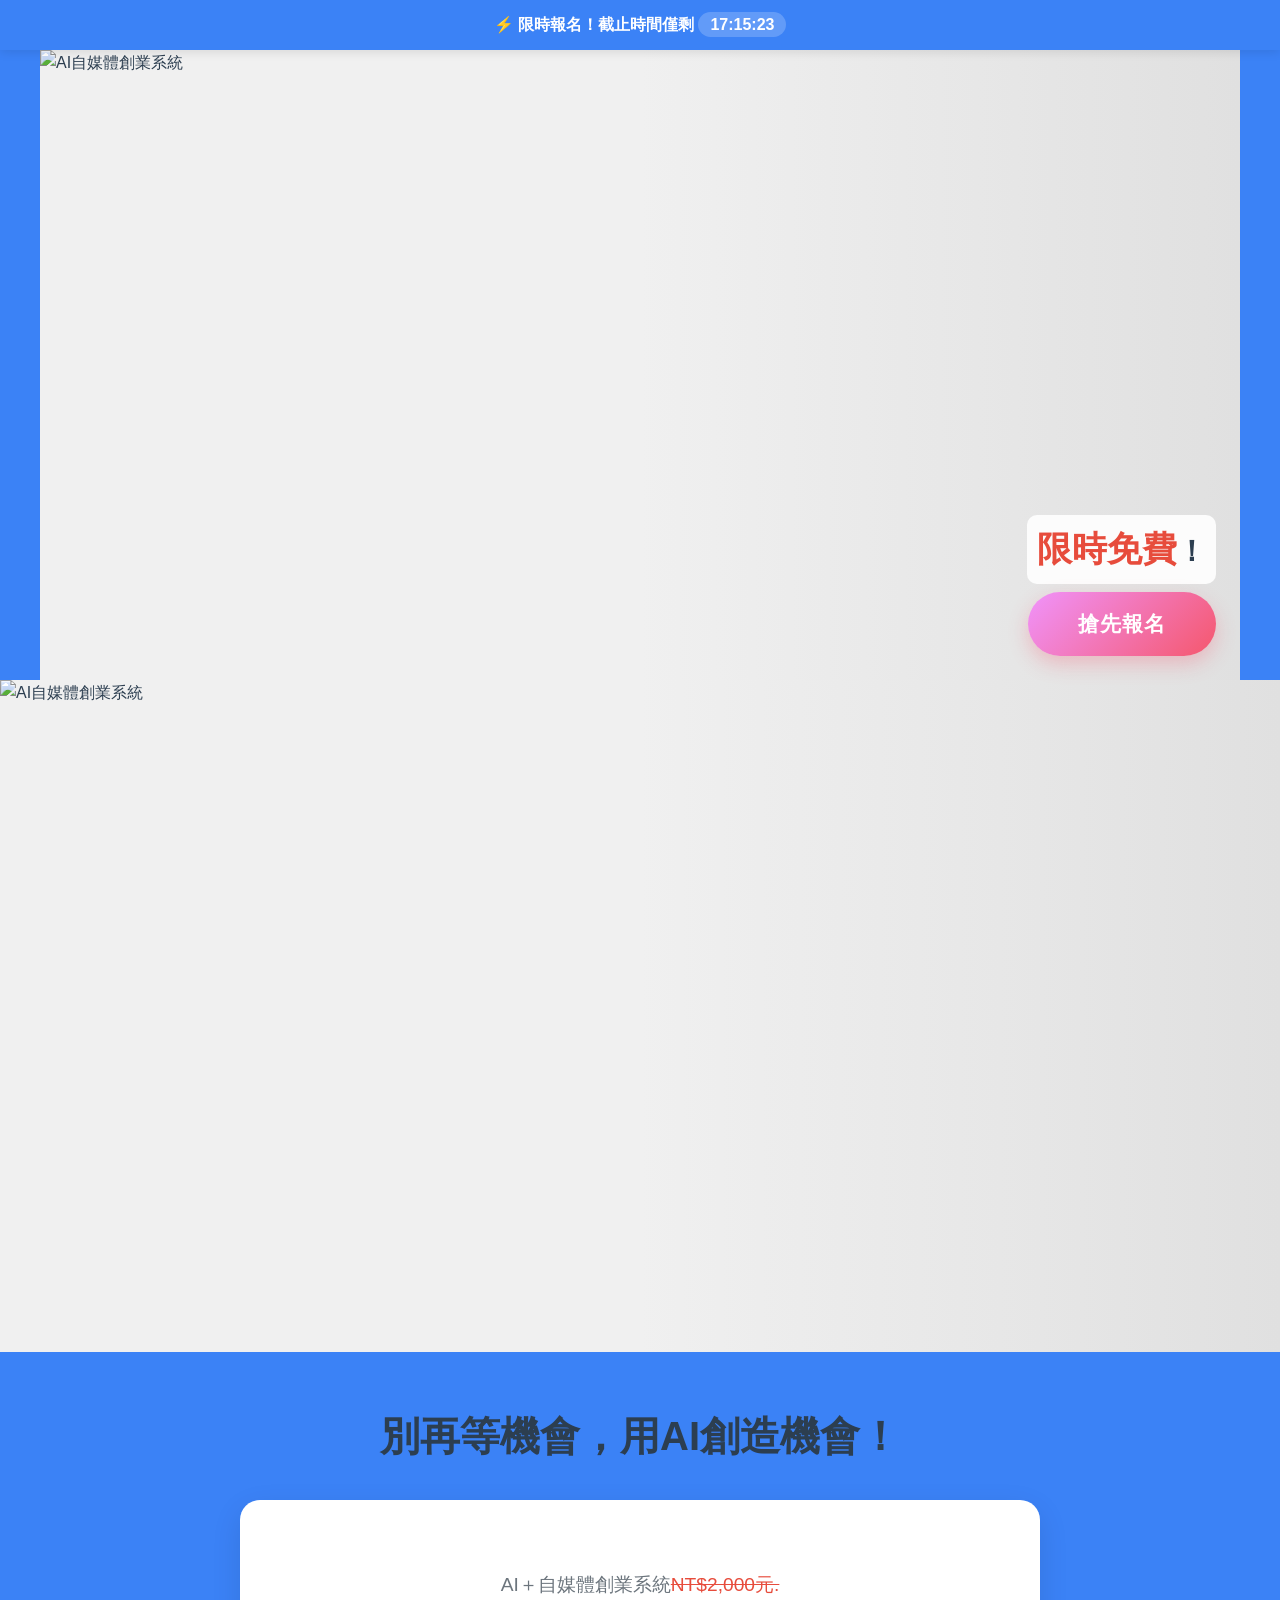
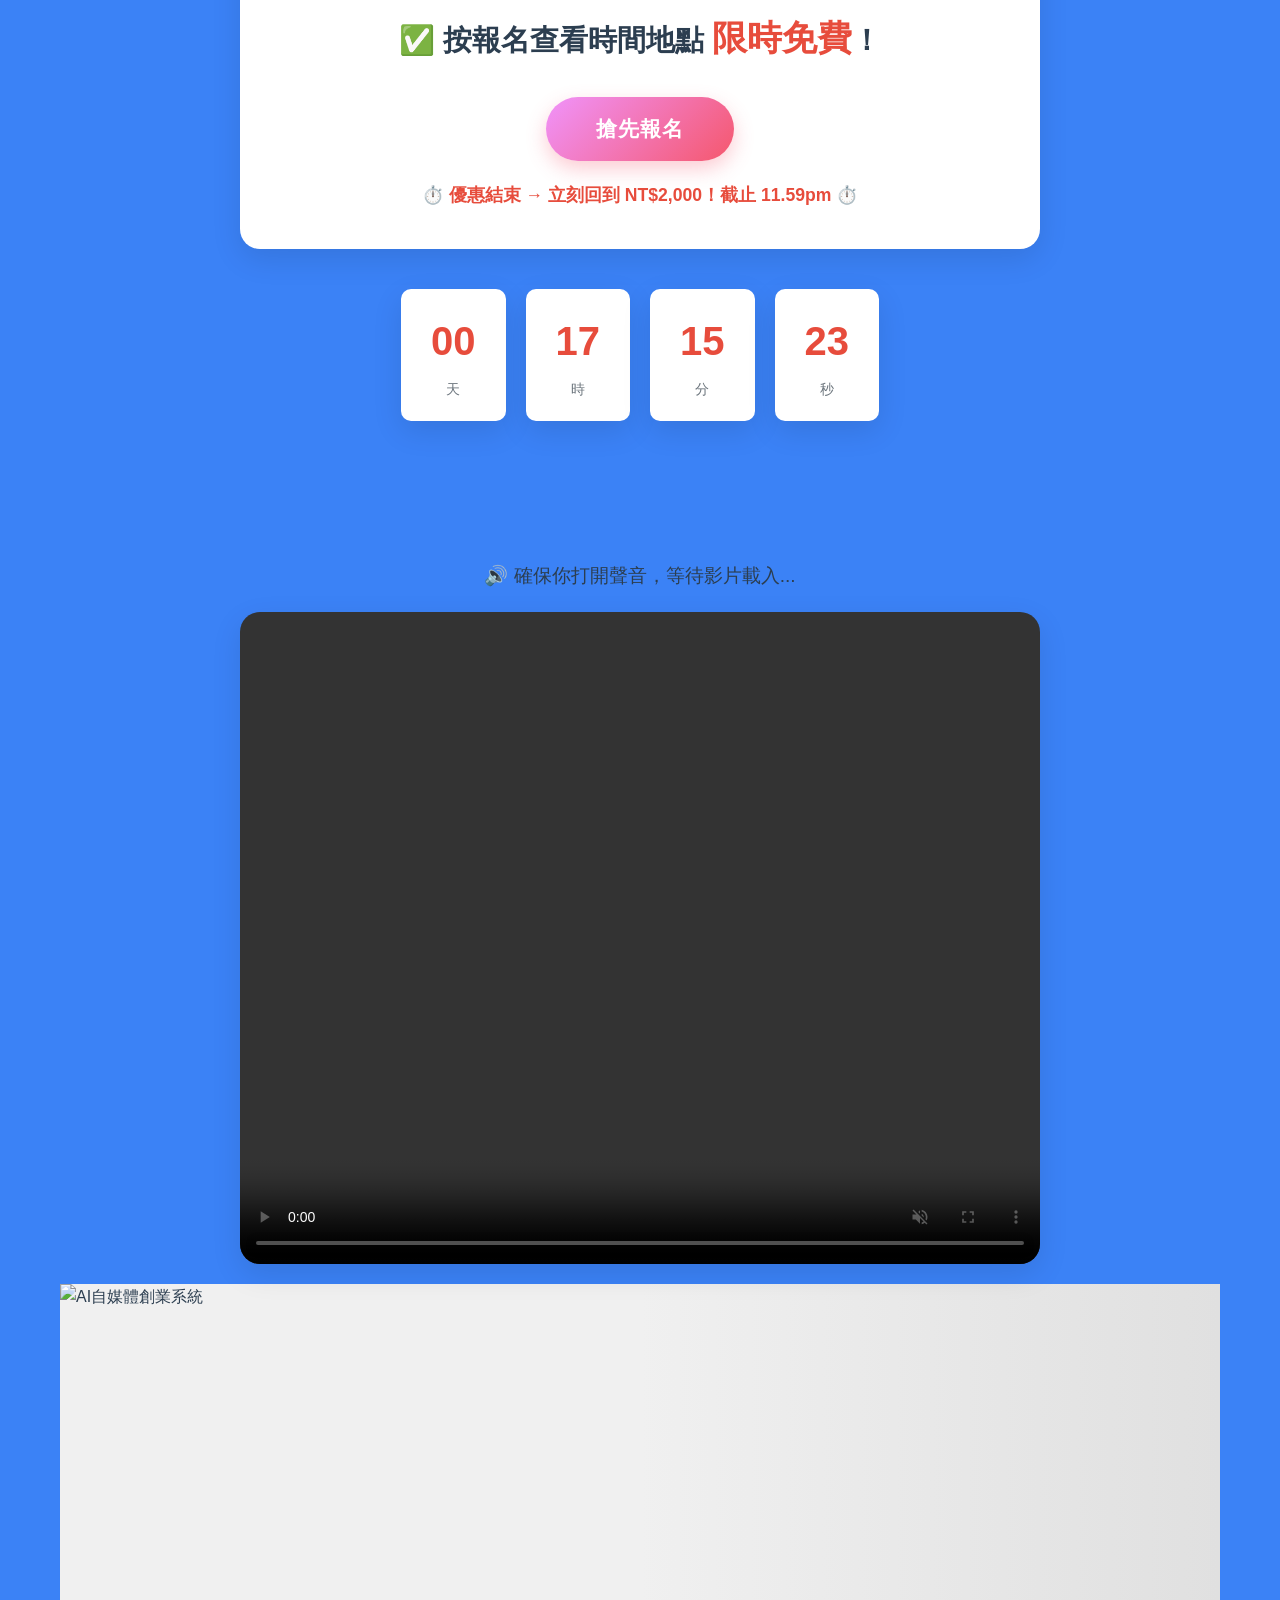
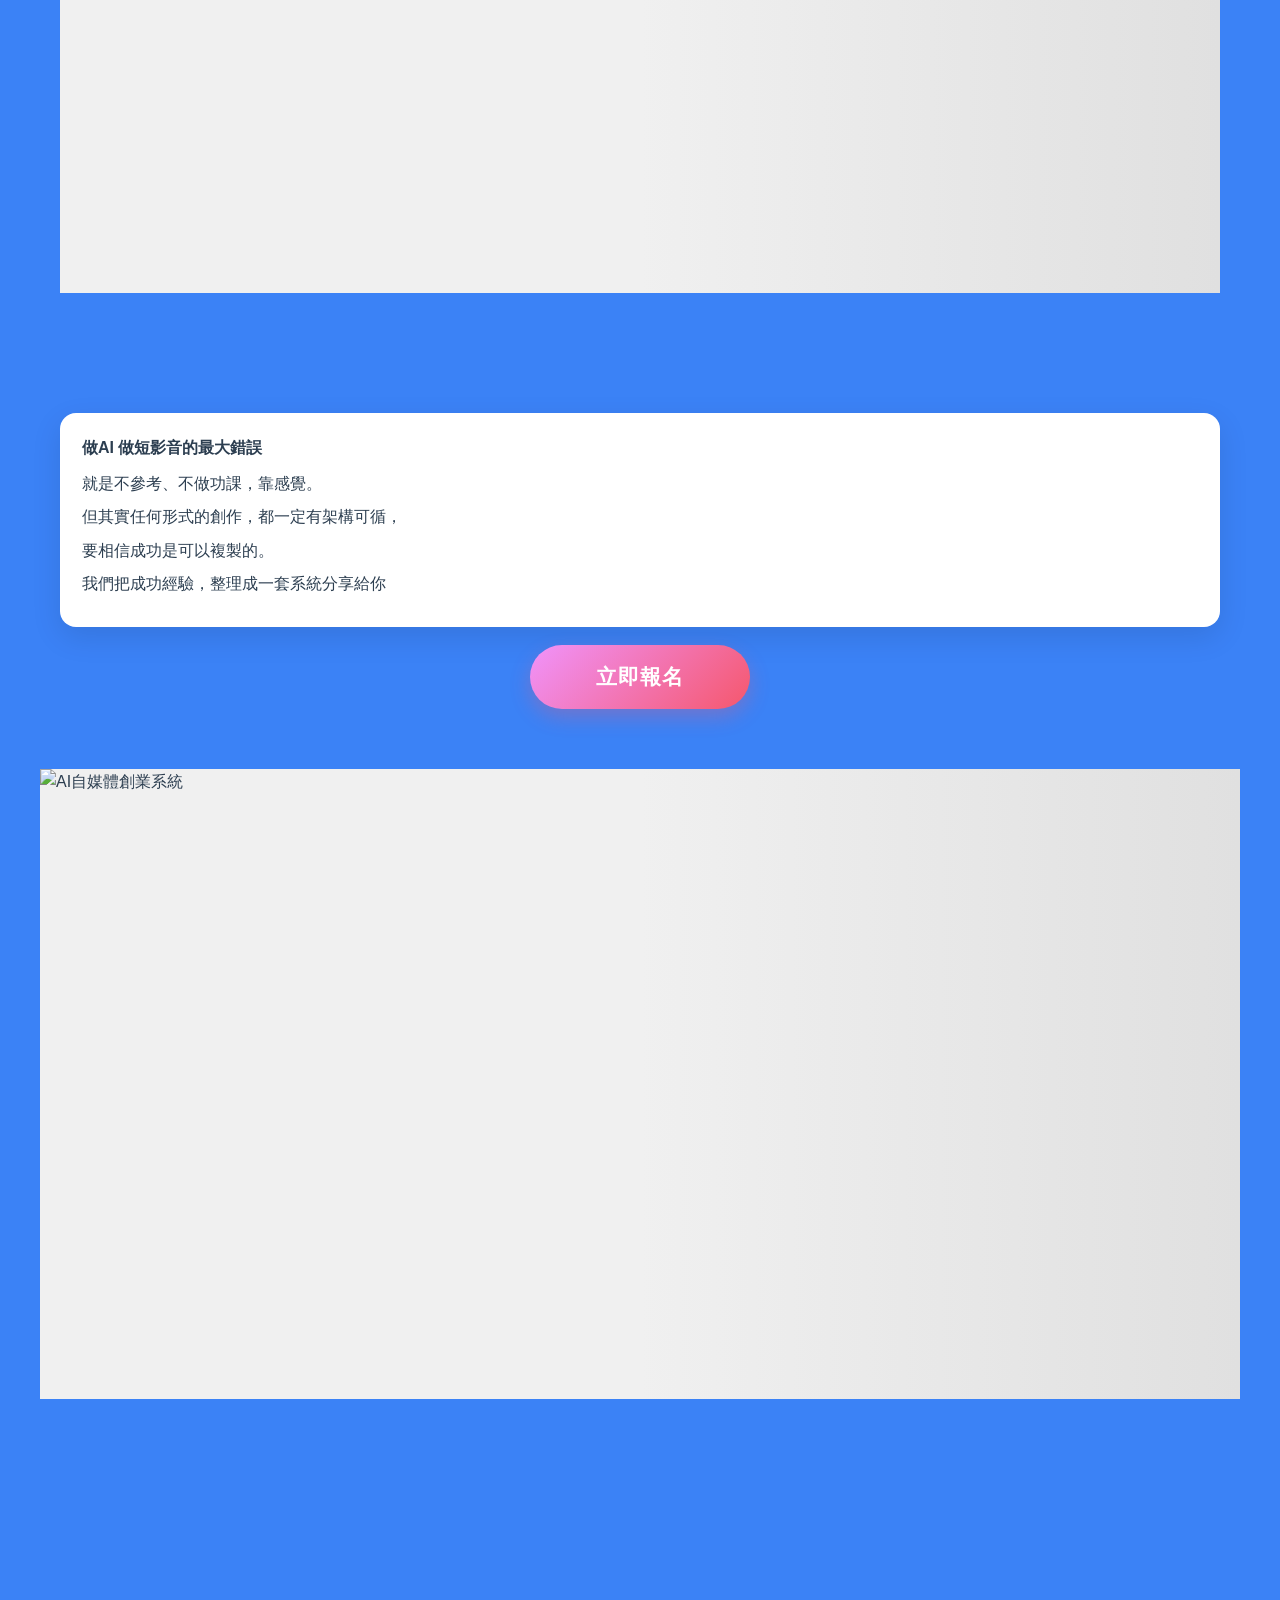
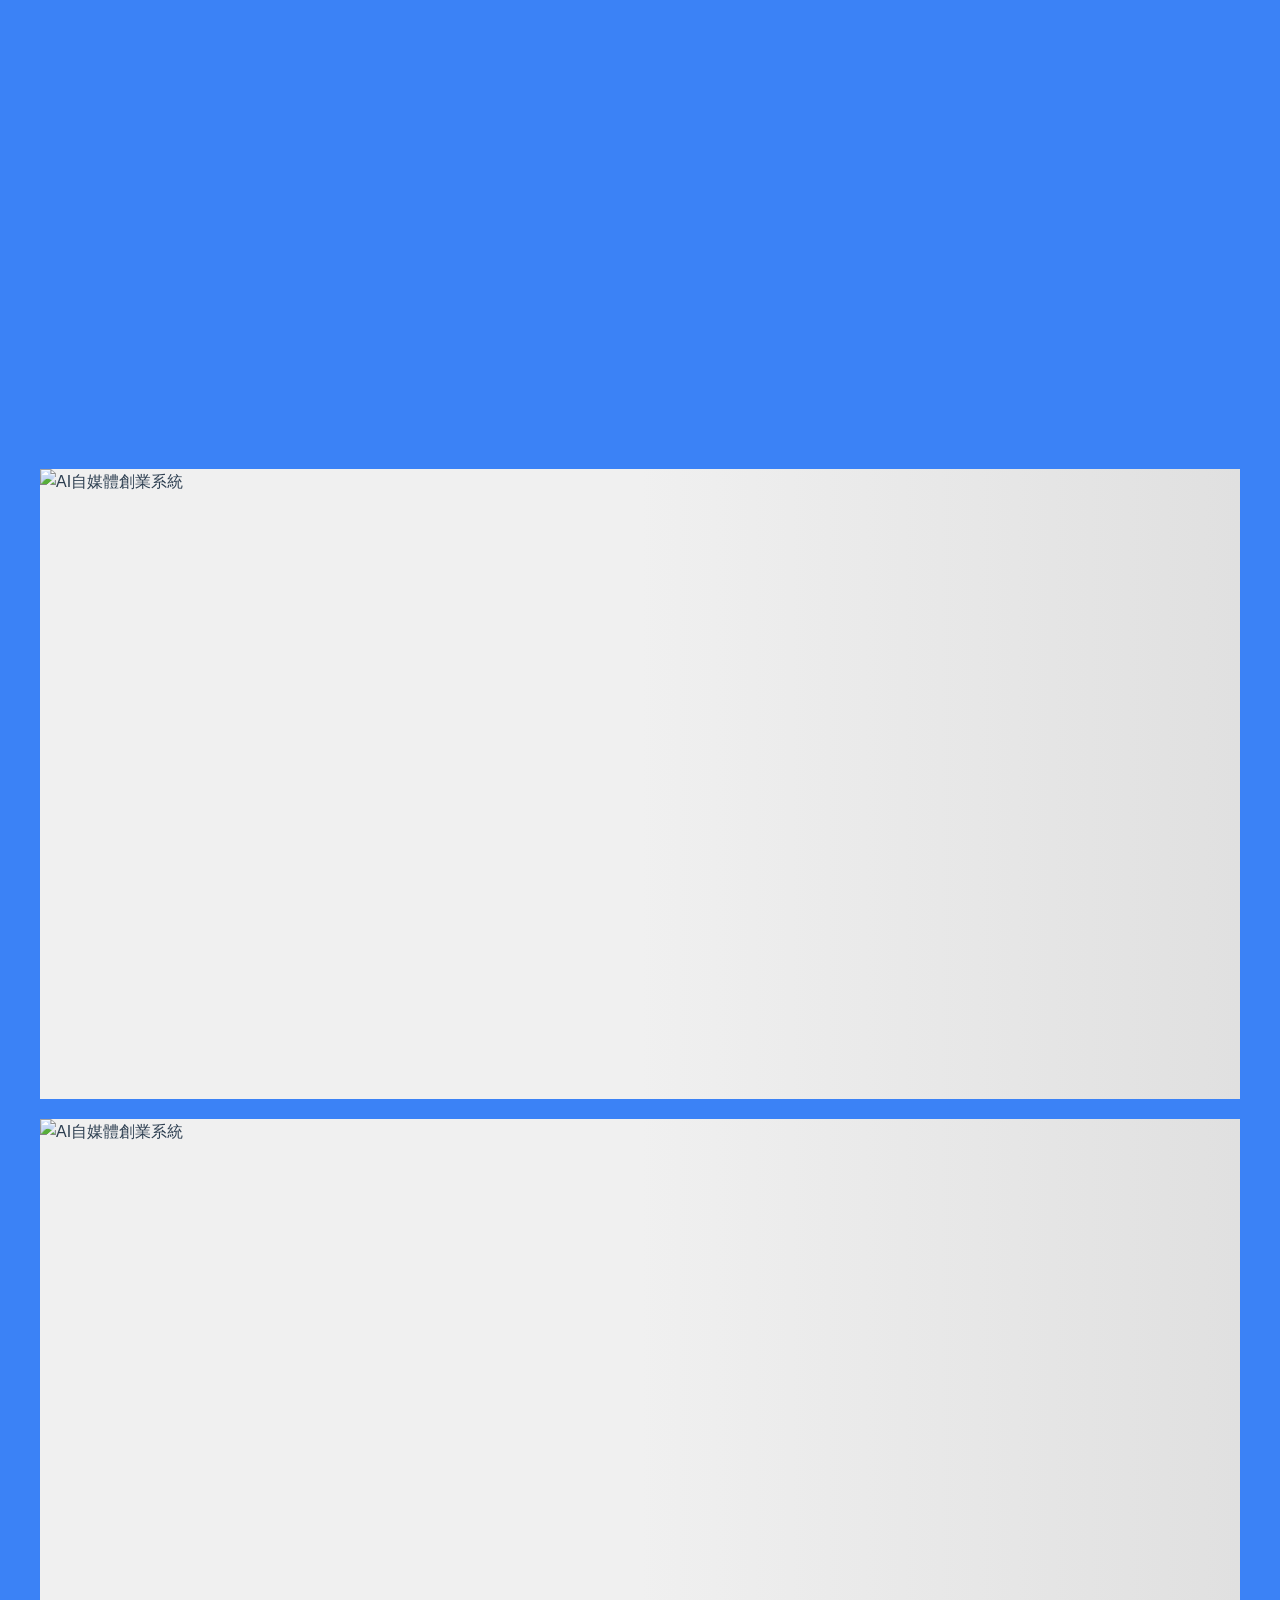
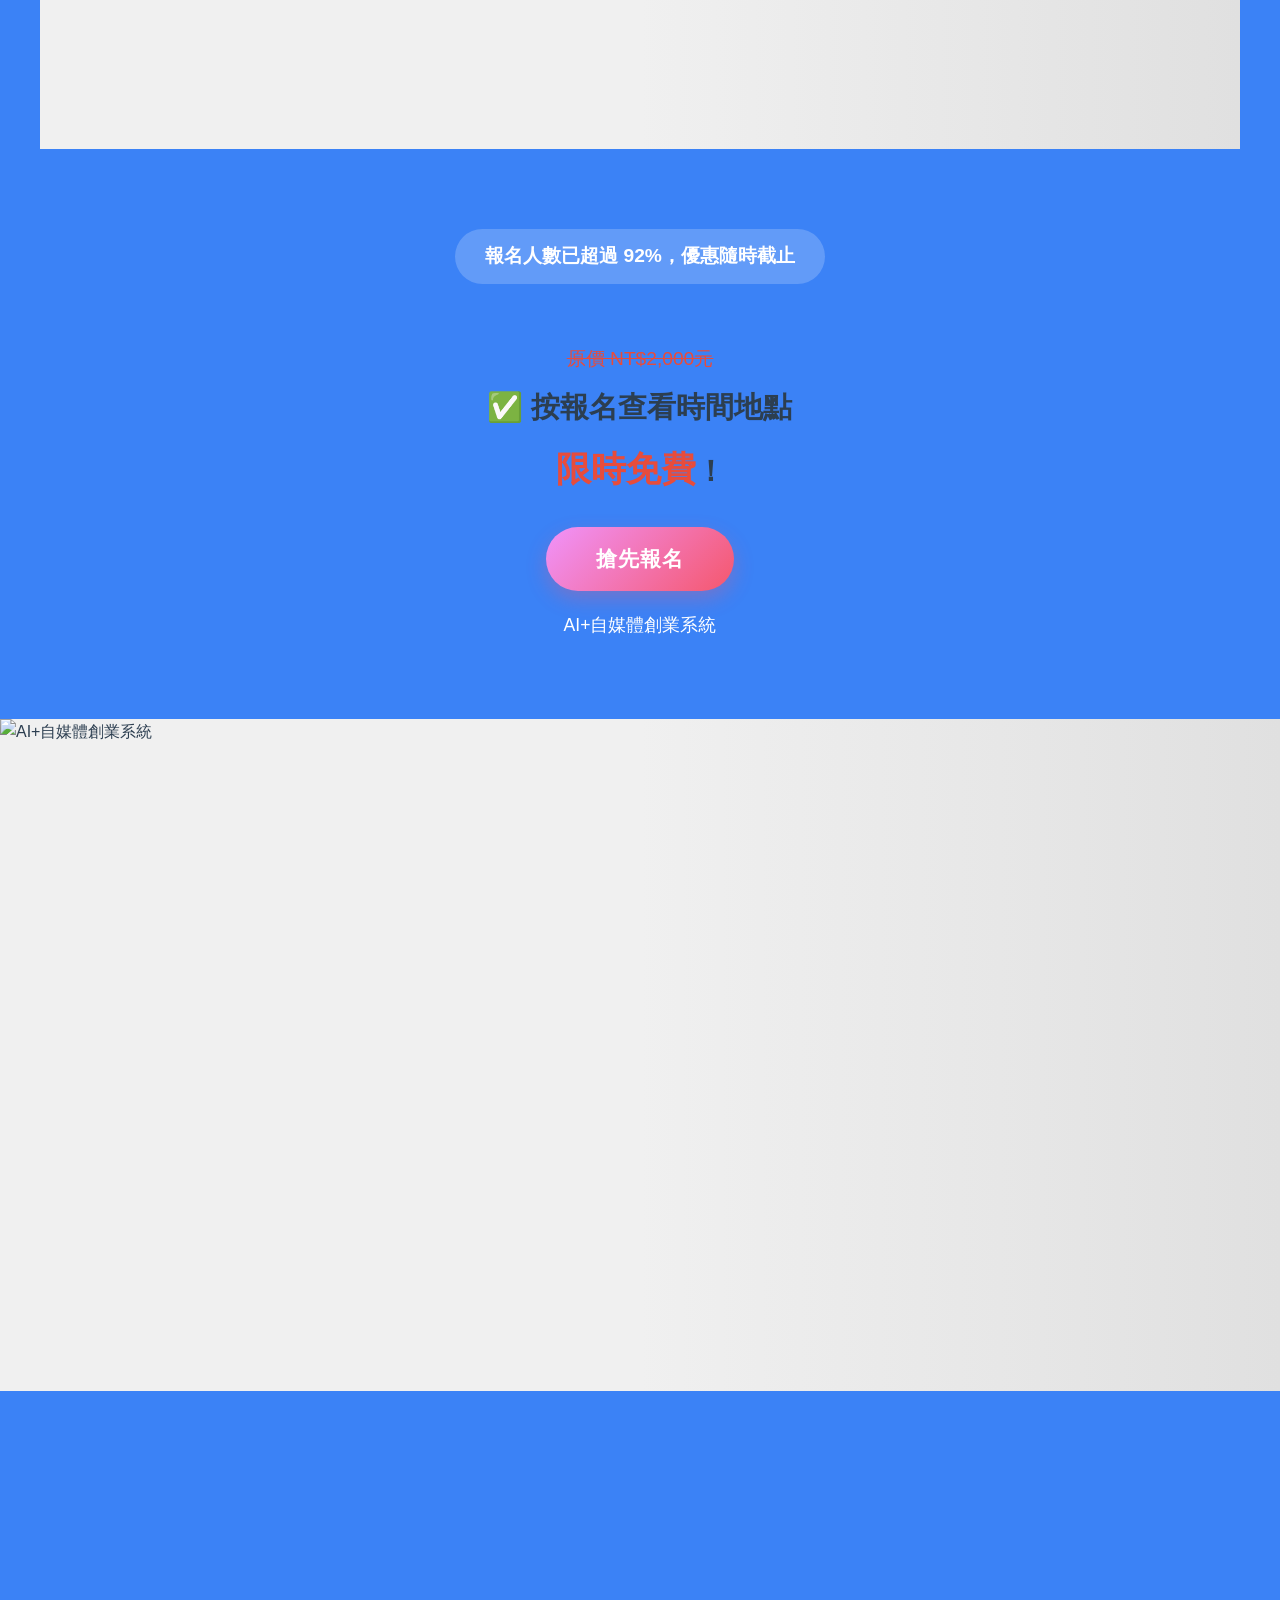
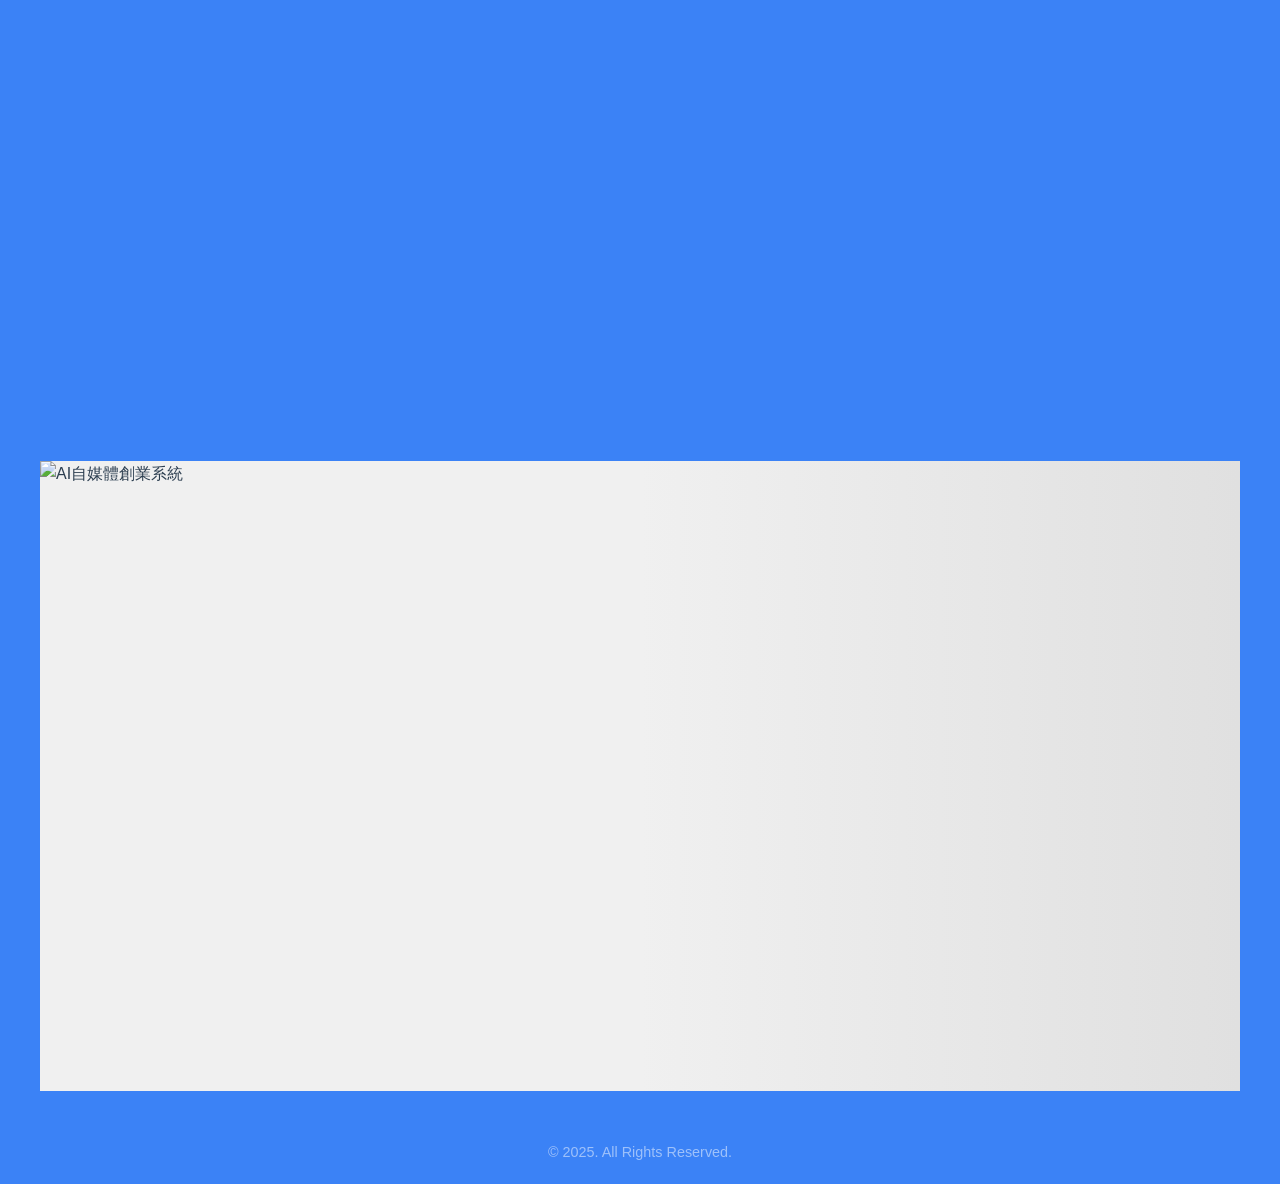
==== index.html @ 4306310f "Fix LINE QR code image loading Co-authored-by: Cursor <cursoragent@cursor.com>" ====
<!DOCTYPE html>
<html lang="zh-TW">
<head>
    <meta charset="UTF-8">
    <meta name="viewport" content="width=device-width, initial-scale=1.0">
    <title>AI+自媒體創業系統 - 打造個人賺錢機器</title>
    
    <!-- Open Graph / 社交媒體分享預覽 - LINE專用優化 -->
    <meta property="og:type" content="website">
    <meta property="og:title" content="AI+自媒體創業系統 - 打造個人賺錢機器">
    <meta property="og:description" content="限時優惠！AI+自媒體創業系統，前100名無需付費，原價NT$2000元，現在報名免費！">
    <meta property="og:url" content="https://ifittw01-ai.github.io/AI-PT/">
    <meta property="og:image" content="https://ifittw01-ai.github.io/AI-PT/data/top.png?v=20260221b">
    <meta property="og:image:secure_url" content="https://ifittw01-ai.github.io/AI-PT/data/top.png?v=20260221b">
    <meta property="og:image:type" content="image/png">
    <meta property="og:image:width" content="1200">
    <meta property="og:image:height" content="630">
    <meta property="og:image:alt" content="AI+自媒體創業系統">
    
    <!-- LINE專用優化 -->
    <meta name="line:card" content="summary_large_image">
    <meta name="line:title" content="AI+自媒體創業系統 - 打造個人賺錢機器">
    <meta name="line:description" content="限時優惠！AI+自媒體創業系統，前100名無需付費，原價NT$2000元，現在報名免費！">
    <meta name="line:image" content="https://ifittw01-ai.github.io/AI-PT/data/top.png?v=20260221b">
    
    <!-- Twitter Card -->
    <meta name="twitter:card" content="summary_large_image">
    <meta name="twitter:title" content="AI+自媒體創業系統 - 打造個人賺錢機器">
    <meta name="twitter:description" content="限時優惠！AI+自媒體創業系統，前100名無需付費，原價NT$2000元，現在報名免費！">
    <meta name="twitter:image" content="https://ifittw01-ai.github.io/AI-PT/data/top.png?v=20260221b">
    
    <!-- Canonical URL -->
    <link rel="canonical" href="https://ifittw01-ai.github.io/AI-PT/">
    
    <!-- Additional meta tags for better social media recognition -->
    <meta name="description" content="限時優惠！AI+自媒體創業系統，前100名無需付費，原價NT$2000元，現在報名免費！">
    <meta name="keywords" content="AI,自媒體,創業,賺錢,線上課程,限時優惠">
    
    <link rel="stylesheet" href="styles.css">
    
    <!-- 预加载关键资源 -->
    <link rel="preload" href="styles.css" as="style">
    <link rel="preload" href="translations.js" as="script">
    <link rel="preload" href="script.js" as="script">
    
    <!-- DNS 预解析 -->
    <link rel="dns-prefetch" href="https://script.google.com">
    <link rel="dns-prefetch" href="https://cdn.sheetjs.com">
    
    <!-- SheetJS 用於生成 Excel -->
    <script src="https://cdn.sheetjs.com/xlsx-0.20.1/package/dist/xlsx.full.min.js" defer></script>
</head>
<body>
    <!-- 页面加载进度条 -->
    <div id="loading-bar"></div>
    
    <!-- 語言切換器 -->
    <div class="language-switcher">
        <select id="language-select" onchange="setLanguage(this.value)">
            <option value="zh-TW">繁體中文</option>
            <option value="zh-CN">简体中文</option>
            <option value="en">English</option>
        </select>
    </div>

    <!-- 顶部优惠倒计时横幅 -->
    <div class="top-banner">
        <div class="container">
            <p><span data-i18n="countdown-banner-text">⚡ 限時報名！截止時間僅剩</span> <span id="countdown-banner">15:00:00</span></p>
        </div>
    </div>

    

    <!-- 顶部主视觉图 -->
    <div class="hero-image-section">
        <div class="hero-image-wrapper">
            <div class="hero-image-frame">
                <img src="data/top.png" alt="AI自媒體創業系統" class="hero-top-image" loading="lazy" width="1200" height="630">
                <div class="hero-top-cta-group">
                    <p class="current-price hero-top-price"><span class="highlight" data-i18n="highlight">限時免費</span>！</p>
                    <button class="cta-button pulse hero-top-cta" data-i18n="cta-button">搶先報名</button>
                </div>
            </div>
        </div>
    </div>

    <div class="hero-image-section">
        <div class="hero-image-wrapper">
            <img src="data/top2.jpg" alt="AI自媒體創業系統" class="hero-top-image" loading="lazy" width="1200" height="630">
        </div>
    </div>
    <!-- 短影音重點內容 
    <section class="short-video-note">
        <div class="container">
            <div class="note-layout">
                <div class="note-content">
                    <h2>短影音有兩件事情不要做</h2>
                    <div class="note-item">
                        <p class="note-title">第一.「不要拼質量」</p>
                        <p>一樣是超市話題，全聯最高觀看是 100 多萬；CitySuper 最高就是 5 萬。</p>
                        <p>有些話題，天生是有流量上限的。你再怎麼努力，都很難打破這個上限。</p>
                    </div>
                    <div class="note-item">
                        <p class="note-title">第二.「不要講乾貨」</p>
                        <p>短影音的本質是娛樂場。大家什麼時候滑手機？枕上、廁上、馬上，全是想放鬆的時候。</p>
                        <p>手機就像一個夜市，觀眾就是逛夜市的人。</p>
                        <p>你在影片上面講乾貨、講專業，就像在夜市裡面賣高級法國料理一樣，沒流量不用怪別人。</p>
                        <p>不是你的東西不好，是場景不對。你的專業，永遠只能吸引同行。</p>
                        <p>我就問你，你辛苦拍片，是為了增加客戶，還是吸引同行？</p>
                    </div>
                    <div class="note-cta">
                        <p class="note-title">歡迎來聽我的 2 小時「AI自媒體創業系統」體驗課</p>
                        <p>在體驗課，我還會分享：</p>
                        <p class="note-bullet">- 真實分析我的成功案例，讓你了解網路陌生開發操盤邏輯。</p>
                    </div>
                    <div class="note-action">
                        <button class="cta-button note-action-btn" onclick="openModal()">立即報名</button>
                    </div>
                </div>
            </div>
        </div>
    </section>

    <!-- Hero Section -->
    <section class="hero-section">
        <div class="container">
            <!--<div class="media-logos">
                <p>Windows | macOS | Android | iOS / iPadOS| Virtual | AWS | IBM | Google | Microsoft | Apple | Amazon | Facebook | Twitter | Instagram | LinkedIn | YouTube | TikTok | </p>
            </div>-->
            
            <h1 class="main-headline" data-i18n="main-headline">
                別再等機會，用AI創造機會！
            </h1>
            
            <div class="offer-box">
                
                <div class="pricing">
                    <p class="original-price"><span data-i18n="original-price">AI＋自媒體創業系統</span><span class="strikethrough">NT$2,000元.</span></p>
                    <p class="current-price"><span data-i18n="current-price">✅ 立即了解</span> <span class="highlight" data-i18n="highlight">限時免費</span>！</p>
                </div>
                
                <button class="cta-button pulse" data-i18n="cta-button">搶先報名</button>
                
                <p class="urgency-text" data-i18n="urgency-text">⏱️ 優惠結束 → 立刻回到 NT$2,000！截止 11.59pm ⏱️</p>
            </div>

            <!-- 倒计时器 -->
            <div class="countdown-timer">
                <div class="timer-item">
                    <span class="timer-value" id="days">00</span>
                    <span class="timer-label" data-i18n="timer-days">天</span>
                </div>
                <div class="timer-item">
                    <span class="timer-value" id="hours">00</span>
                    <span class="timer-label" data-i18n="timer-hours">時</span>
                </div>
                <div class="timer-item">
                    <span class="timer-value" id="minutes">00</span>
                    <span class="timer-label" data-i18n="timer-minutes">分</span>
                </div>
                <div class="timer-item">
                    <span class="timer-value" id="seconds">00</span>
                    <span class="timer-label" data-i18n="timer-seconds">秒</span>
                </div>
            </div>
        </div>
    </section>

    <!-- 视频演示区 -->
    <section class="video-section">
        <div class="container">
            <p class="video-instruction" data-i18n="video-instruction">🔊 確保你打開聲音，等待影片載入...</p>
            <div class="video-wrapper">
                <video id="mainVideo" width="100%" height="100%" controls controlsList="nodownload" autoplay muted loop playsinline style="border: none;">
                    <source src="data/IG6.mp4" type="video/mp4">
                    您的瀏覽器不支援影片播放。
                </video>
            </div>
            <img src="data/top3.jpg" alt="AI自媒體創業系統" class="video-below-image" loading="lazy" width="1200" height="630">
        </div>
    </section>

    <section class="short-video-note">
        <div class="container">
            <div class="note-layout">
                <div class="note-content">
                    <div class="note-item">
                        <p class="note-title">做AI 做短影音的最大錯誤</p>
                        <p>就是不參考、不做功課，靠感覺。</p>
                        <p>但其實任何形式的創作，都一定有架構可循，</p>
                        <p>要相信成功是可以複製的。</p> 
                        <p>我們把成功經驗，整理成一套系統分享給你 </p>
                    </div>
                    <div class="note-action">
                        <button class="cta-button note-action-btn" onclick="openModal()">立即報名</button>
                    </div>
                </div>
            </div>
        </div>
    </section>
   

    <!-- 目标受众区 
    <section class="target-audience">
        <div class="container">
            <h2 class="section-title" data-i18n="target-audience-title">誰適合與需要？</h2>
            <div class="audience-grid">
                <div class="audience-card">
                    <h3 data-i18n="audience-1-title">做預約服務的你</h3>
                    <p data-i18n="audience-1-subtitle">顧問 / 諮詢師 / 美容 / 教育 / 交易導師</p>
                    <p data-i18n="audience-1-text">
                        🌍 在這個AI時代，你不需要等待別人給你機會。
                        現在，人人都能用AI打造個人品牌、開啟第二收入，
                        即使沒有技術、沒有團隊，也能靠AI+自媒體創造被動收入！</p>
                </div>
                <div class="audience-card">
                    <h3 data-i18n="audience-2-title">做招商加盟的你</h3>
                    <p data-i18n="audience-2-subtitle">保險團隊 / 微商 / 餐飲招商</p>
                    <p data-i18n="audience-2-text">🌍 我們幫助你建立一套完整的「AI × 自媒體創業系統」——
                        從AI工具應用、內容行銷、品牌打造，到獲利變現，
                        一步步帶你從0開始，找到你的人生新方向。</p>
                </div>
                <div class="audience-card">
                    <h3 data-i18n="audience-3-title">每天上班打卡的你</h3>
                       <p data-i18n="audience-3-subtitle">行政 / 會計 / 助理 / 客服 / 行銷 / 內勤業務 / 社群小編</p>
                    <p data-i18n="audience-3-text">🌍 無論你是媽媽、上班族、自由工作者、或剛起步的創業者，
                        只要你願意學習、願意改變，
                        這套系統就能讓你用AI放大你的能力，
                        讓世界看見你、聽見你、並願意為你的價值付費。</p>
                </div>
                <div class="audience-card">
                    <h3 data-i18n="audience-4-title">做網路新媒體的你</h3>
                    <p data-i18n="audience-4-subtitle">自由業者 / 網路服務 / 個人教練 / 課程銷售 / 網紅 / 自媒體</p>
                    <p data-i18n="audience-4-text">🌍 你不是沒能力，只是缺少一個能讓努力變現的系統，
                        才華一直都在，只需要一個方法，讓它變成收入。
                        你不是沒機會，只是還沒用對工具與方向。</p>
                </div>
            </div>
        </div>
    </section>

    <section class="short-video-note">
        <div class="container">
            <div class="note-layout">
                <div class="note-content">
                    <div class="note-item">
                        <p class="note-title">上變現課的同學，主要有</p>
                        <p>1. 中小企業主：電商、傳產、餐飲</p>
                        <p>2. 個人工作者：講師、專家、美業、身心靈</p>
                        <p>3. 業務人員：保險、理專、房仲、汽車、直銷</p> 
                        <p>共通點是都需要流量，才有業績。</p>
                        <p>以前找新客，可以下廣告；但廣告是競價機制，只會越來越貴，有發現嗎？</p>
                        <p>所以你一定要來AI自媒體創業系統。</p>
                        <p>穩定高收入的實際操盤分享，等你來學。</p>
                    </div>
                    <div class="note-action">
                        <button class="cta-button note-action-btn" onclick="openModal()">立即報名</button>
                    </div>
                </div>
            </div>
        </div>
    </section>
-->
    <img src="data/top4.jpg" alt="AI自媒體創業系統" class="video-below-image" loading="lazy" width="1200" height="630">
    <button class="top5-cta" onclick="openModal()" aria-label="搶先報名">搶先報名</button>
    <img src="data/top6.png" alt="AI自媒體創業系統" class="video-below-image" loading="lazy" width="1200" height="630">
    <img src="data/top7.jpg" alt="AI自媒體創業系統" class="video-below-image" loading="lazy" width="1200" height="630">
    
    
    

    <!-- 系统演示案例 
    <section class="demo-cases">
        <div class="container">
            <div class="cases-grid">
                <div class="case-card">
                    <img src="data/1.png" alt="諮詢師案例" style="width: 100%; border-radius: 8px; margin-bottom: 15px;" loading="lazy">
                    <h3>諮詢師</h3>
                    <p>發了2篇內容就有人預約諮詢課程</p>
                </div>
                <div class="case-card">
                    <img src="data/2.png" alt="保險&招商案例" style="width: 100%; border-radius: 8px; margin-bottom: 15px;" loading="lazy">
                    <h3>保險&招商</h3>
                    <p>說明會前一天滿席，不再靠廣告</p>
                </div>
                <div class="case-card">
                    <img src="data/3.png" alt="自由工作者案例" style="width: 100%; border-radius: 8px; margin-bottom: 15px;" loading="lazy">
                    <h3>自由工作者</h3>
                    <p>剛睡醒，手機跳出客戶詢問：有人要服務</p>
                </div>
                <div class="case-card">
                    <img src="data/4.png" alt="教育顧問案例" style="width: 100%; border-radius: 8px; margin-bottom: 15px;" loading="lazy">
                    <h3>教育顧問</h3>
                    <p>使用一周後，十幾個家長帶孩子來上體驗課</p>
                </div>
            </div>
        </div>
    </section>
    -->
    <!-- CTA中间区 -->
    <section class="mid-cta">
        <div class="container">
            <p class="urgency-badge" data-i18n="urgency-badge">報名人數已超過 92%，優惠隨時截止</p>
            <div class="pricing">
                <p class="original-price"> <span class="strikethrough" data-i18n="mid-cta-original">原價 NT$2,000元</span></p>
                <p class="current-price" data-i18n="current-price">✅ 按報名查看時間地點</p>
                <p class="current-price"><span class="highlight" data-i18n="highlight">限時免費</span>！</p>
            </div>
            <button class="cta-button pulse" data-i18n="cta-button">搶先報名</button>
            <p class="package-info" data-i18n="package-info">AI+自媒體創業系統</p>
        </div>
    </section>

   

    <section class="hero-image-section">
        <div class="hero-image-wrapper">
            <img src="data/AIMakeMoney.png" alt="AI+自媒體創業系統" class="hero-main-image" loading="lazy" width="1200" height="630">
        </div>
    </section>
    <button class="top5-cta" onclick="openModal()" aria-label="搶先報名">搶先報名</button>

    <!-- 包含内容 
    <section class="whats-included">
        <div class="container">
            <h2 class="section-title">你將獲得什麼？</h2>
            <div class="included-grid">
                <div class="included-item">
                    <div class="item-number">1</div>
                    <h3>MIGRITY會員專區（客服協助）</h3>
                    <p>隨時登入系統、邊學邊做，不會可以詢問</p>
                </div>
                <div class="included-item">
                    <div class="item-number">2</div>
                    <h3>26堂實戰教學課程</h3>
                    <p>一步步從0打造你的「自動引流 → 自動預約」系統</p>
                </div>
                <div class="included-item">
                    <div class="item-number">3</div>
                    <h3>12大行業內容爆款範本</h3>
                    <p>一鍵生成吸引客戶上門的內容</p>
                </div>
                <div class="included-item">
                    <div class="item-number">4</div>
                    <h3>自動轉化系統：自動預約 & 報名</h3>
                    <p>無需寫程式碼，即可建立自動諮詢預約/招商報名系統</p>
                </div>
                <div class="included-item">
                    <div class="item-number">5</div>
                    <h3>Live課《一人公司賺錢機器》</h3>
                    <p>學會將流量變收入，打造真正「引流 + 成交」商業閉環</p>
                </div>
            </div>
        </div>
    </section>
--> 
    <!-- 订单摘要/定价 
    <section class="order-summary">
        <div class="container">
            <div class="order-box">
                <h2>訂單摘要</h2>
                <h3>AI自動引客系統+課程</h3>
                <p class="subtitle">直接給你範本 + 搭好系統</p>
                
                <div class="price-breakdown">
                    <div class="price-row">
                        <span>系統優惠即將結束，回到原價！</span>
                    </div>
                    <div class="price-display">
                        <span class="old-price">NT$6,927</span>
                        <span class="discount">-75%</span>
                        <span class="new-price">NT$1,727</span>
                    </div>
                    <div class="guarantee">
                        <p>✅ 7天學不會退包</p>
                    </div>
                </div>

                <div class="whats-included-summary">
                    <h4>內容包含：</h4>
                    <ul>
                        <li>✓ MIGRITY學習會員專區</li>
                        <li>✓ 26堂實戰教學課程</li>
                        <li>✓ 12大行業內容爆款範本</li>
                        <li>✓ 自動轉化系統：自動預約 & 報名</li>
                        <li>✓ Live課：4小時《一人公司賺錢機器》</li>
                    </ul>
                </div>

                <button class="cta-button large pulse">立即開始</button>
            </div>
        </div>
    </section>
--> 
    <!-- FAQ区域 -->
    <img src="data/top8.jpg" alt="AI自媒體創業系統" class="video-below-image" loading="lazy" width="1200" height="630">
    

    <!-- Footer -->
    <footer class="footer">
        <div class="container">
            <p class="copyright" style="margin: 0;" data-i18n="copyright">© 2025. All Rights Reserved.</p>
        </div>
    </footer>

    <!-- 订单表单模态框 -->
    <div id="orderModal" class="modal">
        <div class="modal-content">
            <span class="close-modal">&times;</span>
            <div class="modal-header">
                <h2 data-i18n="modal-title">🎉 立即獲取優惠</h2>
                <p class="modal-subtitle" data-i18n="modal-subtitle">填寫資料，開始您的AI自媒體創業之旅</p>
            </div>
            
            <div class="order-form-wrapper">
                <!-- 左侧：订单摘要 -->
                <!--<div class="order-summary-sidebar">
                    <h3>訂單摘要</h3>
                    <div class="product-info">
                        <h4>AI自動引客系統+課程</h4>
                        <p>直接給你範本 + 搭好系統</p>
                    </div>
                    
                    <div class="price-info">
                        <div class="price-row">
                            <span>原價</span>
                            <span class="old-price-text">NT$6,927</span>
                        </div>
                        <div class="price-row discount-row">
                            <span>限時優惠 (-75%)</span>
                            <span class="discount-text">-NT$5,200</span>
                        </div>
                        <hr>
                        <div class="price-row total-row">
                            <span>今日特價</span>
                            <span class="new-price-text">NT$1,727</span>
                        </div>
                    </div>
                    
                    <div class="included-items">
                        <h4>✓ 內容包含：</h4>
                        <ul>
                            <li>MIGRITY學習會員專區</li>
                            <li>26堂實戰教學課程</li>
                            <li>12大行業內容爆款範本</li>
                            <li>自動轉化系統：自動預約 & 報名</li>
                            <li>Live課：4小時《一人公司賺錢機器》</li>
                        </ul>
                    </div>
                    
                    <div class="guarantee-badge">
                        <span class="badge-icon">✅</span>
                        <span>7天學不會退包</span>
                    </div>
                </div>-->
                
                <!-- 右侧：表单 -->
                <div class="order-form-main">
                    <form id="orderForm" class="order-form" method="POST">
                        
                        <div class="form-section">
                            <h3 data-i18n="form-section-title">📋 您的資料</h3>
                            
                            <div class="form-group">
                                <label for="fullName"><span data-i18n="form-name">姓名(實名制)</span> <span class="required">*</span></label>
                                <input type="text" id="fullName" name="姓名" required data-i18n="form-name-placeholder" placeholder="請輸入您的全名">
                            </div>
                            
                            <div class="form-row">
                                <div class="form-group">
                                    <label for="email"><span data-i18n="form-email">電子郵件</span> <span class="required">*</span></label>
                                    <input type="email" id="email" name="電子郵件" required data-i18n="form-email-placeholder" placeholder="your@email.com">
                                </div>
                                
                                <div class="form-group">
                                    <label for="phone"><span data-i18n="form-phone">電話號碼</span> <span class="required"></span></label>
                                    <input type="tel" id="phone" name="電話號碼" data-i18n="form-phone-placeholder" placeholder="+886 912345678">
                                </div>
                            </div>
                            
                            <div class="form-group">
                                <label id="country-label"><span data-i18n="form-country">國家/地區</span> <span class="required">*</span></label>
                                <input type="hidden" id="country" name="國家地區" value="台灣 Taiwan" data-code="TW" required>
                                <div class="option-cards option-cards--country" id="countryCards" role="radiogroup" aria-labelledby="country-label">
                                    <button type="button" class="option-card selected" data-value="TW" data-i18n="form-country-tw" aria-pressed="true">台灣 Taiwan</button>
                                    <button type="button" class="option-card" data-value="MY" data-i18n="form-country-my">馬來西亞 Malaysia (Kuala Lumpur)</button>
                                </div>
                            </div>
                            
                            <div class="form-group form-field-hidden" aria-hidden="true">
                                <label for="industry"><span data-i18n="form-industry">您的行業</span> <span class="required">*</span></label>
                                <select id="industry" name="行業">
                                    <option value="" data-i18n="form-industry-placeholder">請選擇...</option>
                                    <option value="spiritual" data-i18n="form-industry-spiritual">身心靈導師</option>
                                    <option value="beauty" data-i18n="form-industry-beauty">美容 / 美髮</option>
                                    <option value="education" data-i18n="form-industry-education">教育 / 培訓</option>
                                    <option value="insurance" data-i18n="form-industry-insurance">保險 / 金融</option>
                                    <option value="realestate" data-i18n="form-industry-realestate">房地產</option>
                                    <option value="consultant" data-i18n="form-industry-consultant">諮詢顧問</option>
                                    <option value="freelancer" data-i18n="form-industry-freelancer">自由工作者</option>
                                    <option value="coach" data-i18n="form-industry-coach">個人教練</option>
                                    <option value="ecommerce" data-i18n="form-industry-ecommerce">電商 / 微商</option>
                                    <option value="other" data-i18n="form-industry-other">其他</option>
                                </select>
                            </div>
                            
                            <div class="form-group">
                                <label id="region-label"><span data-i18n="form-region">希望評估時間地點</span> <span class="required">*</span></label>
                                <input type="hidden" id="region" name="評估地區" required>
                                <div class="option-cards option-cards--region" id="regionCards" role="radiogroup" aria-labelledby="region-label">
                                    <p class="option-cards-placeholder" data-i18n="form-region-loading">載入中...</p>
                                </div>
                                <small style="color: #999; font-size: 0.85rem; margin-top: 5px; display: block;" data-i18n="form-region-hint">
                                    💡 地點由系統自動更新
                                </small>
                            </div>
                            
                            <div class="form-group">
                                <label for="lineId" data-i18n="form-line">LINE ID（選填，方便我們聯繫您）</label>
                                <input type="text" id="lineId" name="LINE_ID" data-i18n="form-line-placeholder" placeholder="請輸入您的 LINE ID">
                                <small style="color: #666; font-size: 0.85rem; margin-top: 5px; display: block;" data-i18n="form-line-hint">💡 提供 LINE ID 讓我們能更快速為您服務</small>
                            </div>
                            
                            <div class="form-group form-field-hidden" aria-hidden="true">
                                <label for="whatsapp" data-i18n="form-whatsapp">WhatsApp 號碼（選填）</label>
                                <input type="tel" id="whatsapp" name="WhatsApp號碼" data-i18n="form-whatsapp-placeholder" placeholder="+886 912 345 678">
                                <small style="color: #666; font-size: 0.85rem; margin-top: 5px; display: block;" data-i18n="form-whatsapp-hint">💡 提供 WhatsApp 讓我們能透過多種方式聯繫您</small>
                            </div>
                        </div>
                        <!--
                        <div class="form-section">
                            <label class="checkbox-label">
                                <input type="checkbox" id="termsCheckbox" name="terms" required>
                                <span>我同意 <a href="#" target="_blank">服務條款</a> 和 <a href="#" target="_blank">隱私政策</a></span>
                            </label>
                            
                        </div> -->
                        
                        <!-- 提交按鈕 -->
                        <div class="form-buttons">
                            <button type="submit" id="submitBtn" class="submit-info-btn">
                                <span data-i18n="form-submit">📝 提交資料</span>
                            </button>
                        </div>
                        
                        <div class="secure-notice">
                            <span>🔒</span>
                            <span data-i18n="form-secure">您的資料將安全受到保護</span>
                        </div>
                        <!--
                        <div class="view-data-link">
                            <a href="records.html" target="_blank">📊 查看已儲存的資料</a>
                        </div> -->
                    </form>
                </div>
            </div>
        </div>
    </div>

    <script src="translations.js?v=2024112202" defer></script>
    <script src="script.js?v=20260629" defer></script>
</body>
</html>
---- styles.css ----
/* 全局样式重置 */
* {
    margin: 0;
    padding: 0;
    box-sizing: border-box;
}

:root {
    --primary-color: #ff6b35;
    --secondary-color: #f7931e;
    --success-color: #28a745;
    --dark-bg: #1a1a2e;
    --light-bg: #eaf3ff;
    --text-dark: #2c3e50;
    --text-light: #6c757d;
    --white: #ffffff;
    --gradient-primary: linear-gradient(135deg, #667eea 0%, #764ba2 100%);
    --gradient-warm: linear-gradient(135deg, #f093fb 0%, #f5576c 100%);
    --shadow: 0 10px 30px rgba(0, 0, 0, 0.1);
    --shadow-hover: 0 15px 40px rgba(0, 0, 0, 0.15);
}

body {
    font-family: -apple-system, BlinkMacSystemFont, "Segoe UI", "Microsoft JhengHei", "微軟正黑體", Roboto, "Helvetica Neue", Arial, sans-serif;
    line-height: 1.6;
    color: var(--text-dark);
    background-color: #3b82f6;
}

/* 页面加载进度条 */
#loading-bar {
    position: fixed;
    top: 0;
    left: 0;
    width: 0%;
    height: 3px;
    background: linear-gradient(90deg, #667eea, #764ba2, #f093fb);
    z-index: 9999;
    transition: width 0.3s ease;
    box-shadow: 0 0 10px rgba(102, 126, 234, 0.5);
}

/* 图片渐进式加载效果 */
img {
    opacity: 0;
    transition: opacity 0.5s ease-in-out;
}

img.loaded {
    opacity: 1;
}

img[loading="lazy"] {
    background: linear-gradient(90deg, #f0f0f0 25%, #e0e0e0 50%, #f0f0f0 75%);
    background-size: 200% 100%;
    animation: loading 1.5s infinite;
}

@keyframes loading {
    0% { background-position: 200% 0; }
    100% { background-position: -200% 0; }
}

/* 骨架屏效果 */
.skeleton {
    background: linear-gradient(90deg, #f0f0f0 25%, #e0e0e0 50%, #f0f0f0 75%);
    background-size: 200% 100%;
    animation: skeleton-loading 1.5s infinite;
    border-radius: 8px;
}

.skeleton-text {
    height: 16px;
    margin-bottom: 8px;
    border-radius: 4px;
}

.skeleton-title {
    height: 32px;
    margin-bottom: 16px;
    border-radius: 8px;
}

.skeleton-image {
    width: 100%;
    padding-bottom: 56.25%; /* 16:9 宽高比 */
    border-radius: 12px;
}

@keyframes skeleton-loading {
    0% { background-position: 200% 0; }
    100% { background-position: -200% 0; }
}

/* 平滑滚动 */
html {
    scroll-behavior: smooth;
}

/* 页面淡入效果 */
body {
    animation: fadeIn 0.5s ease-in;
}

@keyframes fadeIn {
    from { opacity: 0; }
    to { opacity: 1; }
}

/* 語言切換器 */
.language-switcher {
    position: fixed;
    top: 60px;
    right: 20px;
    z-index: 9998;
    background: var(--white);
    border-radius: 30px;
    box-shadow: 0 5px 20px rgba(0, 0, 0, 0.15);
    padding: 8px;
    transition: all 0.3s ease;
    display: none;
}

.language-switcher:hover {
    box-shadow: 0 8px 30px rgba(0, 0, 0, 0.25);
    transform: translateY(-2px);
}

#language-select {
    border: none;
    background: transparent;
    padding: 8px 15px;
    font-size: 0.95rem;
    font-weight: 600;
    color: var(--text-dark);
    cursor: pointer;
    outline: none;
    border-radius: 20px;
    transition: all 0.3s ease;
    font-family: inherit;
}

#language-select:hover {
    background: var(--light-bg);
}

#language-select option {
    padding: 10px;
    background: var(--white);
    color: var(--text-dark);
}

/* 移動端語言切換器調整 */
@media (max-width: 768px) {
    .language-switcher {
        top: 50px;
        right: 10px;
        padding: 5px;
    }
    
    #language-select {
        font-size: 0.85rem;
        padding: 6px 10px;
    }
}

.container {
    max-width: 1200px;
    margin: 0 auto;
    padding: 0 20px;
}

/* 顶部主视觉图 */
.hero-image-section {
    width: 100%;
    background: var(--white);
    padding: 0;
    margin: 0;
}

/* 短影音重點內容 */
.short-video-note {
    background: rgba(255, 255, 255, 0.92);
    padding: 40px 0;
}

.short-video-note .note-layout {
    display: flex;
    align-items: center;
    gap: 24px;
}

.short-video-note .note-content {
    flex: 1;
    min-width: 0;
}

.short-video-note .note-action {
    flex: 0 0 220px;
    display: flex;
    justify-content: center;
    align-items: center;
}

.short-video-note .note-action-btn {
    width: 100%;
    max-width: 220px;
}

.short-video-note h2 {
    font-size: 1.8rem;
    font-weight: 800;
    margin-bottom: 24px;
    text-align: center;
}

.short-video-note .note-item,
.short-video-note .note-cta {
    background: var(--white);
    border-radius: 16px;
    padding: 22px;
    box-shadow: var(--shadow);
    margin-bottom: 18px;
}

.short-video-note .note-title {
    font-weight: 700;
    color: var(--text-dark);
    margin-bottom: 10px;
}

.short-video-note p {
    margin-bottom: 8px;
    color: var(--text-dark);
}

.short-video-note .note-bullet {
    margin-top: 6px;
    font-weight: 600;
    color: var(--text-dark);
}

@media (max-width: 900px) {
    .short-video-note .note-layout {
        flex-direction: column;
        align-items: stretch;
    }

    .short-video-note .note-action {
        flex: none;
    }
}

/* 全頁藍色背景（高優先權） */
body,
.top-banner,
.hero-image-section,
.hero-section,
.video-section,
.target-audience,
.comparison-section,
.new-daily-life,
.testimonials,
.faq-section,
.form-section,
.short-video-note,
.footer,
section {
    background: #3b82f6 !important;
}

/* 報名頁面（模態框）保持白色背景 */
.modal .modal-content,
.modal .order-form-wrapper,
.modal .order-form-main,
.modal .form-section {
    background: #ffffff !important;
}

.modal .modal-header {
    background: #ffffff !important;
    color: var(--text-dark);
}

.modal .modal-header h2,
.modal .modal-subtitle {
    color: var(--text-dark);
}

.hero-image-wrapper {
    width: 100%;
    max-width: 100%;
    margin: 0 auto;
    display: flex;
    justify-content: center;
    align-items: center;
    flex-direction: column;
    gap: 16px;
}

.hero-image-frame {
    position: relative;
    width: 100%;
    max-width: 1200px;
}

.hero-top-cta-group {
    position: absolute;
    right: 24px;
    bottom: 24px;
    display: flex;
    flex-direction: column;
    align-items: flex-end;
    gap: 8px;
}

.hero-top-price {
    margin: 0;
    background: rgba(255, 255, 255, 0.9);
    padding: 6px 10px;
    border-radius: 10px;
    font-weight: 700;
}

.hero-main-image {
    width: 100%;
    height: auto;
    display: block;
    object-fit: cover;
}

.hero-top-image {
    width: 100%;
    height: auto;
    display: block;
    object-fit: cover;
}

/* 顶部横幅 */
.top-banner {
    background: var(--gradient-primary);
    color: var(--white);
    padding: 12px 0;
    text-align: center;
    font-weight: 600;
    position: sticky;
    top: 0;
    z-index: 1000;
    box-shadow: 0 2px 10px rgba(0, 0, 0, 0.1);
}

#countdown-banner {
    background: rgba(255, 255, 255, 0.2);
    padding: 4px 12px;
    border-radius: 20px;
    font-weight: 700;
}

/* Hero Section */
.hero-section {
    background: var(--light-bg);
    padding: 60px 0;
    text-align: center;
}

.media-logos {
    margin-bottom: 30px;
    color: var(--text-light);
    font-size: 14px;
}

.main-headline {
    font-size: 2.5rem;
    font-weight: 800;
    color: var(--text-dark);
    margin-bottom: 40px;
    line-height: 1.2;
}

.offer-box {
    background: var(--white);
    border-radius: 20px;
    padding: 40px;
    max-width: 800px;
    margin: 0 auto;
    box-shadow: var(--shadow);
}

.features-list {
    list-style: none;
    text-align: left;
    margin-bottom: 30px;
}

.features-list li {
    padding: 12px 0;
    font-size: 1.1rem;
    border-bottom: 1px solid #eee;
}

.features-list li:last-child {
    border-bottom: none;
}

.pricing {
    margin: 30px 0;
}

.original-price {
    font-size: 1.2rem;
    color: var(--text-light);
}

.strikethrough {
    color: #e74c3c;
    text-decoration: line-through;
}

.current-price {
    font-size: 1.8rem;
    font-weight: 800;
    color: var(--text-dark);
    margin-top: 10px;
}

.highlight {
    color: #e74c3c;
    font-size: 2.2rem;
}

/* CTA按钮 */
.cta-button {
    background: var(--gradient-warm);
    color: var(--white);
    border: none;
    padding: 18px 50px;
    font-size: 1.3rem;
    font-weight: 700;
    border-radius: 50px;
    cursor: pointer;
    transition: all 0.3s ease;
    box-shadow: 0 8px 20px rgba(245, 87, 108, 0.3);
    text-transform: uppercase;
    letter-spacing: 1px;
}

.cta-button:hover {
    transform: translateY(-3px);
    box-shadow: 0 12px 30px rgba(245, 87, 108, 0.4);
}

.cta-button.large {
    padding: 22px 60px;
    font-size: 1.5rem;
    width: 100%;
}

.pulse {
    animation: pulse 2s infinite;
}

@keyframes pulse {
    0% {
        transform: scale(1);
    }
    50% {
        transform: scale(1.05);
    }
    100% {
        transform: scale(1);
    }
}

.urgency-text {
    margin-top: 20px;
    color: #e74c3c;
    font-weight: 600;
    font-size: 1.1rem;
}

/* 倒计时器 */
.countdown-timer {
    display: flex;
    justify-content: center;
    gap: 20px;
    margin-top: 40px;
}

.timer-item {
    background: var(--white);
    padding: 20px 30px;
    border-radius: 10px;
    box-shadow: var(--shadow);
    text-align: center;
}

.timer-value {
    display: block;
    font-size: 2.5rem;
    font-weight: 800;
    color: #e74c3c;
}

.timer-label {
    display: block;
    font-size: 0.9rem;
    color: var(--text-light);
    margin-top: 5px;
}

/* 视频区域 */
.video-section {
    padding: 80px 0;
    background: var(--white);
}

.video-instruction {
    text-align: center;
    font-size: 1.2rem;
    margin-bottom: 20px;
    color: var(--text-dark);
}

.video-wrapper {
    max-width: 800px; /* 横屏视频增加宽度 */
    margin: 0 auto;
    border-radius: 20px;
    overflow: hidden;
    box-shadow: var(--shadow);
    position: relative;
    padding-bottom: 56.25%; /* 16:9 横屏比例 */
    height: 0;
}

.video-wrapper video,
.video-wrapper iframe {
    position: absolute;
    top: 0;
    left: 0;
    width: 100%;
    height: 100%;
    display: block;
}

.video-below-image {
    width: 100%;
    height: auto;
    display: block;
    max-width: 1200px;
    margin: 20px auto 0;
}

.top5-cta {
    width: 100%;
    max-width: 1200px;
    aspect-ratio: 1200 / 630;
    display: block;
    margin: 20px auto 0;
    background: url("data/top5.jpg") center / contain no-repeat;
    border: none;
    padding: 0;
    cursor: pointer;
    font-size: 1rem;
    color: transparent;
}

.top5-cta:focus-visible {
    outline: 3px solid #ffffff;
    outline-offset: 4px;
}

/* 视频覆盖层 */
.video-overlay {
    position: absolute;
    top: 0;
    left: 0;
    right: 0;
    bottom: 0;
    background: rgba(0, 0, 0, 0.6);
    display: flex;
    align-items: center;
    justify-content: center;
    z-index: 10;
    pointer-events: none;
    transition: opacity 0.3s ease;
}

.video-overlay.hidden {
    opacity: 0;
    pointer-events: none;
}

.video-overlay-text {
    font-size: 3rem;
    font-weight: 800;
    color: var(--white);
    text-shadow: 
        -2px -2px 0 #667eea,
        2px -2px 0 #667eea,
        -2px 2px 0 #667eea,
        2px 2px 0 #667eea,
        0 0 20px rgba(102, 126, 234, 0.8);
    letter-spacing: 3px;
    animation: textPulse 2s ease-in-out infinite;
}

@keyframes textPulse {
    0%, 100% {
        transform: scale(1);
        text-shadow: 
            -2px -2px 0 #667eea,
            2px -2px 0 #667eea,
            -2px 2px 0 #667eea,
            2px 2px 0 #667eea,
            0 0 20px rgba(102, 126, 234, 0.8);
    }
    50% {
        transform: scale(1.05);
        text-shadow: 
            -2px -2px 0 #764ba2,
            2px -2px 0 #764ba2,
            -2px 2px 0 #764ba2,
            2px 2px 0 #764ba2,
            0 0 30px rgba(118, 75, 162, 1);
    }
}

/* 目标受众 */
.target-audience {
    padding: 80px 0;
    background: var(--light-bg);
}

.section-title {
    font-size: 2.5rem;
    font-weight: 800;
    text-align: center;
    margin-bottom: 50px;
    color: var(--text-dark);
}

/* 黄色描边标题效果 */
.stroke-title {
    font-size: 3rem;
    font-weight: 900;
    color: #000;
    text-shadow: 
        -3px -3px 0 #FFD700,
        3px -3px 0 #FFD700,
        -3px 3px 0 #FFD700,
        3px 3px 0 #FFD700,
        -4px 0 0 #FFD700,
        4px 0 0 #FFD700,
        0 -4px 0 #FFD700,
        0 4px 0 #FFD700,
        5px 5px 10px rgba(0, 0, 0, 0.8);
    letter-spacing: 2px;
}

/* 特殊标题样式 - 白色带描边效果 */
.special-title {
    font-size: 3rem;
    font-weight: 900;
    color: #ffffff;
    text-shadow: 
        -3px -3px 0 #2c3e50,
        3px -3px 0 #2c3e50,
        -3px 3px 0 #2c3e50,
        3px 3px 0 #2c3e50,
        -3px 0 0 #2c3e50,
        3px 0 0 #2c3e50,
        0 -3px 0 #2c3e50,
        0 3px 0 #2c3e50,
        0 0 10px rgba(0, 0, 0, 0.3);
    letter-spacing: 2px;
}

.audience-grid {
    display: grid;
    grid-template-columns: repeat(auto-fit, minmax(250px, 1fr));
    gap: 30px;
}

.audience-card {
    background: var(--white);
    padding: 30px;
    border-radius: 15px;
    box-shadow: var(--shadow);
    transition: transform 0.3s ease;
}

.audience-card:hover {
    transform: translateY(-10px);
    box-shadow: var(--shadow-hover);
}

.audience-card h3 {
    font-size: 1.5rem;
    margin-bottom: 15px;
    color: var(--text-dark);
}

.audience-card p {
    color: var(--text-light);
}

/* 对比区域 */
.comparison-section {
    padding: 80px 0;
    background: var(--white);
}

.comparison-wrapper {
    display: grid;
    grid-template-columns: 1fr auto 1fr;
    gap: 30px;
    align-items: center;
    max-width: 1000px;
    margin: 0 auto;
}

.before-box,
.after-box {
    background: var(--light-bg);
    padding: 40px;
    border-radius: 15px;
    box-shadow: var(--shadow);
}

/* 对比区域内的图片样式 */
.comparison-image-wrapper {
    margin-bottom: 25px;
    border-radius: 12px;
    overflow: hidden;
    box-shadow: 0 5px 20px rgba(0, 0, 0, 0.15);
    transition: transform 0.3s ease, box-shadow 0.3s ease;
}

.comparison-image-wrapper:hover {
    transform: translateY(-3px);
    box-shadow: 0 8px 30px rgba(0, 0, 0, 0.2);
}

.comparison-image {
    width: 100%;
    height: auto;
    display: block;
    object-fit: cover;
}

.before-box h2 {
    color: #e74c3c;
    margin-bottom: 20px;
    font-size: 2rem;
}

.after-box {
    background: linear-gradient(135deg, #667eea 0%, #764ba2 100%);
    color: var(--white);
}

.after-box h2 {
    color: var(--white);
    margin-bottom: 20px;
    font-size: 2rem;
}

.before-box ul,
.after-box ul {
    list-style: none;
}

.before-box ul li,
.after-box ul li {
    padding: 12px 0;
    font-size: 1.05rem;
    line-height: 1.6;
}

.vs-divider {
    font-size: 2.5rem;
    font-weight: 800;
    color: var(--primary-color);
    background: var(--white);
    width: 80px;
    height: 80px;
    border-radius: 50%;
    display: flex;
    align-items: center;
    justify-content: center;
    box-shadow: var(--shadow);
}

/* 新日常 */
.new-daily-life {
    padding: 80px 0;
    background: linear-gradient(135deg, #f5f7fa 0%, #c3cfe2 100%);
}

.daily-life-image {
    width: 100%;
    max-width: 1200px;
    margin: 40px auto;
    text-align: center;
}

.daily-life-image img {
    width: 100%;
    height: auto;
    border-radius: 20px;
    box-shadow: 0 10px 40px rgba(0, 0, 0, 0.15);
}

.daily-scenarios {
    display: grid;
    grid-template-columns: repeat(auto-fit, minmax(300px, 1fr));
    gap: 30px;
    margin-bottom: 40px;
}

.scenario-item {
    background: var(--white);
    padding: 30px;
    border-radius: 15px;
    box-shadow: var(--shadow);
    text-align: center;
    transition: transform 0.3s ease;
}

.scenario-item:hover {
    transform: scale(1.05);
}

.scenario-icon {
    font-size: 3rem;
    margin-bottom: 15px;
}

.scenario-item p {
    font-size: 1.1rem;
    color: var(--text-dark);
}

.highlight-text {
    text-align: center;
    font-size: 1.8rem;
    font-weight: 700;
    color: var(--text-dark);
    margin-top: 30px;
}

/* 演示案例 */
.demo-cases {
    padding: 80px 0;
    background: var(--white);
}

.cases-grid {
    display: grid;
    grid-template-columns: repeat(auto-fit, minmax(250px, 1fr));
    gap: 30px;
}

.case-card {
    background: var(--light-bg);
    padding: 30px;
    border-radius: 15px;
    box-shadow: var(--shadow);
    border-left: 5px solid var(--primary-color);
    transition: all 0.3s ease;
}

.case-card:hover {
    transform: translateX(5px);
    border-left-color: var(--secondary-color);
}

.case-card h3 {
    font-size: 1.4rem;
    margin-bottom: 15px;
    color: var(--text-dark);
}

.case-card p {
    color: var(--text-light);
    font-size: 1.05rem;
}

/* 中间CTA */
.mid-cta {
    padding: 80px 0;
    background: var(--gradient-primary);
    color: var(--white);
    text-align: center;
}

.urgency-badge {
    background: rgba(255, 255, 255, 0.2);
    display: inline-block;
    padding: 12px 30px;
    border-radius: 50px;
    font-size: 1.2rem;
    font-weight: 600;
    margin-bottom: 30px;
}

.mid-cta .pricing {
    color: var(--white);
}

.package-info {
    margin-top: 20px;
    font-size: 1.1rem;
}

/* 学员评价 */
.testimonials {
    padding: 80px 0;
    background: #1a2a4e;
}

.testimonials .section-title {
    color: var(--white);
}

.testimonials .subtitle {
    color: rgba(255, 255, 255, 0.9);
}

.subtitle {
    text-align: center;
    color: var(--text-light);
    margin-bottom: 50px;
}

.testimonials-grid {
    display: grid;
    grid-template-columns: repeat(auto-fit, minmax(300px, 1fr));
    gap: 30px;
}

.testimonial-card {
    background: var(--white);
    padding: 30px;
    border-radius: 15px;
    box-shadow: var(--shadow);
    transition: transform 0.3s ease;
}

.testimonial-card:hover {
    transform: translateY(-5px);
    box-shadow: var(--shadow-hover);
}

.testimonial-header {
    display: flex;
    gap: 15px;
    margin-bottom: 20px;
}

.avatar {
    width: 60px;
    height: 60px;
    border-radius: 50%;
    background: var(--gradient-primary);
    color: var(--white);
    display: flex;
    align-items: center;
    justify-content: center;
    font-size: 1.5rem;
    font-weight: 700;
}

.testimonial-info h4 {
    font-size: 1.2rem;
    margin-bottom: 5px;
}

.role {
    color: var(--text-light);
    font-size: 0.9rem;
}

.stars {
    color: #ffd700;
    font-size: 1rem;
    margin-top: 5px;
}

.testimonial-text {
    line-height: 1.8;
    color: var(--text-dark);
}

/* 包含内容 */
.whats-included {
    padding: 80px 0;
    background: var(--white);
}

.included-grid {
    display: grid;
    grid-template-columns: repeat(auto-fit, minmax(300px, 1fr));
    gap: 30px;
}

.included-item {
    background: var(--light-bg);
    padding: 30px;
    border-radius: 15px;
    box-shadow: var(--shadow);
    position: relative;
}

.item-number {
    position: absolute;
    top: -15px;
    left: 30px;
    width: 50px;
    height: 50px;
    background: var(--gradient-warm);
    color: var(--white);
    border-radius: 50%;
    display: flex;
    align-items: center;
    justify-content: center;
    font-size: 1.5rem;
    font-weight: 700;
    box-shadow: 0 5px 15px rgba(245, 87, 108, 0.3);
}

.included-item h3 {
    margin-top: 20px;
    margin-bottom: 15px;
    font-size: 1.3rem;
    color: var(--text-dark);
}

.included-item p {
    color: var(--text-light);
    line-height: 1.6;
}

/* 订单摘要 */
.order-summary {
    padding: 80px 0;
    background: linear-gradient(135deg, #667eea 0%, #764ba2 100%);
}

.order-box {
    background: var(--white);
    max-width: 600px;
    margin: 0 auto;
    padding: 50px;
    border-radius: 20px;
    box-shadow: 0 20px 60px rgba(0, 0, 0, 0.3);
    text-align: center;
}

.order-box h2 {
    font-size: 2rem;
    margin-bottom: 20px;
}

.order-box h3 {
    font-size: 1.5rem;
    margin-bottom: 10px;
    color: var(--text-dark);
}

.price-breakdown {
    margin: 30px 0;
}

.price-display {
    display: flex;
    align-items: center;
    justify-content: center;
    gap: 15px;
    margin: 20px 0;
}

.old-price {
    font-size: 1.5rem;
    text-decoration: line-through;
    color: var(--text-light);
}

.discount {
    background: #e74c3c;
    color: var(--white);
    padding: 5px 15px;
    border-radius: 20px;
    font-weight: 700;
}

.new-price {
    font-size: 2.5rem;
    font-weight: 800;
    color: #e74c3c;
}

.guarantee {
    margin: 20px 0;
    padding: 15px;
    background: #d4edda;
    border-radius: 10px;
}

.guarantee p {
    color: var(--success-color);
    font-weight: 600;
    font-size: 1.1rem;
}

.whats-included-summary {
    text-align: left;
    margin: 30px 0;
    padding: 20px;
    background: var(--light-bg);
    border-radius: 10px;
}

.whats-included-summary h4 {
    margin-bottom: 15px;
    font-size: 1.2rem;
}

.whats-included-summary ul {
    list-style: none;
}

.whats-included-summary li {
    padding: 8px 0;
    color: var(--text-dark);
}

/* FAQ */
.faq-section {
    padding: 80px 0;
    background: var(--light-bg);
}

.faq-list {
    max-width: 800px;
    margin: 0 auto;
}

.faq-item {
    background: var(--white);
    margin-bottom: 15px;
    border-radius: 10px;
    overflow: hidden;
    box-shadow: var(--shadow);
}

.faq-question {
    padding: 25px;
    cursor: pointer;
    display: flex;
    justify-content: space-between;
    align-items: center;
    font-weight: 600;
    font-size: 1.1rem;
    transition: background 0.3s ease;
}

.faq-question:hover {
    background: var(--light-bg);
}

.faq-icon {
    font-size: 1.5rem;
    color: var(--primary-color);
    transition: transform 0.3s ease;
}

.faq-item.active .faq-icon {
    transform: rotate(45deg);
}

.faq-answer {
    max-height: 0;
    overflow: hidden;
    transition: max-height 0.3s ease;
}

.faq-item.active .faq-answer {
    max-height: 200px;
}

.faq-answer p {
    padding: 0 25px 25px 25px;
    color: var(--text-light);
    line-height: 1.8;
}

/* Footer */
.footer {
    background: var(--dark-bg);
    color: var(--white);
    padding: 50px 0 20px;
    text-align: center;
}

.footer-content {
    margin-bottom: 30px;
}

.footer-content h4 {
    font-size: 1.3rem;
    margin-bottom: 15px;
}

.footer-content p {
    color: rgba(255, 255, 255, 0.7);
    line-height: 1.8;
}

.footer-content a {
    color: var(--secondary-color);
    text-decoration: none;
}

.footer-links {
    margin: 20px 0;
}

.footer-links a {
    color: var(--white);
    text-decoration: none;
    margin: 0 10px;
}

.footer-links a:hover {
    color: var(--secondary-color);
}

.copyright {
    color: rgba(255, 255, 255, 0.5);
    margin-top: 20px;
    font-size: 0.9rem;
}

/* ============================================
   模态框样式
   ============================================ */

.modal {
    display: none;
    position: fixed;
    z-index: 9999;
    left: 0;
    top: 0;
    width: 100%;
    height: 100%;
    overflow: auto;
    background-color: rgba(0, 0, 0, 0.7);
    backdrop-filter: blur(5px);
    animation: fadeIn 0.3s ease;
}

@keyframes fadeIn {
    from {
        opacity: 0;
    }
    to {
        opacity: 1;
    }
}

.modal.show {
    display: flex;
    align-items: center;
    justify-content: center;
    padding: 20px;
}

.modal-content {
    background: var(--white);
    border-radius: 20px;
    max-width: 1100px;
    width: 100%;
    max-height: 90vh;
    overflow-y: auto;
    position: relative;
    box-shadow: 0 25px 60px rgba(0, 0, 0, 0.3);
    animation: slideUp 0.4s ease;
}

@keyframes slideUp {
    from {
        transform: translateY(50px);
        opacity: 0;
    }
    to {
        transform: translateY(0);
        opacity: 1;
    }
}

.close-modal {
    position: absolute;
    right: 20px;
    top: 20px;
    font-size: 35px;
    font-weight: 300;
    color: var(--text-light);
    cursor: pointer;
    z-index: 10;
    width: 40px;
    height: 40px;
    display: flex;
    align-items: center;
    justify-content: center;
    border-radius: 50%;
    transition: all 0.3s ease;
}

.close-modal:hover {
    background: var(--light-bg);
    color: var(--text-dark);
    transform: rotate(90deg);
}

.modal-header {
    text-align: center;
    padding: 40px 40px 30px;
    background: linear-gradient(135deg, #667eea 0%, #764ba2 100%);
    color: var(--white);
    border-radius: 20px 20px 0 0;
}

.modal-header h2 {
    font-size: 2rem;
    margin-bottom: 10px;
}

.modal-subtitle {
    font-size: 1.1rem;
    opacity: 0.95;
}

/* 表单包装器 */
.order-form-wrapper {
    display: flex;
    justify-content: center;
    gap: 0;
}

/* 左侧订单摘要 */
.order-summary-sidebar {
    background: var(--light-bg);
    padding: 40px 30px;
    border-radius: 0 0 0 20px;
}

.order-summary-sidebar h3 {
    font-size: 1.5rem;
    margin-bottom: 20px;
    color: var(--text-dark);
}

.product-info {
    background: var(--white);
    padding: 20px;
    border-radius: 10px;
    margin-bottom: 20px;
}

.product-info h4 {
    font-size: 1.1rem;
    margin-bottom: 8px;
    color: var(--text-dark);
}

.product-info p {
    font-size: 0.9rem;
    color: var(--text-light);
}

.price-info {
    background: var(--white);
    padding: 20px;
    border-radius: 10px;
    margin-bottom: 20px;
}

.price-row {
    display: flex;
    justify-content: space-between;
    margin-bottom: 12px;
    font-size: 0.95rem;
}

.old-price-text {
    text-decoration: line-through;
    color: var(--text-light);
}

.discount-row {
    color: var(--success-color);
    font-weight: 600;
}

.discount-text {
    color: var(--success-color);
}

.price-info hr {
    border: none;
    border-top: 2px solid var(--light-bg);
    margin: 15px 0;
}

.total-row {
    font-size: 1.2rem;
    font-weight: 800;
    color: var(--text-dark);
}

.new-price-text {
    color: #e74c3c;
    font-size: 1.5rem;
}

.included-items {
    margin-bottom: 20px;
}

.included-items h4 {
    font-size: 1rem;
    margin-bottom: 15px;
    color: var(--text-dark);
}

.included-items ul {
    list-style: none;
}

.included-items li {
    padding: 8px 0;
    font-size: 0.9rem;
    color: var(--text-dark);
    padding-left: 20px;
    position: relative;
}

.included-items li:before {
    content: "✓";
    position: absolute;
    left: 0;
    color: var(--success-color);
    font-weight: 700;
}

.guarantee-badge {
    background: linear-gradient(135deg, #667eea 0%, #764ba2 100%);
    color: var(--white);
    padding: 15px;
    border-radius: 10px;
    text-align: center;
    font-weight: 600;
    display: flex;
    align-items: center;
    justify-content: center;
    gap: 10px;
}

.badge-icon {
    font-size: 1.3rem;
}

/* 右侧表单 */
.order-form-main {
    padding: 40px;
    max-width: 700px;
    width: 100%;
}

.order-form {
    max-width: 600px;
}

.form-section {
    margin-bottom: 30px;
}

.form-section h3 {
    font-size: 1.3rem;
    margin-bottom: 20px;
    color: var(--text-dark);
}

.form-group {
    margin-bottom: 20px;
}

.form-row {
    display: grid;
    grid-template-columns: 1fr 1fr;
    gap: 15px;
}

.form-group label {
    display: block;
    margin-bottom: 8px;
    font-weight: 600;
    color: var(--text-dark);
    font-size: 0.95rem;
}

.required {
    color: #e74c3c;
}

.form-group input,
.form-group select {
    width: 100%;
    padding: 12px 15px;
    border: 2px solid #e0e0e0;
    border-radius: 8px;
    font-size: 1rem;
    font-family: inherit;
    transition: all 0.3s ease;
    background: var(--white);
}

.form-group input:focus,
.form-group select:focus {
    outline: none;
    border-color: #667eea;
    box-shadow: 0 0 0 3px rgba(102, 126, 234, 0.1);
}

.form-group input::placeholder {
    color: #aaa;
}

/* 隱藏欄位（行業、WhatsApp 等） */
.form-field-hidden {
    display: none !important;
}

/* 卡片式選項（國家 / 評估地點） */
.option-cards {
    display: grid;
    grid-template-columns: 1fr;
    gap: 10px;
}

.option-cards--country {
    grid-template-columns: 1fr;
}

@media (min-width: 420px) {
    .option-cards--country {
        grid-template-columns: 1fr 1fr;
    }
}

.option-card {
    width: 100%;
    padding: 14px 16px;
    border: 2px solid #e0e0e0;
    border-radius: 10px;
    background: var(--white);
    text-align: left;
    cursor: pointer;
    font-size: 0.95rem;
    font-family: inherit;
    line-height: 1.4;
    transition: border-color 0.2s ease, box-shadow 0.2s ease, background 0.2s ease;
    color: var(--text-dark);
}

.option-card:hover {
    border-color: #667eea;
}

.option-card.selected {
    border-color: #667eea;
    background: linear-gradient(135deg, rgba(102, 126, 234, 0.12), rgba(118, 75, 162, 0.08));
    box-shadow: 0 0 0 3px rgba(102, 126, 234, 0.15);
    font-weight: 600;
}

.option-cards.is-disabled {
    pointer-events: none;
    opacity: 0.7;
}

.option-cards-placeholder {
    color: #999;
    font-size: 0.9rem;
    padding: 10px 2px;
    margin: 0;
    line-height: 1.5;
}

.option-cards--region .option-card {
    text-align: left;
}

.option-cards--error {
    padding: 4px;
    border-radius: 12px;
    box-shadow: 0 0 0 2px #e74c3c;
}

#submitBtn:disabled {
    opacity: 0.55;
    cursor: not-allowed;
}

/* 付款方式 */
.payment-methods {
    display: flex;
    flex-direction: column;
    gap: 12px;
}

.payment-option {
    display: block;
    cursor: pointer;
}

.payment-option input[type="radio"] {
    display: none;
}

.payment-label {
    display: flex;
    align-items: center;
    gap: 12px;
    padding: 15px 20px;
    border: 2px solid #e0e0e0;
    border-radius: 10px;
    transition: all 0.3s ease;
    font-weight: 500;
}

.payment-option input[type="radio"]:checked + .payment-label {
    border-color: #667eea;
    background: rgba(102, 126, 234, 0.05);
}

.payment-label:hover {
    border-color: #667eea;
}

.payment-icon {
    font-size: 1.5rem;
}

/* 复选框 */
.checkbox-label {
    display: flex;
    align-items: flex-start;
    gap: 10px;
    margin-bottom: 15px;
    cursor: pointer;
    font-size: 0.95rem;
}

.checkbox-label input[type="checkbox"] {
    margin-top: 3px;
    width: 18px;
    height: 18px;
    cursor: pointer;
}

.checkbox-label a {
    color: #667eea;
    text-decoration: none;
}

.checkbox-label a:hover {
    text-decoration: underline;
}

/* 表單按鈕容器 */
.form-buttons {
    display: flex;
    flex-direction: column;
    gap: 15px;
    margin-top: 10px;
}

/* 提交資料按鈕 */
.submit-info-btn {
    width: 100%;
    background: var(--gradient-primary);
    color: var(--white);
    border: none;
    padding: 18px 30px;
    font-size: 1.2rem;
    font-weight: 600;
    border-radius: 50px;
    cursor: pointer;
    display: flex;
    align-items: center;
    justify-content: center;
    gap: 10px;
    transition: all 0.3s ease;
    box-shadow: 0 8px 25px rgba(102, 126, 234, 0.3);
}

.submit-info-btn:hover {
    transform: translateY(-3px);
    box-shadow: 0 12px 35px rgba(102, 126, 234, 0.4);
}

.submit-info-btn:disabled {
    opacity: 0.6;
    cursor: not-allowed;
    transform: none;
}

/* 購買按鈕 */
.submit-order-btn {
    width: 100%;
    background: var(--gradient-warm);
    color: var(--white);
    border: none;
    padding: 18px 30px;
    font-size: 1.3rem;
    font-weight: 700;
    border-radius: 50px;
    cursor: pointer;
    display: flex;
    align-items: center;
    justify-content: center;
    gap: 10px;
    transition: all 0.3s ease;
    box-shadow: 0 8px 25px rgba(245, 87, 108, 0.3);
}

.submit-order-btn:hover {
    transform: translateY(-3px);
    box-shadow: 0 12px 35px rgba(245, 87, 108, 0.4);
}

.btn-icon {
    font-size: 1.5rem;
    transition: transform 0.3s ease;
}

.submit-order-btn:hover .btn-icon {
    transform: translateX(5px);
}

/* 安全提示 */
.secure-notice {
    display: flex;
    align-items: center;
    justify-content: center;
    gap: 8px;
    margin-top: 20px;
    color: var(--text-light);
    font-size: 0.9rem;
}

/* 查看資料連結 */
.view-data-link {
    text-align: center;
    margin-top: 15px;
    padding-top: 15px;
    border-top: 1px solid #e0e0e0;
}

.view-data-link a {
    color: #667eea;
    text-decoration: none;
    font-weight: 600;
    font-size: 1rem;
    display: inline-flex;
    align-items: center;
    gap: 8px;
    padding: 10px 20px;
    border-radius: 8px;
    transition: all 0.3s ease;
}

.view-data-link a:hover {
    background: rgba(102, 126, 234, 0.1);
    transform: translateY(-2px);
}

/* 响应式设计 */
@media (max-width: 768px) {
    .main-headline {
        font-size: 1.8rem;
    }

    .offer-box {
        padding: 25px;
    }

    .current-price {
        font-size: 1.4rem;
    }

    .highlight {
        font-size: 1.8rem;
    }

    .countdown-timer {
        gap: 10px;
    }

    .timer-item {
        padding: 15px 20px;
    }

    .timer-value {
        font-size: 1.8rem;
    }

    .comparison-wrapper {
        grid-template-columns: 1fr;
    }

    .vs-divider {
        width: 60px;
        height: 60px;
        font-size: 1.8rem;
        margin: 20px auto;
    }

    /* 对比区域图片移动端样式 */
    .comparison-image-wrapper {
        margin-bottom: 20px;
        border-radius: 10px;
    }

    .before-box,
    .after-box {
        padding: 25px;
    }

    .section-title {
        font-size: 1.8rem;
    }

    .order-box {
        padding: 30px 20px;
    }

    .cta-button {
        padding: 15px 30px;
        font-size: 1.1rem;
    }

    /* 模态框移动端样式 */
    .modal-content {
        max-height: 95vh;
        margin: 10px;
    }

    .modal-header {
        padding: 30px 20px 20px;
    }

    .modal-header h2 {
        font-size: 1.5rem;
    }

    .modal-subtitle {
        font-size: 1rem;
    }

    .close-modal {
        right: 10px;
        top: 10px;
        font-size: 28px;
        width: 35px;
        height: 35px;
    }

    .order-form-wrapper {
        grid-template-columns: 1fr;
    }

    .order-summary-sidebar {
        border-radius: 0;
        padding: 25px 20px;
    }

    .order-form-main {
        padding: 25px 20px;
    }

    .form-row {
        grid-template-columns: 1fr;
        gap: 0;
    }

    .submit-order-btn {
        padding: 16px 25px;
        font-size: 1.1rem;
    }

    .submit-info-btn {
        padding: 16px 25px;
        font-size: 1.1rem;
    }

    .form-buttons {
        gap: 12px;
    }

    /* 视频覆盖层移动端样式 */
    .video-overlay-text {
        font-size: 2rem;
        letter-spacing: 2px;
    }

    /* 横屏视频手机端全宽显示 */
    .video-wrapper {
        max-width: 100%; /* 手机端占满宽度 */
        border-radius: 0; /* 移除圆角，更像原生体验 */
        padding-bottom: 56.25%; /* 保持16:9横屏比例 */
    }

    .video-section {
        padding: 40px 0;
    }

    .video-section .container {
        padding: 0; /* 移除左右padding */
    }

    .video-instruction {
        padding: 0 15px;
        margin-bottom: 15px;
    }
}
---- styles.css ----
/* 全局样式重置 */
* {
    margin: 0;
    padding: 0;
    box-sizing: border-box;
}

:root {
    --primary-color: #ff6b35;
    --secondary-color: #f7931e;
    --success-color: #28a745;
    --dark-bg: #1a1a2e;
    --light-bg: #eaf3ff;
    --text-dark: #2c3e50;
    --text-light: #6c757d;
    --white: #ffffff;
    --gradient-primary: linear-gradient(135deg, #667eea 0%, #764ba2 100%);
    --gradient-warm: linear-gradient(135deg, #f093fb 0%, #f5576c 100%);
    --shadow: 0 10px 30px rgba(0, 0, 0, 0.1);
    --shadow-hover: 0 15px 40px rgba(0, 0, 0, 0.15);
}

body {
    font-family: -apple-system, BlinkMacSystemFont, "Segoe UI", "Microsoft JhengHei", "微軟正黑體", Roboto, "Helvetica Neue", Arial, sans-serif;
    line-height: 1.6;
    color: var(--text-dark);
    background-color: #3b82f6;
}

/* 页面加载进度条 */
#loading-bar {
    position: fixed;
    top: 0;
    left: 0;
    width: 0%;
    height: 3px;
    background: linear-gradient(90deg, #667eea, #764ba2, #f093fb);
    z-index: 9999;
    transition: width 0.3s ease;
    box-shadow: 0 0 10px rgba(102, 126, 234, 0.5);
}

/* 图片渐进式加载效果 */
img {
    opacity: 0;
    transition: opacity 0.5s ease-in-out;
}

img.loaded {
    opacity: 1;
}

img[loading="lazy"] {
    background: linear-gradient(90deg, #f0f0f0 25%, #e0e0e0 50%, #f0f0f0 75%);
    background-size: 200% 100%;
    animation: loading 1.5s infinite;
}

@keyframes loading {
    0% { background-position: 200% 0; }
    100% { background-position: -200% 0; }
}

/* 骨架屏效果 */
.skeleton {
    background: linear-gradient(90deg, #f0f0f0 25%, #e0e0e0 50%, #f0f0f0 75%);
    background-size: 200% 100%;
    animation: skeleton-loading 1.5s infinite;
    border-radius: 8px;
}

.skeleton-text {
    height: 16px;
    margin-bottom: 8px;
    border-radius: 4px;
}

.skeleton-title {
    height: 32px;
    margin-bottom: 16px;
    border-radius: 8px;
}

.skeleton-image {
    width: 100%;
    padding-bottom: 56.25%; /* 16:9 宽高比 */
    border-radius: 12px;
}

@keyframes skeleton-loading {
    0% { background-position: 200% 0; }
    100% { background-position: -200% 0; }
}

/* 平滑滚动 */
html {
    scroll-behavior: smooth;
}

/* 页面淡入效果 */
body {
    animation: fadeIn 0.5s ease-in;
}

@keyframes fadeIn {
    from { opacity: 0; }
    to { opacity: 1; }
}

/* 語言切換器 */
.language-switcher {
    position: fixed;
    top: 60px;
    right: 20px;
    z-index: 9998;
    background: var(--white);
    border-radius: 30px;
    box-shadow: 0 5px 20px rgba(0, 0, 0, 0.15);
    padding: 8px;
    transition: all 0.3s ease;
    display: none;
}

.language-switcher:hover {
    box-shadow: 0 8px 30px rgba(0, 0, 0, 0.25);
    transform: translateY(-2px);
}

#language-select {
    border: none;
    background: transparent;
    padding: 8px 15px;
    font-size: 0.95rem;
    font-weight: 600;
    color: var(--text-dark);
    cursor: pointer;
    outline: none;
    border-radius: 20px;
    transition: all 0.3s ease;
    font-family: inherit;
}

#language-select:hover {
    background: var(--light-bg);
}

#language-select option {
    padding: 10px;
    background: var(--white);
    color: var(--text-dark);
}

/* 移動端語言切換器調整 */
@media (max-width: 768px) {
    .language-switcher {
        top: 50px;
        right: 10px;
        padding: 5px;
    }
    
    #language-select {
        font-size: 0.85rem;
        padding: 6px 10px;
    }
}

.container {
    max-width: 1200px;
    margin: 0 auto;
    padding: 0 20px;
}

/* 顶部主视觉图 */
.hero-image-section {
    width: 100%;
    background: var(--white);
    padding: 0;
    margin: 0;
}

/* 短影音重點內容 */
.short-video-note {
    background: rgba(255, 255, 255, 0.92);
    padding: 40px 0;
}

.short-video-note .note-layout {
    display: flex;
    align-items: center;
    gap: 24px;
}

.short-video-note .note-content {
    flex: 1;
    min-width: 0;
}

.short-video-note .note-action {
    flex: 0 0 220px;
    display: flex;
    justify-content: center;
    align-items: center;
}

.short-video-note .note-action-btn {
    width: 100%;
    max-width: 220px;
}

.short-video-note h2 {
    font-size: 1.8rem;
    font-weight: 800;
    margin-bottom: 24px;
    text-align: center;
}

.short-video-note .note-item,
.short-video-note .note-cta {
    background: var(--white);
    border-radius: 16px;
    padding: 22px;
    box-shadow: var(--shadow);
    margin-bottom: 18px;
}

.short-video-note .note-title {
    font-weight: 700;
    color: var(--text-dark);
    margin-bottom: 10px;
}

.short-video-note p {
    margin-bottom: 8px;
    color: var(--text-dark);
}

.short-video-note .note-bullet {
    margin-top: 6px;
    font-weight: 600;
    color: var(--text-dark);
}

@media (max-width: 900px) {
    .short-video-note .note-layout {
        flex-direction: column;
        align-items: stretch;
    }

    .short-video-note .note-action {
        flex: none;
    }
}

/* 全頁藍色背景（高優先權） */
body,
.top-banner,
.hero-image-section,
.hero-section,
.video-section,
.target-audience,
.comparison-section,
.new-daily-life,
.testimonials,
.faq-section,
.form-section,
.short-video-note,
.footer,
section {
    background: #3b82f6 !important;
}

/* 報名頁面（模態框）保持白色背景 */
.modal .modal-content,
.modal .order-form-wrapper,
.modal .order-form-main,
.modal .form-section {
    background: #ffffff !important;
}

.modal .modal-header {
    background: #ffffff !important;
    color: var(--text-dark);
}

.modal .modal-header h2,
.modal .modal-subtitle {
    color: var(--text-dark);
}

.hero-image-wrapper {
    width: 100%;
    max-width: 100%;
    margin: 0 auto;
    display: flex;
    justify-content: center;
    align-items: center;
    flex-direction: column;
    gap: 16px;
}

.hero-image-frame {
    position: relative;
    width: 100%;
    max-width: 1200px;
}

.hero-top-cta-group {
    position: absolute;
    right: 24px;
    bottom: 24px;
    display: flex;
    flex-direction: column;
    align-items: flex-end;
    gap: 8px;
}

.hero-top-price {
    margin: 0;
    background: rgba(255, 255, 255, 0.9);
    padding: 6px 10px;
    border-radius: 10px;
    font-weight: 700;
}

.hero-main-image {
    width: 100%;
    height: auto;
    display: block;
    object-fit: cover;
}

.hero-top-image {
    width: 100%;
    height: auto;
    display: block;
    object-fit: cover;
}

/* 顶部横幅 */
.top-banner {
    background: var(--gradient-primary);
    color: var(--white);
    padding: 12px 0;
    text-align: center;
    font-weight: 600;
    position: sticky;
    top: 0;
    z-index: 1000;
    box-shadow: 0 2px 10px rgba(0, 0, 0, 0.1);
}

#countdown-banner {
    background: rgba(255, 255, 255, 0.2);
    padding: 4px 12px;
    border-radius: 20px;
    font-weight: 700;
}

/* Hero Section */
.hero-section {
    background: var(--light-bg);
    padding: 60px 0;
    text-align: center;
}

.media-logos {
    margin-bottom: 30px;
    color: var(--text-light);
    font-size: 14px;
}

.main-headline {
    font-size: 2.5rem;
    font-weight: 800;
    color: var(--text-dark);
    margin-bottom: 40px;
    line-height: 1.2;
}

.offer-box {
    background: var(--white);
    border-radius: 20px;
    padding: 40px;
    max-width: 800px;
    margin: 0 auto;
    box-shadow: var(--shadow);
}

.features-list {
    list-style: none;
    text-align: left;
    margin-bottom: 30px;
}

.features-list li {
    padding: 12px 0;
    font-size: 1.1rem;
    border-bottom: 1px solid #eee;
}

.features-list li:last-child {
    border-bottom: none;
}

.pricing {
    margin: 30px 0;
}

.original-price {
    font-size: 1.2rem;
    color: var(--text-light);
}

.strikethrough {
    color: #e74c3c;
    text-decoration: line-through;
}

.current-price {
    font-size: 1.8rem;
    font-weight: 800;
    color: var(--text-dark);
    margin-top: 10px;
}

.highlight {
    color: #e74c3c;
    font-size: 2.2rem;
}

/* CTA按钮 */
.cta-button {
    background: var(--gradient-warm);
    color: var(--white);
    border: none;
    padding: 18px 50px;
    font-size: 1.3rem;
    font-weight: 700;
    border-radius: 50px;
    cursor: pointer;
    transition: all 0.3s ease;
    box-shadow: 0 8px 20px rgba(245, 87, 108, 0.3);
    text-transform: uppercase;
    letter-spacing: 1px;
}

.cta-button:hover {
    transform: translateY(-3px);
    box-shadow: 0 12px 30px rgba(245, 87, 108, 0.4);
}

.cta-button.large {
    padding: 22px 60px;
    font-size: 1.5rem;
    width: 100%;
}

.pulse {
    animation: pulse 2s infinite;
}

@keyframes pulse {
    0% {
        transform: scale(1);
    }
    50% {
        transform: scale(1.05);
    }
    100% {
        transform: scale(1);
    }
}

.urgency-text {
    margin-top: 20px;
    color: #e74c3c;
    font-weight: 600;
    font-size: 1.1rem;
}

/* 倒计时器 */
.countdown-timer {
    display: flex;
    justify-content: center;
    gap: 20px;
    margin-top: 40px;
}

.timer-item {
    background: var(--white);
    padding: 20px 30px;
    border-radius: 10px;
    box-shadow: var(--shadow);
    text-align: center;
}

.timer-value {
    display: block;
    font-size: 2.5rem;
    font-weight: 800;
    color: #e74c3c;
}

.timer-label {
    display: block;
    font-size: 0.9rem;
    color: var(--text-light);
    margin-top: 5px;
}

/* 视频区域 */
.video-section {
    padding: 80px 0;
    background: var(--white);
}

.video-instruction {
    text-align: center;
    font-size: 1.2rem;
    margin-bottom: 20px;
    color: var(--text-dark);
}

.video-wrapper {
    max-width: 800px; /* 横屏视频增加宽度 */
    margin: 0 auto;
    border-radius: 20px;
    overflow: hidden;
    box-shadow: var(--shadow);
    position: relative;
    padding-bottom: 56.25%; /* 16:9 横屏比例 */
    height: 0;
}

.video-wrapper video,
.video-wrapper iframe {
    position: absolute;
    top: 0;
    left: 0;
    width: 100%;
    height: 100%;
    display: block;
}

.video-below-image {
    width: 100%;
    height: auto;
    display: block;
    max-width: 1200px;
    margin: 20px auto 0;
}

.top5-cta {
    width: 100%;
    max-width: 1200px;
    aspect-ratio: 1200 / 630;
    display: block;
    margin: 20px auto 0;
    background: url("data/top5.jpg") center / contain no-repeat;
    border: none;
    padding: 0;
    cursor: pointer;
    font-size: 1rem;
    color: transparent;
}

.top5-cta:focus-visible {
    outline: 3px solid #ffffff;
    outline-offset: 4px;
}

/* 视频覆盖层 */
.video-overlay {
    position: absolute;
    top: 0;
    left: 0;
    right: 0;
    bottom: 0;
    background: rgba(0, 0, 0, 0.6);
    display: flex;
    align-items: center;
    justify-content: center;
    z-index: 10;
    pointer-events: none;
    transition: opacity 0.3s ease;
}

.video-overlay.hidden {
    opacity: 0;
    pointer-events: none;
}

.video-overlay-text {
    font-size: 3rem;
    font-weight: 800;
    color: var(--white);
    text-shadow: 
        -2px -2px 0 #667eea,
        2px -2px 0 #667eea,
        -2px 2px 0 #667eea,
        2px 2px 0 #667eea,
        0 0 20px rgba(102, 126, 234, 0.8);
    letter-spacing: 3px;
    animation: textPulse 2s ease-in-out infinite;
}

@keyframes textPulse {
    0%, 100% {
        transform: scale(1);
        text-shadow: 
            -2px -2px 0 #667eea,
            2px -2px 0 #667eea,
            -2px 2px 0 #667eea,
            2px 2px 0 #667eea,
            0 0 20px rgba(102, 126, 234, 0.8);
    }
    50% {
        transform: scale(1.05);
        text-shadow: 
            -2px -2px 0 #764ba2,
            2px -2px 0 #764ba2,
            -2px 2px 0 #764ba2,
            2px 2px 0 #764ba2,
            0 0 30px rgba(118, 75, 162, 1);
    }
}

/* 目标受众 */
.target-audience {
    padding: 80px 0;
    background: var(--light-bg);
}

.section-title {
    font-size: 2.5rem;
    font-weight: 800;
    text-align: center;
    margin-bottom: 50px;
    color: var(--text-dark);
}

/* 黄色描边标题效果 */
.stroke-title {
    font-size: 3rem;
    font-weight: 900;
    color: #000;
    text-shadow: 
        -3px -3px 0 #FFD700,
        3px -3px 0 #FFD700,
        -3px 3px 0 #FFD700,
        3px 3px 0 #FFD700,
        -4px 0 0 #FFD700,
        4px 0 0 #FFD700,
        0 -4px 0 #FFD700,
        0 4px 0 #FFD700,
        5px 5px 10px rgba(0, 0, 0, 0.8);
    letter-spacing: 2px;
}

/* 特殊标题样式 - 白色带描边效果 */
.special-title {
    font-size: 3rem;
    font-weight: 900;
    color: #ffffff;
    text-shadow: 
        -3px -3px 0 #2c3e50,
        3px -3px 0 #2c3e50,
        -3px 3px 0 #2c3e50,
        3px 3px 0 #2c3e50,
        -3px 0 0 #2c3e50,
        3px 0 0 #2c3e50,
        0 -3px 0 #2c3e50,
        0 3px 0 #2c3e50,
        0 0 10px rgba(0, 0, 0, 0.3);
    letter-spacing: 2px;
}

.audience-grid {
    display: grid;
    grid-template-columns: repeat(auto-fit, minmax(250px, 1fr));
    gap: 30px;
}

.audience-card {
    background: var(--white);
    padding: 30px;
    border-radius: 15px;
    box-shadow: var(--shadow);
    transition: transform 0.3s ease;
}

.audience-card:hover {
    transform: translateY(-10px);
    box-shadow: var(--shadow-hover);
}

.audience-card h3 {
    font-size: 1.5rem;
    margin-bottom: 15px;
    color: var(--text-dark);
}

.audience-card p {
    color: var(--text-light);
}

/* 对比区域 */
.comparison-section {
    padding: 80px 0;
    background: var(--white);
}

.comparison-wrapper {
    display: grid;
    grid-template-columns: 1fr auto 1fr;
    gap: 30px;
    align-items: center;
    max-width: 1000px;
    margin: 0 auto;
}

.before-box,
.after-box {
    background: var(--light-bg);
    padding: 40px;
    border-radius: 15px;
    box-shadow: var(--shadow);
}

/* 对比区域内的图片样式 */
.comparison-image-wrapper {
    margin-bottom: 25px;
    border-radius: 12px;
    overflow: hidden;
    box-shadow: 0 5px 20px rgba(0, 0, 0, 0.15);
    transition: transform 0.3s ease, box-shadow 0.3s ease;
}

.comparison-image-wrapper:hover {
    transform: translateY(-3px);
    box-shadow: 0 8px 30px rgba(0, 0, 0, 0.2);
}

.comparison-image {
    width: 100%;
    height: auto;
    display: block;
    object-fit: cover;
}

.before-box h2 {
    color: #e74c3c;
    margin-bottom: 20px;
    font-size: 2rem;
}

.after-box {
    background: linear-gradient(135deg, #667eea 0%, #764ba2 100%);
    color: var(--white);
}

.after-box h2 {
    color: var(--white);
    margin-bottom: 20px;
    font-size: 2rem;
}

.before-box ul,
.after-box ul {
    list-style: none;
}

.before-box ul li,
.after-box ul li {
    padding: 12px 0;
    font-size: 1.05rem;
    line-height: 1.6;
}

.vs-divider {
    font-size: 2.5rem;
    font-weight: 800;
    color: var(--primary-color);
    background: var(--white);
    width: 80px;
    height: 80px;
    border-radius: 50%;
    display: flex;
    align-items: center;
    justify-content: center;
    box-shadow: var(--shadow);
}

/* 新日常 */
.new-daily-life {
    padding: 80px 0;
    background: linear-gradient(135deg, #f5f7fa 0%, #c3cfe2 100%);
}

.daily-life-image {
    width: 100%;
    max-width: 1200px;
    margin: 40px auto;
    text-align: center;
}

.daily-life-image img {
    width: 100%;
    height: auto;
    border-radius: 20px;
    box-shadow: 0 10px 40px rgba(0, 0, 0, 0.15);
}

.daily-scenarios {
    display: grid;
    grid-template-columns: repeat(auto-fit, minmax(300px, 1fr));
    gap: 30px;
    margin-bottom: 40px;
}

.scenario-item {
    background: var(--white);
    padding: 30px;
    border-radius: 15px;
    box-shadow: var(--shadow);
    text-align: center;
    transition: transform 0.3s ease;
}

.scenario-item:hover {
    transform: scale(1.05);
}

.scenario-icon {
    font-size: 3rem;
    margin-bottom: 15px;
}

.scenario-item p {
    font-size: 1.1rem;
    color: var(--text-dark);
}

.highlight-text {
    text-align: center;
    font-size: 1.8rem;
    font-weight: 700;
    color: var(--text-dark);
    margin-top: 30px;
}

/* 演示案例 */
.demo-cases {
    padding: 80px 0;
    background: var(--white);
}

.cases-grid {
    display: grid;
    grid-template-columns: repeat(auto-fit, minmax(250px, 1fr));
    gap: 30px;
}

.case-card {
    background: var(--light-bg);
    padding: 30px;
    border-radius: 15px;
    box-shadow: var(--shadow);
    border-left: 5px solid var(--primary-color);
    transition: all 0.3s ease;
}

.case-card:hover {
    transform: translateX(5px);
    border-left-color: var(--secondary-color);
}

.case-card h3 {
    font-size: 1.4rem;
    margin-bottom: 15px;
    color: var(--text-dark);
}

.case-card p {
    color: var(--text-light);
    font-size: 1.05rem;
}

/* 中间CTA */
.mid-cta {
    padding: 80px 0;
    background: var(--gradient-primary);
    color: var(--white);
    text-align: center;
}

.urgency-badge {
    background: rgba(255, 255, 255, 0.2);
    display: inline-block;
    padding: 12px 30px;
    border-radius: 50px;
    font-size: 1.2rem;
    font-weight: 600;
    margin-bottom: 30px;
}

.mid-cta .pricing {
    color: var(--white);
}

.package-info {
    margin-top: 20px;
    font-size: 1.1rem;
}

/* 学员评价 */
.testimonials {
    padding: 80px 0;
    background: #1a2a4e;
}

.testimonials .section-title {
    color: var(--white);
}

.testimonials .subtitle {
    color: rgba(255, 255, 255, 0.9);
}

.subtitle {
    text-align: center;
    color: var(--text-light);
    margin-bottom: 50px;
}

.testimonials-grid {
    display: grid;
    grid-template-columns: repeat(auto-fit, minmax(300px, 1fr));
    gap: 30px;
}

.testimonial-card {
    background: var(--white);
    padding: 30px;
    border-radius: 15px;
    box-shadow: var(--shadow);
    transition: transform 0.3s ease;
}

.testimonial-card:hover {
    transform: translateY(-5px);
    box-shadow: var(--shadow-hover);
}

.testimonial-header {
    display: flex;
    gap: 15px;
    margin-bottom: 20px;
}

.avatar {
    width: 60px;
    height: 60px;
    border-radius: 50%;
    background: var(--gradient-primary);
    color: var(--white);
    display: flex;
    align-items: center;
    justify-content: center;
    font-size: 1.5rem;
    font-weight: 700;
}

.testimonial-info h4 {
    font-size: 1.2rem;
    margin-bottom: 5px;
}

.role {
    color: var(--text-light);
    font-size: 0.9rem;
}

.stars {
    color: #ffd700;
    font-size: 1rem;
    margin-top: 5px;
}

.testimonial-text {
    line-height: 1.8;
    color: var(--text-dark);
}

/* 包含内容 */
.whats-included {
    padding: 80px 0;
    background: var(--white);
}

.included-grid {
    display: grid;
    grid-template-columns: repeat(auto-fit, minmax(300px, 1fr));
    gap: 30px;
}

.included-item {
    background: var(--light-bg);
    padding: 30px;
    border-radius: 15px;
    box-shadow: var(--shadow);
    position: relative;
}

.item-number {
    position: absolute;
    top: -15px;
    left: 30px;
    width: 50px;
    height: 50px;
    background: var(--gradient-warm);
    color: var(--white);
    border-radius: 50%;
    display: flex;
    align-items: center;
    justify-content: center;
    font-size: 1.5rem;
    font-weight: 700;
    box-shadow: 0 5px 15px rgba(245, 87, 108, 0.3);
}

.included-item h3 {
    margin-top: 20px;
    margin-bottom: 15px;
    font-size: 1.3rem;
    color: var(--text-dark);
}

.included-item p {
    color: var(--text-light);
    line-height: 1.6;
}

/* 订单摘要 */
.order-summary {
    padding: 80px 0;
    background: linear-gradient(135deg, #667eea 0%, #764ba2 100%);
}

.order-box {
    background: var(--white);
    max-width: 600px;
    margin: 0 auto;
    padding: 50px;
    border-radius: 20px;
    box-shadow: 0 20px 60px rgba(0, 0, 0, 0.3);
    text-align: center;
}

.order-box h2 {
    font-size: 2rem;
    margin-bottom: 20px;
}

.order-box h3 {
    font-size: 1.5rem;
    margin-bottom: 10px;
    color: var(--text-dark);
}

.price-breakdown {
    margin: 30px 0;
}

.price-display {
    display: flex;
    align-items: center;
    justify-content: center;
    gap: 15px;
    margin: 20px 0;
}

.old-price {
    font-size: 1.5rem;
    text-decoration: line-through;
    color: var(--text-light);
}

.discount {
    background: #e74c3c;
    color: var(--white);
    padding: 5px 15px;
    border-radius: 20px;
    font-weight: 700;
}

.new-price {
    font-size: 2.5rem;
    font-weight: 800;
    color: #e74c3c;
}

.guarantee {
    margin: 20px 0;
    padding: 15px;
    background: #d4edda;
    border-radius: 10px;
}

.guarantee p {
    color: var(--success-color);
    font-weight: 600;
    font-size: 1.1rem;
}

.whats-included-summary {
    text-align: left;
    margin: 30px 0;
    padding: 20px;
    background: var(--light-bg);
    border-radius: 10px;
}

.whats-included-summary h4 {
    margin-bottom: 15px;
    font-size: 1.2rem;
}

.whats-included-summary ul {
    list-style: none;
}

.whats-included-summary li {
    padding: 8px 0;
    color: var(--text-dark);
}

/* FAQ */
.faq-section {
    padding: 80px 0;
    background: var(--light-bg);
}

.faq-list {
    max-width: 800px;
    margin: 0 auto;
}

.faq-item {
    background: var(--white);
    margin-bottom: 15px;
    border-radius: 10px;
    overflow: hidden;
    box-shadow: var(--shadow);
}

.faq-question {
    padding: 25px;
    cursor: pointer;
    display: flex;
    justify-content: space-between;
    align-items: center;
    font-weight: 600;
    font-size: 1.1rem;
    transition: background 0.3s ease;
}

.faq-question:hover {
    background: var(--light-bg);
}

.faq-icon {
    font-size: 1.5rem;
    color: var(--primary-color);
    transition: transform 0.3s ease;
}

.faq-item.active .faq-icon {
    transform: rotate(45deg);
}

.faq-answer {
    max-height: 0;
    overflow: hidden;
    transition: max-height 0.3s ease;
}

.faq-item.active .faq-answer {
    max-height: 200px;
}

.faq-answer p {
    padding: 0 25px 25px 25px;
    color: var(--text-light);
    line-height: 1.8;
}

/* Footer */
.footer {
    background: var(--dark-bg);
    color: var(--white);
    padding: 50px 0 20px;
    text-align: center;
}

.footer-content {
    margin-bottom: 30px;
}

.footer-content h4 {
    font-size: 1.3rem;
    margin-bottom: 15px;
}

.footer-content p {
    color: rgba(255, 255, 255, 0.7);
    line-height: 1.8;
}

.footer-content a {
    color: var(--secondary-color);
    text-decoration: none;
}

.footer-links {
    margin: 20px 0;
}

.footer-links a {
    color: var(--white);
    text-decoration: none;
    margin: 0 10px;
}

.footer-links a:hover {
    color: var(--secondary-color);
}

.copyright {
    color: rgba(255, 255, 255, 0.5);
    margin-top: 20px;
    font-size: 0.9rem;
}

/* ============================================
   模态框样式
   ============================================ */

.modal {
    display: none;
    position: fixed;
    z-index: 9999;
    left: 0;
    top: 0;
    width: 100%;
    height: 100%;
    overflow: auto;
    background-color: rgba(0, 0, 0, 0.7);
    backdrop-filter: blur(5px);
    animation: fadeIn 0.3s ease;
}

@keyframes fadeIn {
    from {
        opacity: 0;
    }
    to {
        opacity: 1;
    }
}

.modal.show {
    display: flex;
    align-items: center;
    justify-content: center;
    padding: 20px;
}

.modal-content {
    background: var(--white);
    border-radius: 20px;
    max-width: 1100px;
    width: 100%;
    max-height: 90vh;
    overflow-y: auto;
    position: relative;
    box-shadow: 0 25px 60px rgba(0, 0, 0, 0.3);
    animation: slideUp 0.4s ease;
}

@keyframes slideUp {
    from {
        transform: translateY(50px);
        opacity: 0;
    }
    to {
        transform: translateY(0);
        opacity: 1;
    }
}

.close-modal {
    position: absolute;
    right: 20px;
    top: 20px;
    font-size: 35px;
    font-weight: 300;
    color: var(--text-light);
    cursor: pointer;
    z-index: 10;
    width: 40px;
    height: 40px;
    display: flex;
    align-items: center;
    justify-content: center;
    border-radius: 50%;
    transition: all 0.3s ease;
}

.close-modal:hover {
    background: var(--light-bg);
    color: var(--text-dark);
    transform: rotate(90deg);
}

.modal-header {
    text-align: center;
    padding: 40px 40px 30px;
    background: linear-gradient(135deg, #667eea 0%, #764ba2 100%);
    color: var(--white);
    border-radius: 20px 20px 0 0;
}

.modal-header h2 {
    font-size: 2rem;
    margin-bottom: 10px;
}

.modal-subtitle {
    font-size: 1.1rem;
    opacity: 0.95;
}

/* 表单包装器 */
.order-form-wrapper {
    display: flex;
    justify-content: center;
    gap: 0;
}

/* 左侧订单摘要 */
.order-summary-sidebar {
    background: var(--light-bg);
    padding: 40px 30px;
    border-radius: 0 0 0 20px;
}

.order-summary-sidebar h3 {
    font-size: 1.5rem;
    margin-bottom: 20px;
    color: var(--text-dark);
}

.product-info {
    background: var(--white);
    padding: 20px;
    border-radius: 10px;
    margin-bottom: 20px;
}

.product-info h4 {
    font-size: 1.1rem;
    margin-bottom: 8px;
    color: var(--text-dark);
}

.product-info p {
    font-size: 0.9rem;
    color: var(--text-light);
}

.price-info {
    background: var(--white);
    padding: 20px;
    border-radius: 10px;
    margin-bottom: 20px;
}

.price-row {
    display: flex;
    justify-content: space-between;
    margin-bottom: 12px;
    font-size: 0.95rem;
}

.old-price-text {
    text-decoration: line-through;
    color: var(--text-light);
}

.discount-row {
    color: var(--success-color);
    font-weight: 600;
}

.discount-text {
    color: var(--success-color);
}

.price-info hr {
    border: none;
    border-top: 2px solid var(--light-bg);
    margin: 15px 0;
}

.total-row {
    font-size: 1.2rem;
    font-weight: 800;
    color: var(--text-dark);
}

.new-price-text {
    color: #e74c3c;
    font-size: 1.5rem;
}

.included-items {
    margin-bottom: 20px;
}

.included-items h4 {
    font-size: 1rem;
    margin-bottom: 15px;
    color: var(--text-dark);
}

.included-items ul {
    list-style: none;
}

.included-items li {
    padding: 8px 0;
    font-size: 0.9rem;
    color: var(--text-dark);
    padding-left: 20px;
    position: relative;
}

.included-items li:before {
    content: "✓";
    position: absolute;
    left: 0;
    color: var(--success-color);
    font-weight: 700;
}

.guarantee-badge {
    background: linear-gradient(135deg, #667eea 0%, #764ba2 100%);
    color: var(--white);
    padding: 15px;
    border-radius: 10px;
    text-align: center;
    font-weight: 600;
    display: flex;
    align-items: center;
    justify-content: center;
    gap: 10px;
}

.badge-icon {
    font-size: 1.3rem;
}

/* 右侧表单 */
.order-form-main {
    padding: 40px;
    max-width: 700px;
    width: 100%;
}

.order-form {
    max-width: 600px;
}

.form-section {
    margin-bottom: 30px;
}

.form-section h3 {
    font-size: 1.3rem;
    margin-bottom: 20px;
    color: var(--text-dark);
}

.form-group {
    margin-bottom: 20px;
}

.form-row {
    display: grid;
    grid-template-columns: 1fr 1fr;
    gap: 15px;
}

.form-group label {
    display: block;
    margin-bottom: 8px;
    font-weight: 600;
    color: var(--text-dark);
    font-size: 0.95rem;
}

.required {
    color: #e74c3c;
}

.form-group input,
.form-group select {
    width: 100%;
    padding: 12px 15px;
    border: 2px solid #e0e0e0;
    border-radius: 8px;
    font-size: 1rem;
    font-family: inherit;
    transition: all 0.3s ease;
    background: var(--white);
}

.form-group input:focus,
.form-group select:focus {
    outline: none;
    border-color: #667eea;
    box-shadow: 0 0 0 3px rgba(102, 126, 234, 0.1);
}

.form-group input::placeholder {
    color: #aaa;
}

/* 隱藏欄位（行業、WhatsApp 等） */
.form-field-hidden {
    display: none !important;
}

/* 卡片式選項（國家 / 評估地點） */
.option-cards {
    display: grid;
    grid-template-columns: 1fr;
    gap: 10px;
}

.option-cards--country {
    grid-template-columns: 1fr;
}

@media (min-width: 420px) {
    .option-cards--country {
        grid-template-columns: 1fr 1fr;
    }
}

.option-card {
    width: 100%;
    padding: 14px 16px;
    border: 2px solid #e0e0e0;
    border-radius: 10px;
    background: var(--white);
    text-align: left;
    cursor: pointer;
    font-size: 0.95rem;
    font-family: inherit;
    line-height: 1.4;
    transition: border-color 0.2s ease, box-shadow 0.2s ease, background 0.2s ease;
    color: var(--text-dark);
}

.option-card:hover {
    border-color: #667eea;
}

.option-card.selected {
    border-color: #667eea;
    background: linear-gradient(135deg, rgba(102, 126, 234, 0.12), rgba(118, 75, 162, 0.08));
    box-shadow: 0 0 0 3px rgba(102, 126, 234, 0.15);
    font-weight: 600;
}

.option-cards.is-disabled {
    pointer-events: none;
    opacity: 0.7;
}

.option-cards-placeholder {
    color: #999;
    font-size: 0.9rem;
    padding: 10px 2px;
    margin: 0;
    line-height: 1.5;
}

.option-cards--region .option-card {
    text-align: left;
}

.option-cards--error {
    padding: 4px;
    border-radius: 12px;
    box-shadow: 0 0 0 2px #e74c3c;
}

#submitBtn:disabled {
    opacity: 0.55;
    cursor: not-allowed;
}

/* 付款方式 */
.payment-methods {
    display: flex;
    flex-direction: column;
    gap: 12px;
}

.payment-option {
    display: block;
    cursor: pointer;
}

.payment-option input[type="radio"] {
    display: none;
}

.payment-label {
    display: flex;
    align-items: center;
    gap: 12px;
    padding: 15px 20px;
    border: 2px solid #e0e0e0;
    border-radius: 10px;
    transition: all 0.3s ease;
    font-weight: 500;
}

.payment-option input[type="radio"]:checked + .payment-label {
    border-color: #667eea;
    background: rgba(102, 126, 234, 0.05);
}

.payment-label:hover {
    border-color: #667eea;
}

.payment-icon {
    font-size: 1.5rem;
}

/* 复选框 */
.checkbox-label {
    display: flex;
    align-items: flex-start;
    gap: 10px;
    margin-bottom: 15px;
    cursor: pointer;
    font-size: 0.95rem;
}

.checkbox-label input[type="checkbox"] {
    margin-top: 3px;
    width: 18px;
    height: 18px;
    cursor: pointer;
}

.checkbox-label a {
    color: #667eea;
    text-decoration: none;
}

.checkbox-label a:hover {
    text-decoration: underline;
}

/* 表單按鈕容器 */
.form-buttons {
    display: flex;
    flex-direction: column;
    gap: 15px;
    margin-top: 10px;
}

/* 提交資料按鈕 */
.submit-info-btn {
    width: 100%;
    background: var(--gradient-primary);
    color: var(--white);
    border: none;
    padding: 18px 30px;
    font-size: 1.2rem;
    font-weight: 600;
    border-radius: 50px;
    cursor: pointer;
    display: flex;
    align-items: center;
    justify-content: center;
    gap: 10px;
    transition: all 0.3s ease;
    box-shadow: 0 8px 25px rgba(102, 126, 234, 0.3);
}

.submit-info-btn:hover {
    transform: translateY(-3px);
    box-shadow: 0 12px 35px rgba(102, 126, 234, 0.4);
}

.submit-info-btn:disabled {
    opacity: 0.6;
    cursor: not-allowed;
    transform: none;
}

/* 購買按鈕 */
.submit-order-btn {
    width: 100%;
    background: var(--gradient-warm);
    color: var(--white);
    border: none;
    padding: 18px 30px;
    font-size: 1.3rem;
    font-weight: 700;
    border-radius: 50px;
    cursor: pointer;
    display: flex;
    align-items: center;
    justify-content: center;
    gap: 10px;
    transition: all 0.3s ease;
    box-shadow: 0 8px 25px rgba(245, 87, 108, 0.3);
}

.submit-order-btn:hover {
    transform: translateY(-3px);
    box-shadow: 0 12px 35px rgba(245, 87, 108, 0.4);
}

.btn-icon {
    font-size: 1.5rem;
    transition: transform 0.3s ease;
}

.submit-order-btn:hover .btn-icon {
    transform: translateX(5px);
}

/* 安全提示 */
.secure-notice {
    display: flex;
    align-items: center;
    justify-content: center;
    gap: 8px;
    margin-top: 20px;
    color: var(--text-light);
    font-size: 0.9rem;
}

/* 查看資料連結 */
.view-data-link {
    text-align: center;
    margin-top: 15px;
    padding-top: 15px;
    border-top: 1px solid #e0e0e0;
}

.view-data-link a {
    color: #667eea;
    text-decoration: none;
    font-weight: 600;
    font-size: 1rem;
    display: inline-flex;
    align-items: center;
    gap: 8px;
    padding: 10px 20px;
    border-radius: 8px;
    transition: all 0.3s ease;
}

.view-data-link a:hover {
    background: rgba(102, 126, 234, 0.1);
    transform: translateY(-2px);
}

/* 响应式设计 */
@media (max-width: 768px) {
    .main-headline {
        font-size: 1.8rem;
    }

    .offer-box {
        padding: 25px;
    }

    .current-price {
        font-size: 1.4rem;
    }

    .highlight {
        font-size: 1.8rem;
    }

    .countdown-timer {
        gap: 10px;
    }

    .timer-item {
        padding: 15px 20px;
    }

    .timer-value {
        font-size: 1.8rem;
    }

    .comparison-wrapper {
        grid-template-columns: 1fr;
    }

    .vs-divider {
        width: 60px;
        height: 60px;
        font-size: 1.8rem;
        margin: 20px auto;
    }

    /* 对比区域图片移动端样式 */
    .comparison-image-wrapper {
        margin-bottom: 20px;
        border-radius: 10px;
    }

    .before-box,
    .after-box {
        padding: 25px;
    }

    .section-title {
        font-size: 1.8rem;
    }

    .order-box {
        padding: 30px 20px;
    }

    .cta-button {
        padding: 15px 30px;
        font-size: 1.1rem;
    }

    /* 模态框移动端样式 */
    .modal-content {
        max-height: 95vh;
        margin: 10px;
    }

    .modal-header {
        padding: 30px 20px 20px;
    }

    .modal-header h2 {
        font-size: 1.5rem;
    }

    .modal-subtitle {
        font-size: 1rem;
    }

    .close-modal {
        right: 10px;
        top: 10px;
        font-size: 28px;
        width: 35px;
        height: 35px;
    }

    .order-form-wrapper {
        grid-template-columns: 1fr;
    }

    .order-summary-sidebar {
        border-radius: 0;
        padding: 25px 20px;
    }

    .order-form-main {
        padding: 25px 20px;
    }

    .form-row {
        grid-template-columns: 1fr;
        gap: 0;
    }

    .submit-order-btn {
        padding: 16px 25px;
        font-size: 1.1rem;
    }

    .submit-info-btn {
        padding: 16px 25px;
        font-size: 1.1rem;
    }

    .form-buttons {
        gap: 12px;
    }

    /* 视频覆盖层移动端样式 */
    .video-overlay-text {
        font-size: 2rem;
        letter-spacing: 2px;
    }

    /* 横屏视频手机端全宽显示 */
    .video-wrapper {
        max-width: 100%; /* 手机端占满宽度 */
        border-radius: 0; /* 移除圆角，更像原生体验 */
        padding-bottom: 56.25%; /* 保持16:9横屏比例 */
    }

    .video-section {
        padding: 40px 0;
    }

    .video-section .container {
        padding: 0; /* 移除左右padding */
    }

    .video-instruction {
        padding: 0 15px;
        margin-bottom: 15px;
    }
}
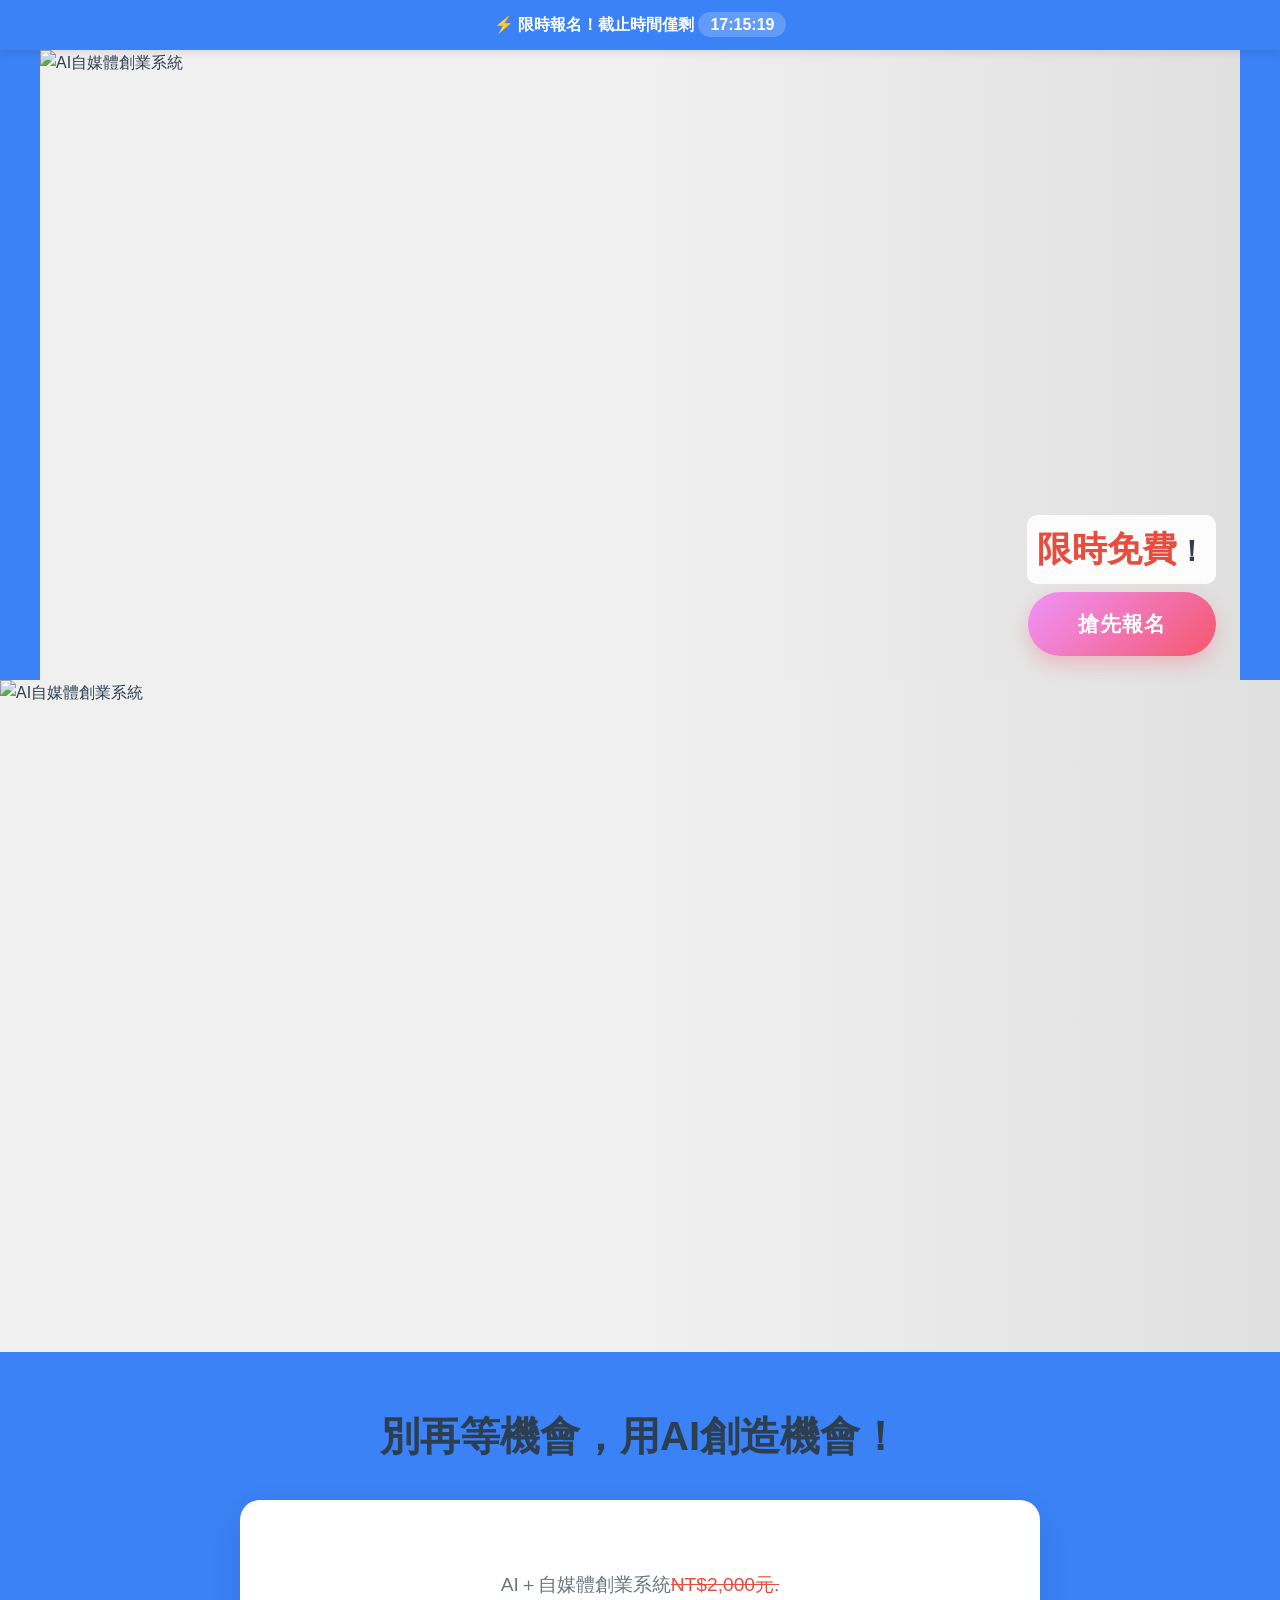
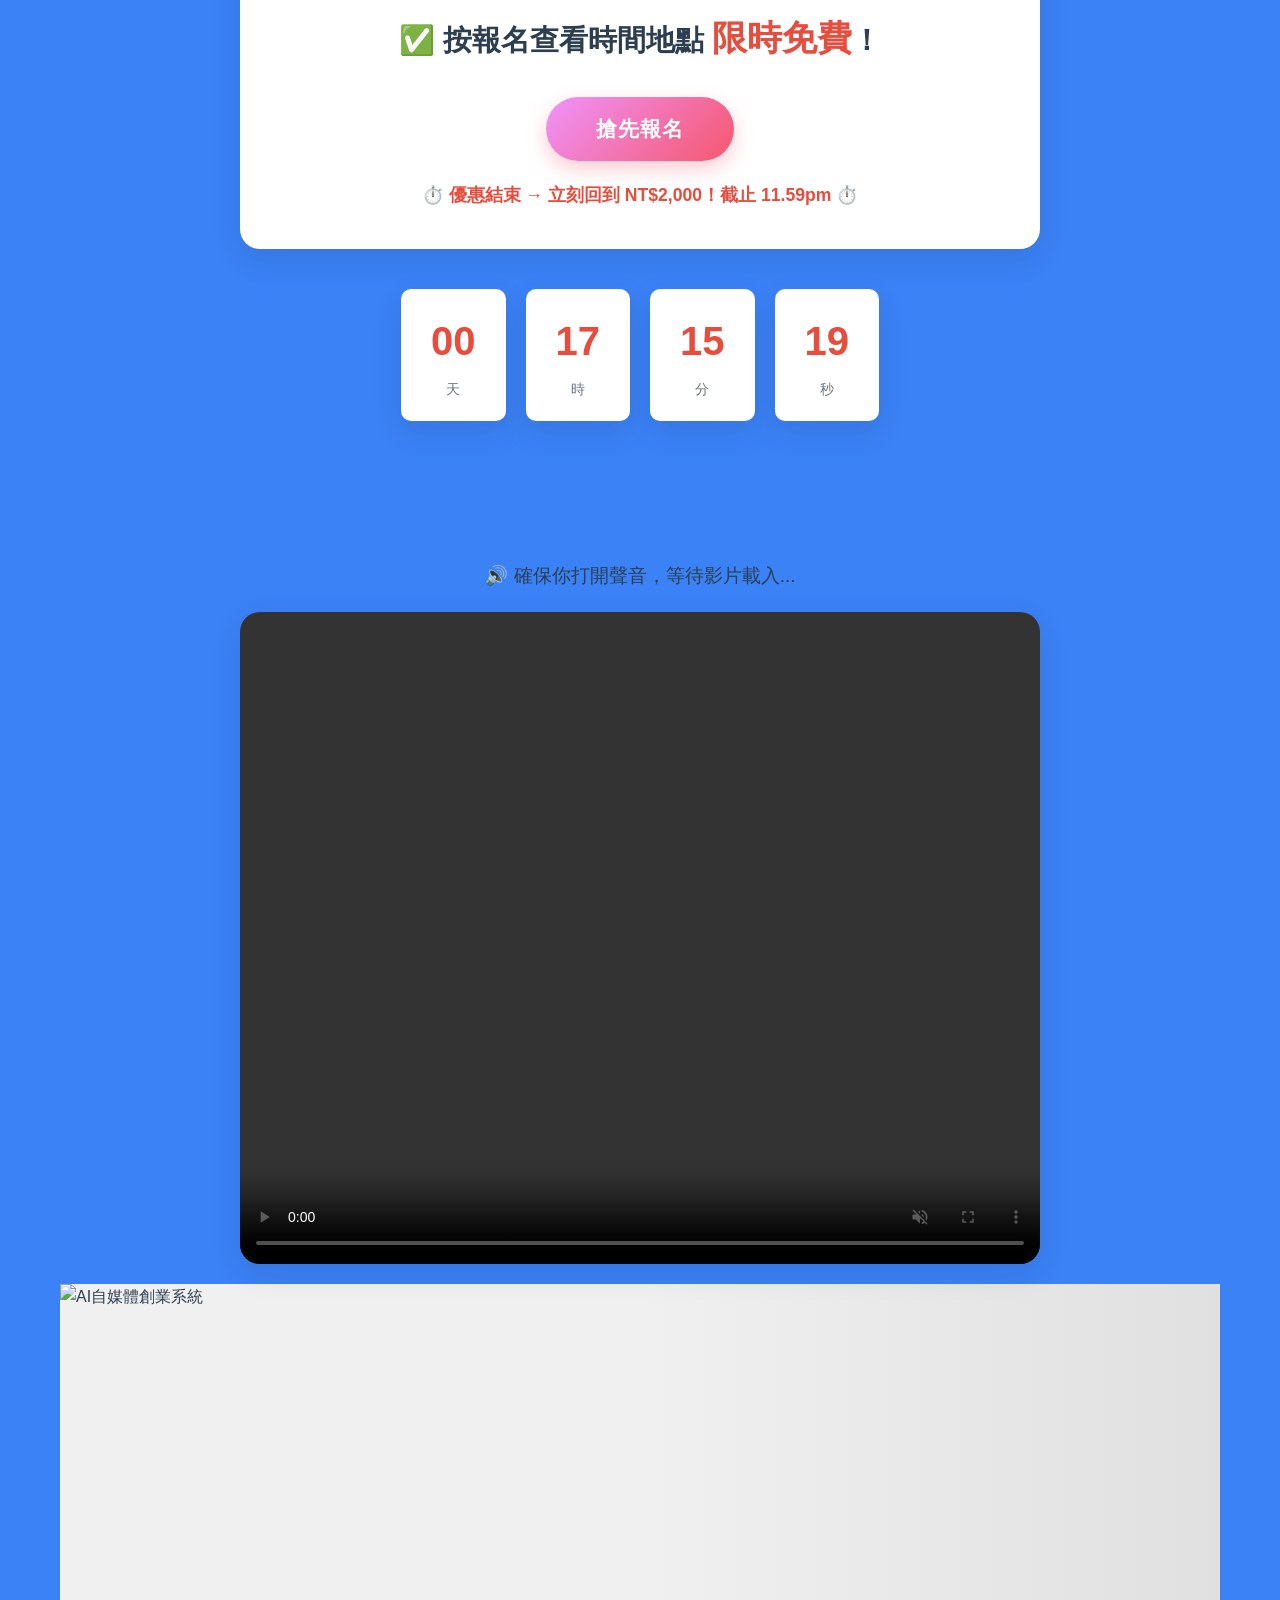
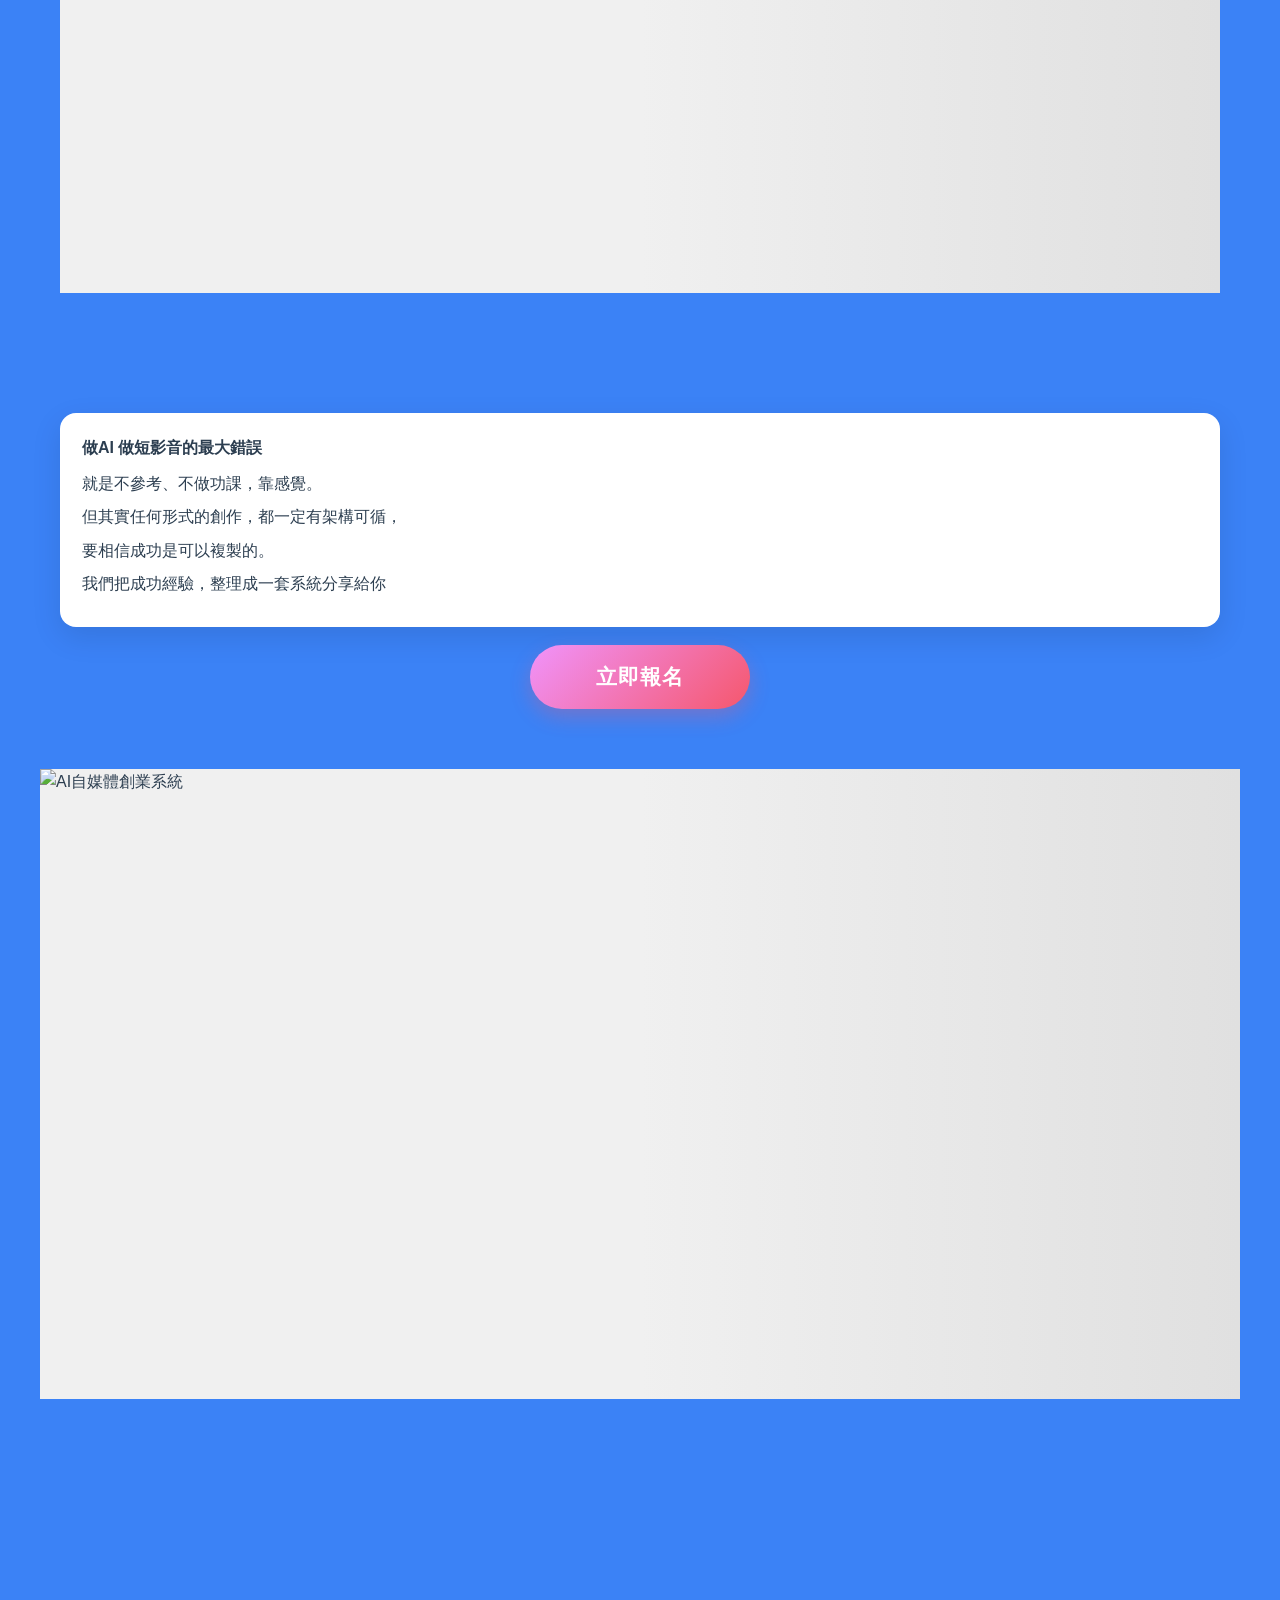
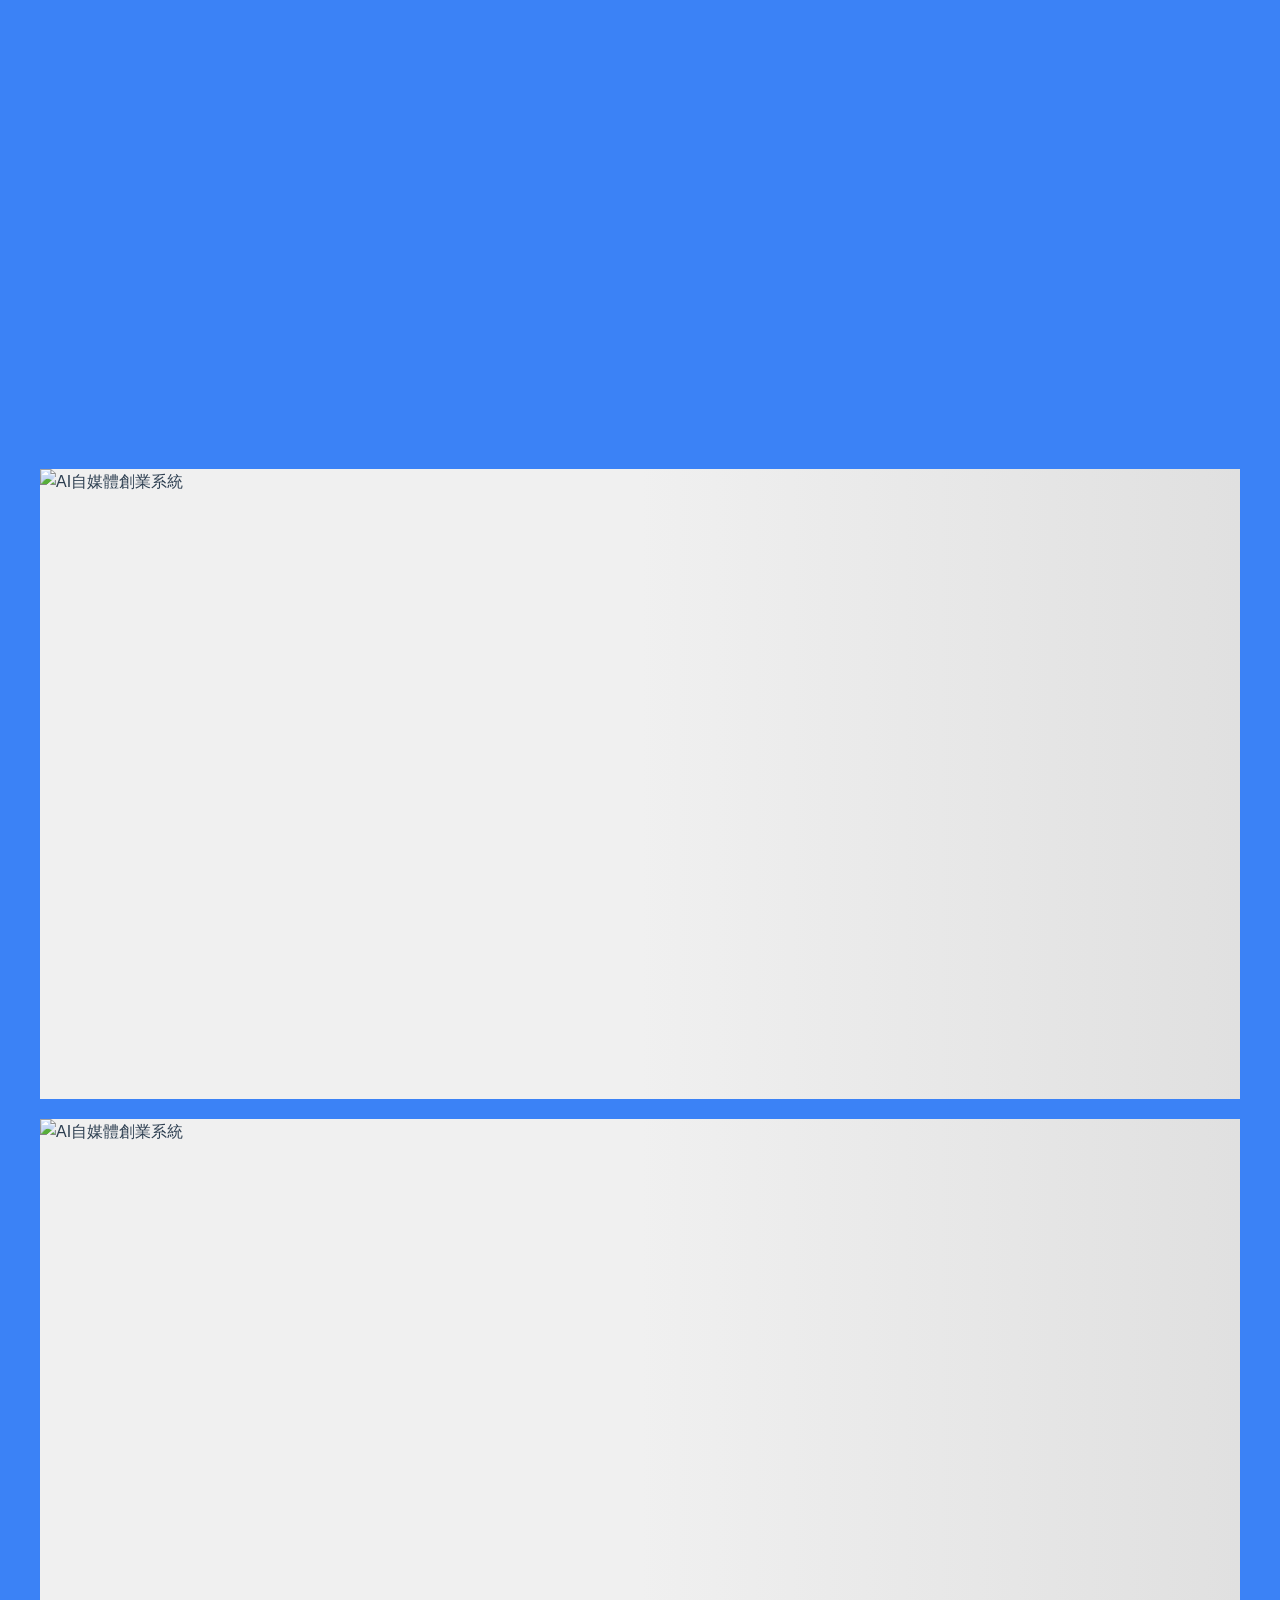
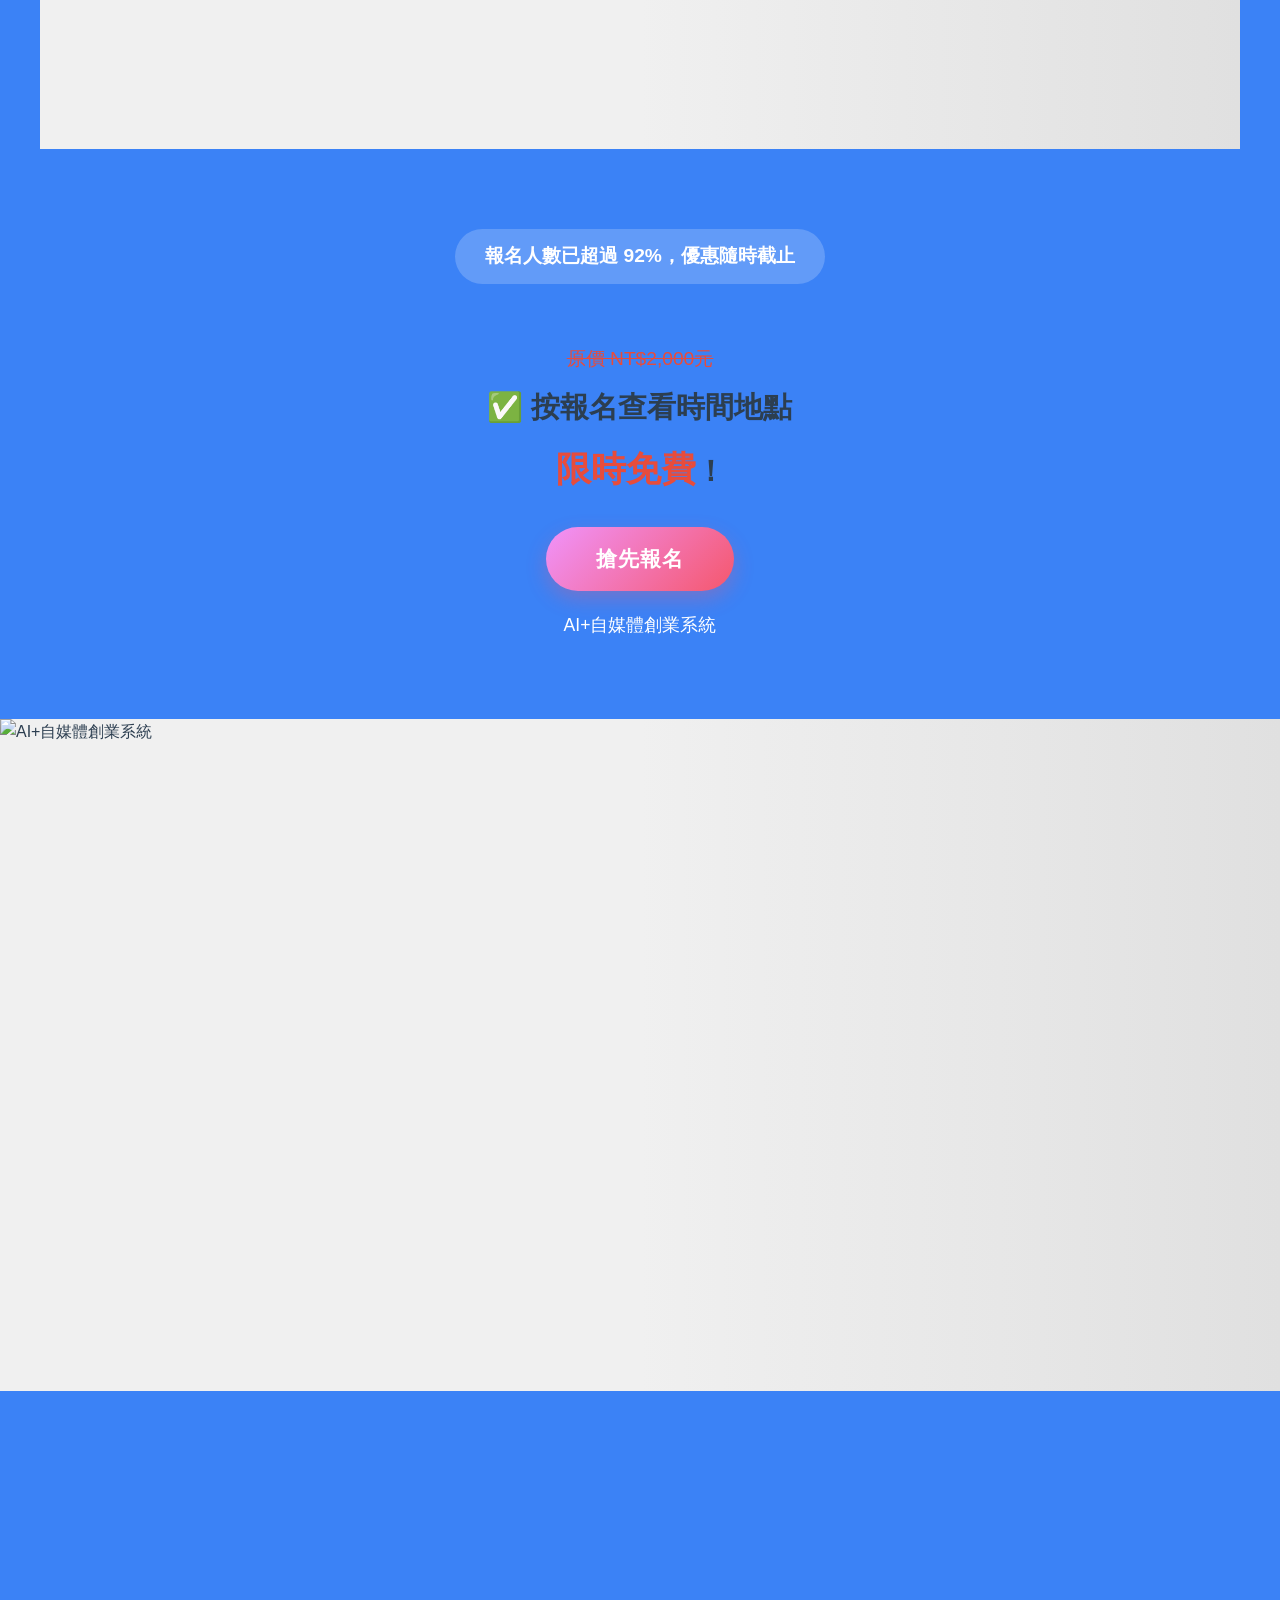
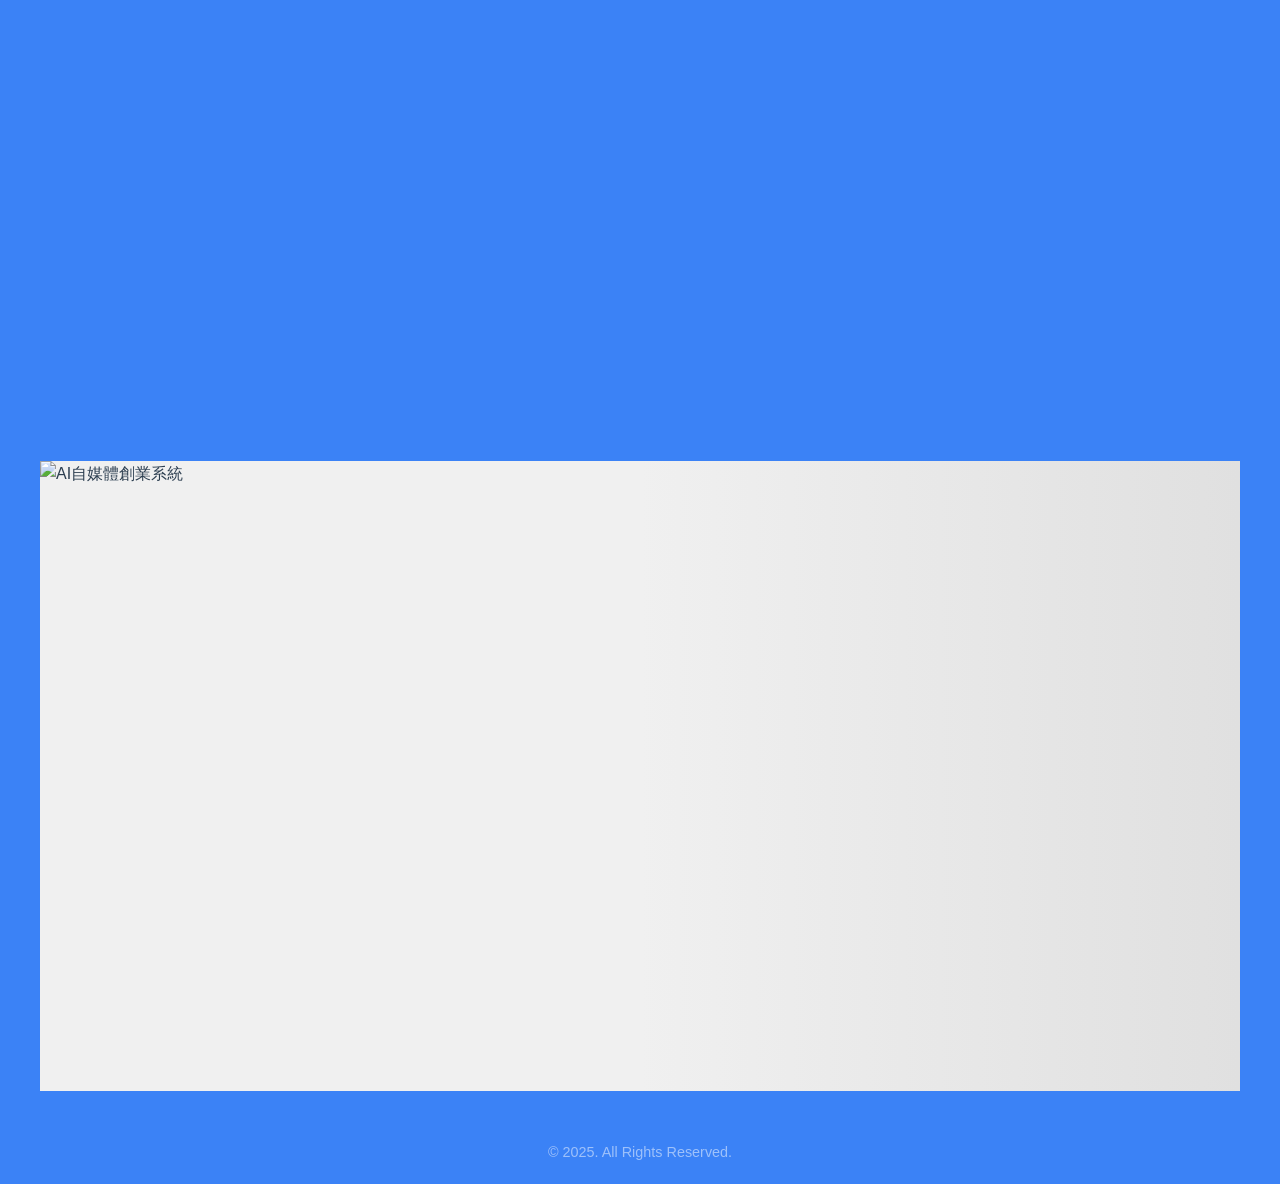
==== commit e5ac14cf: "Rename LINE QR code asset Co-authored-by: Cursor <cursoragent@cursor.com>" ====
--- a/index.html
+++ b/index.html
@@ -559,7 +559,7 @@
     </div>
 
     <script src="translations.js?v=2024112202" defer></script>
-    <script src="script.js?v=20260629" defer></script>
+    <script src="script.js?v=20260629b" defer></script>
 </body>
 </html>
 
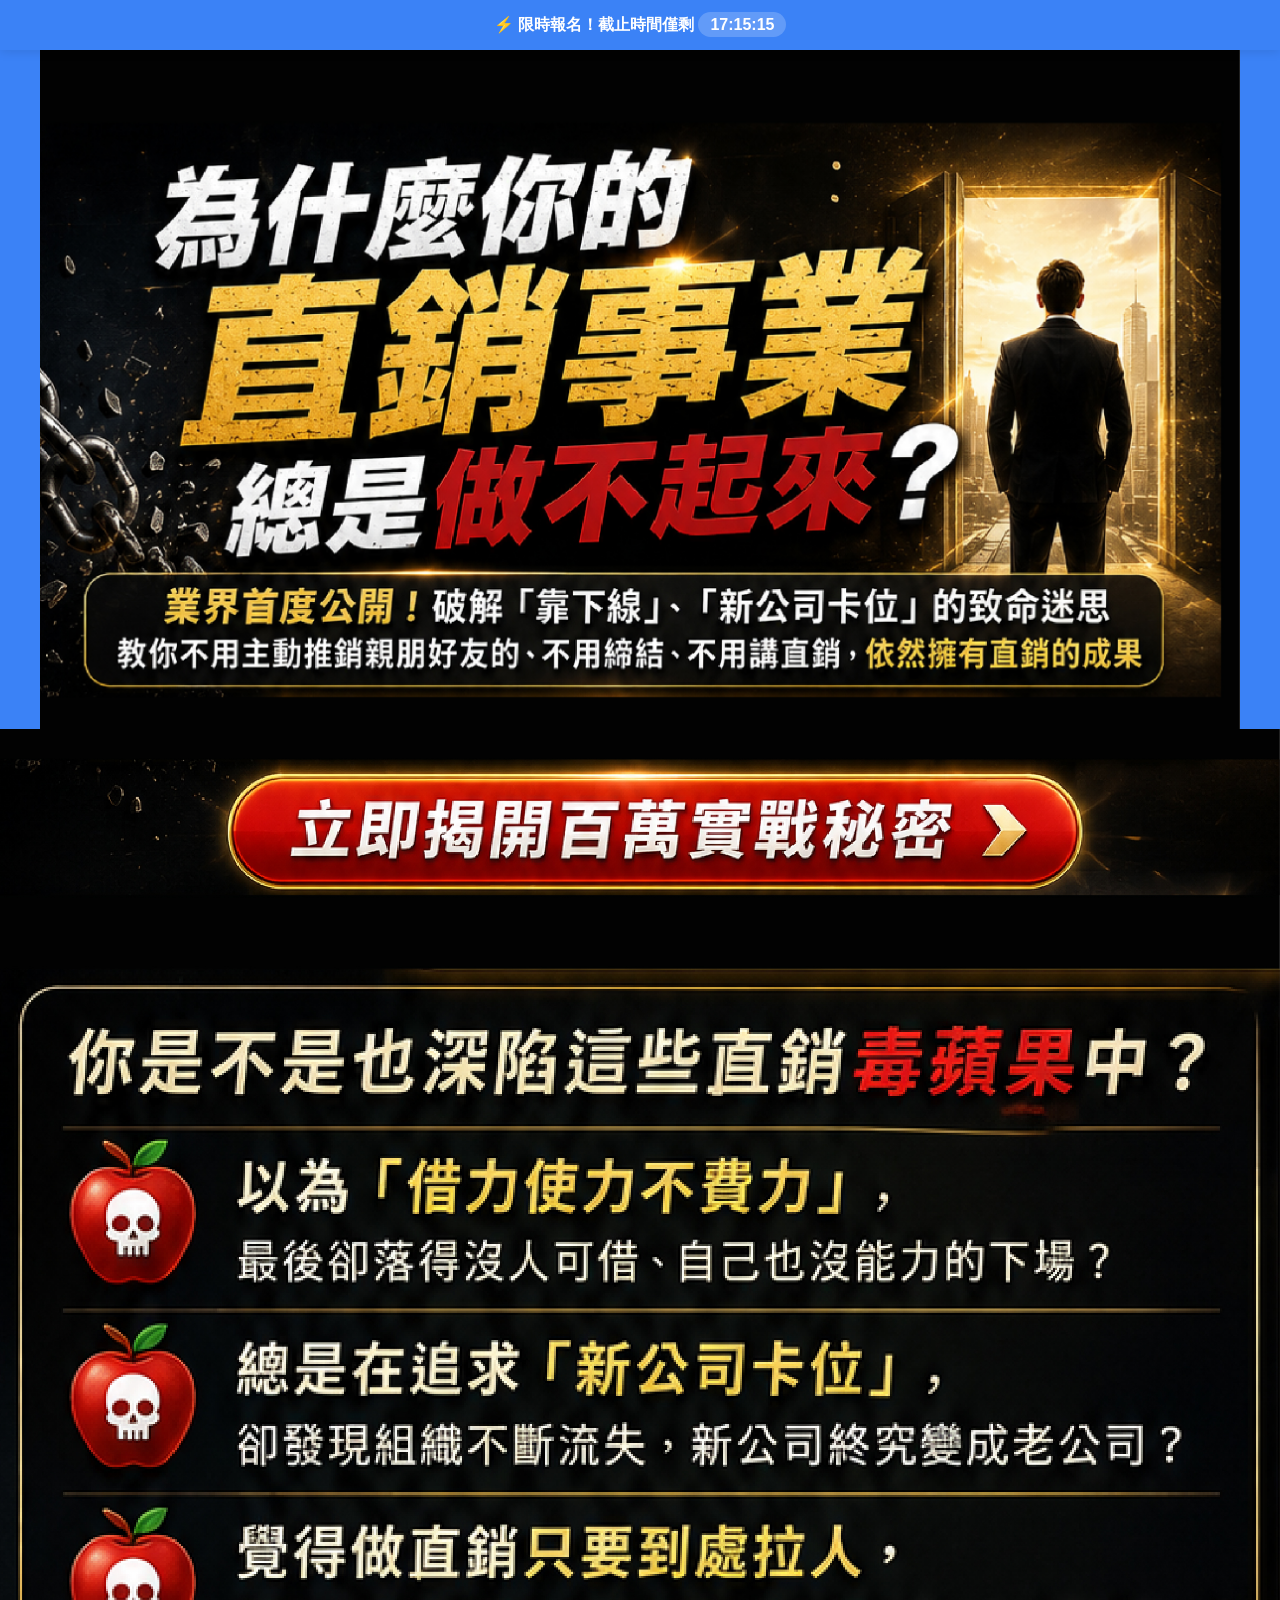
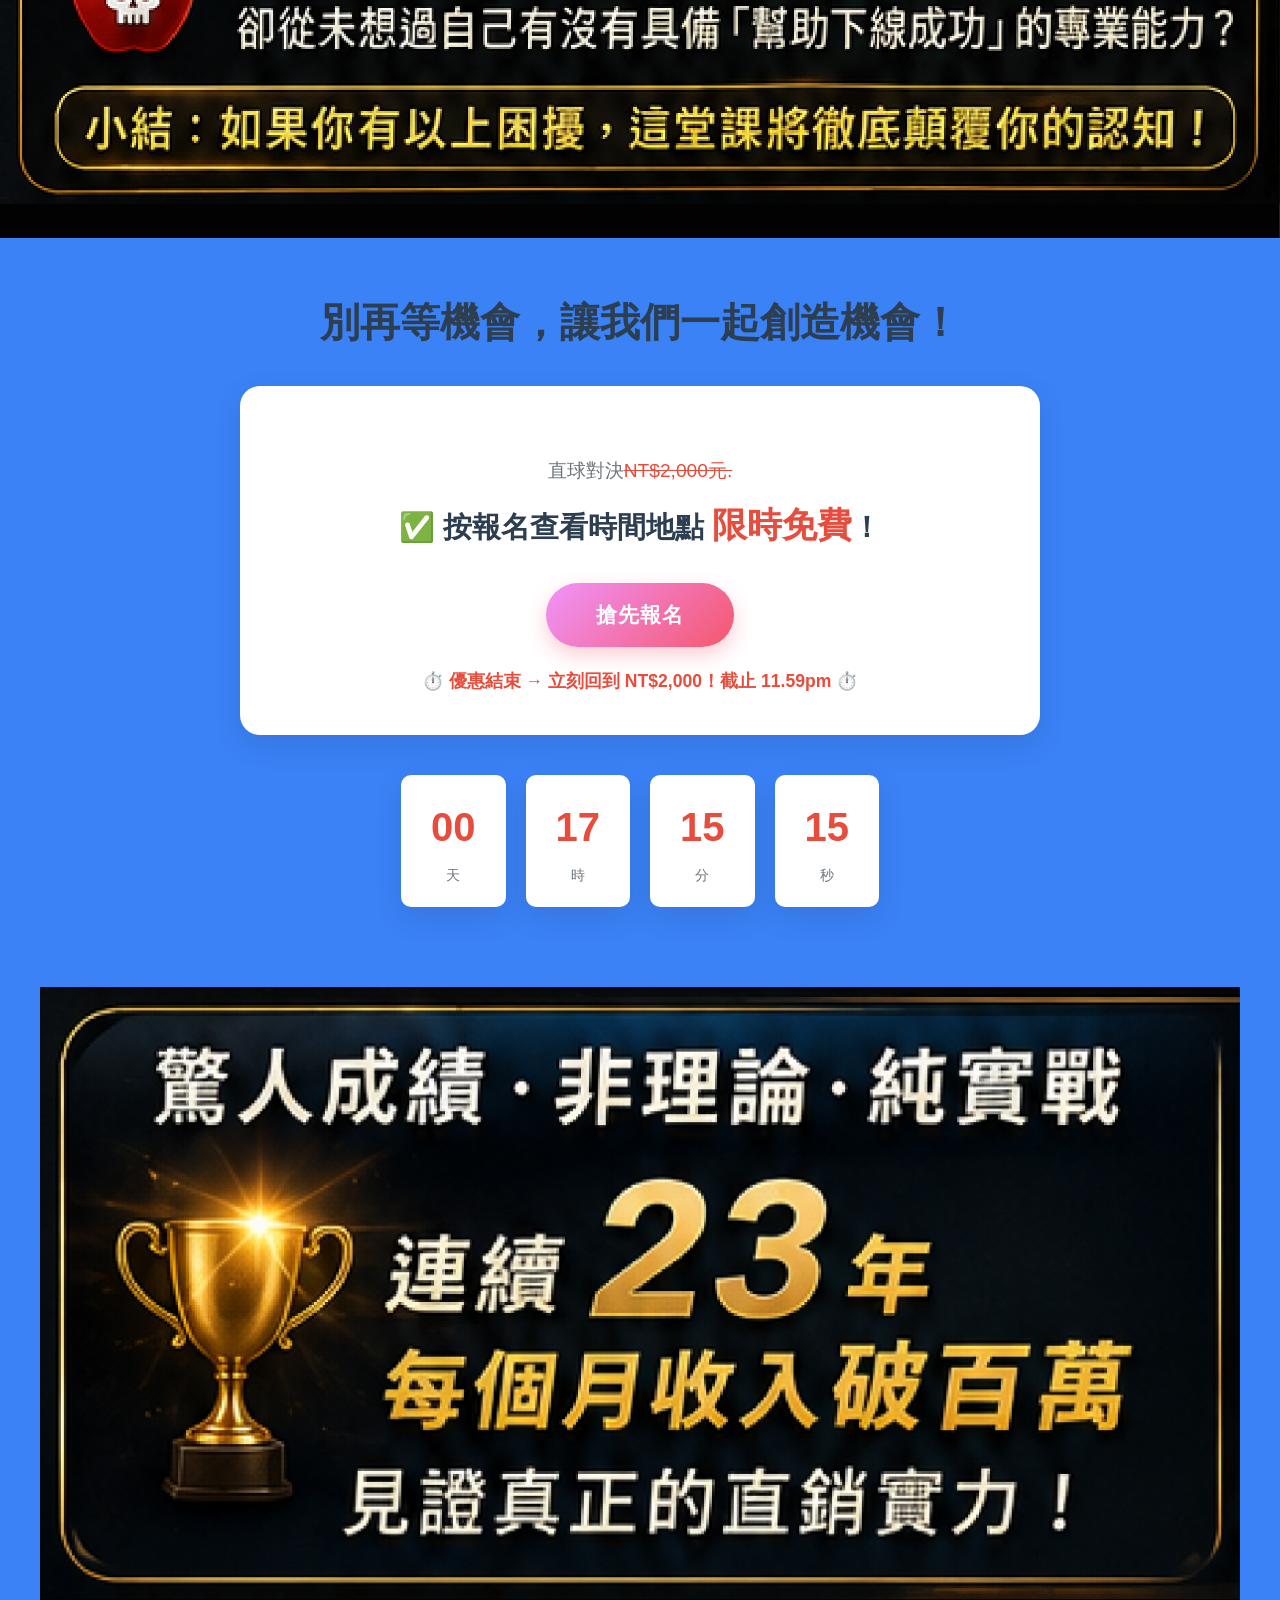
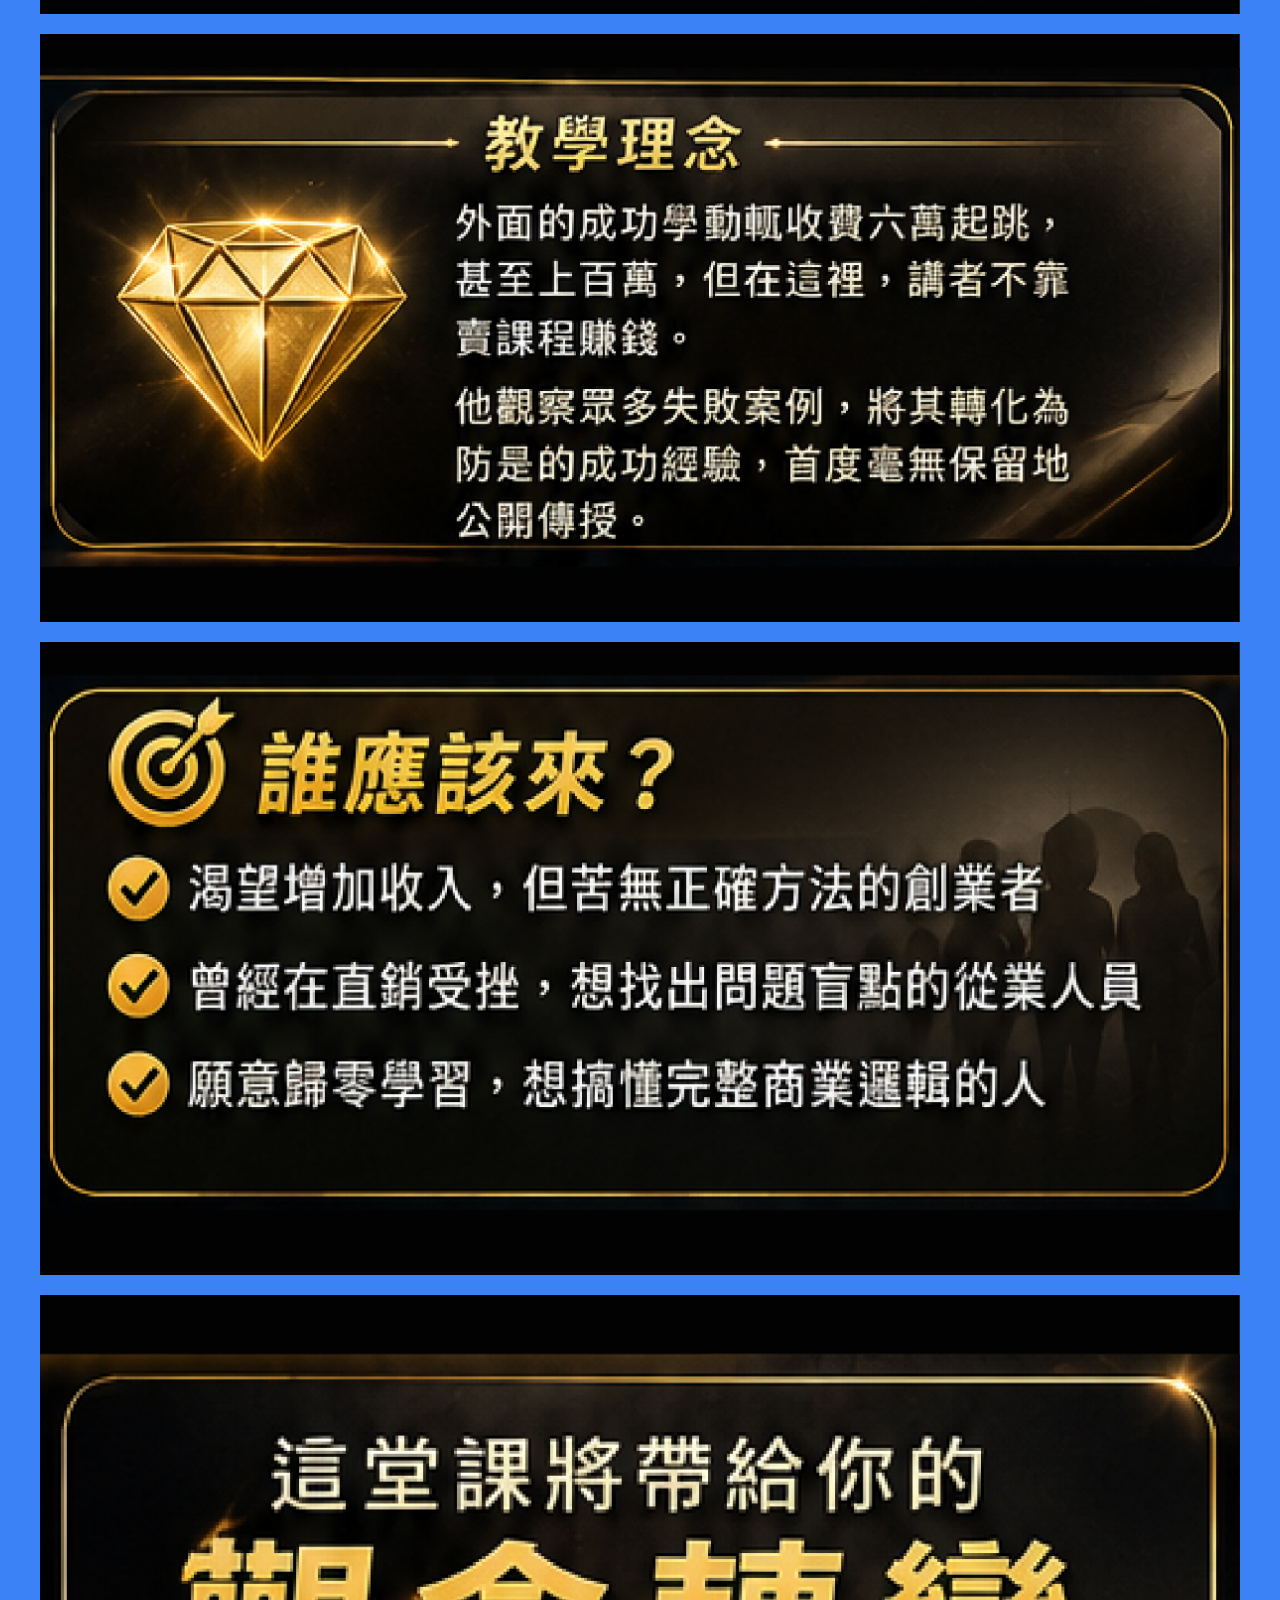
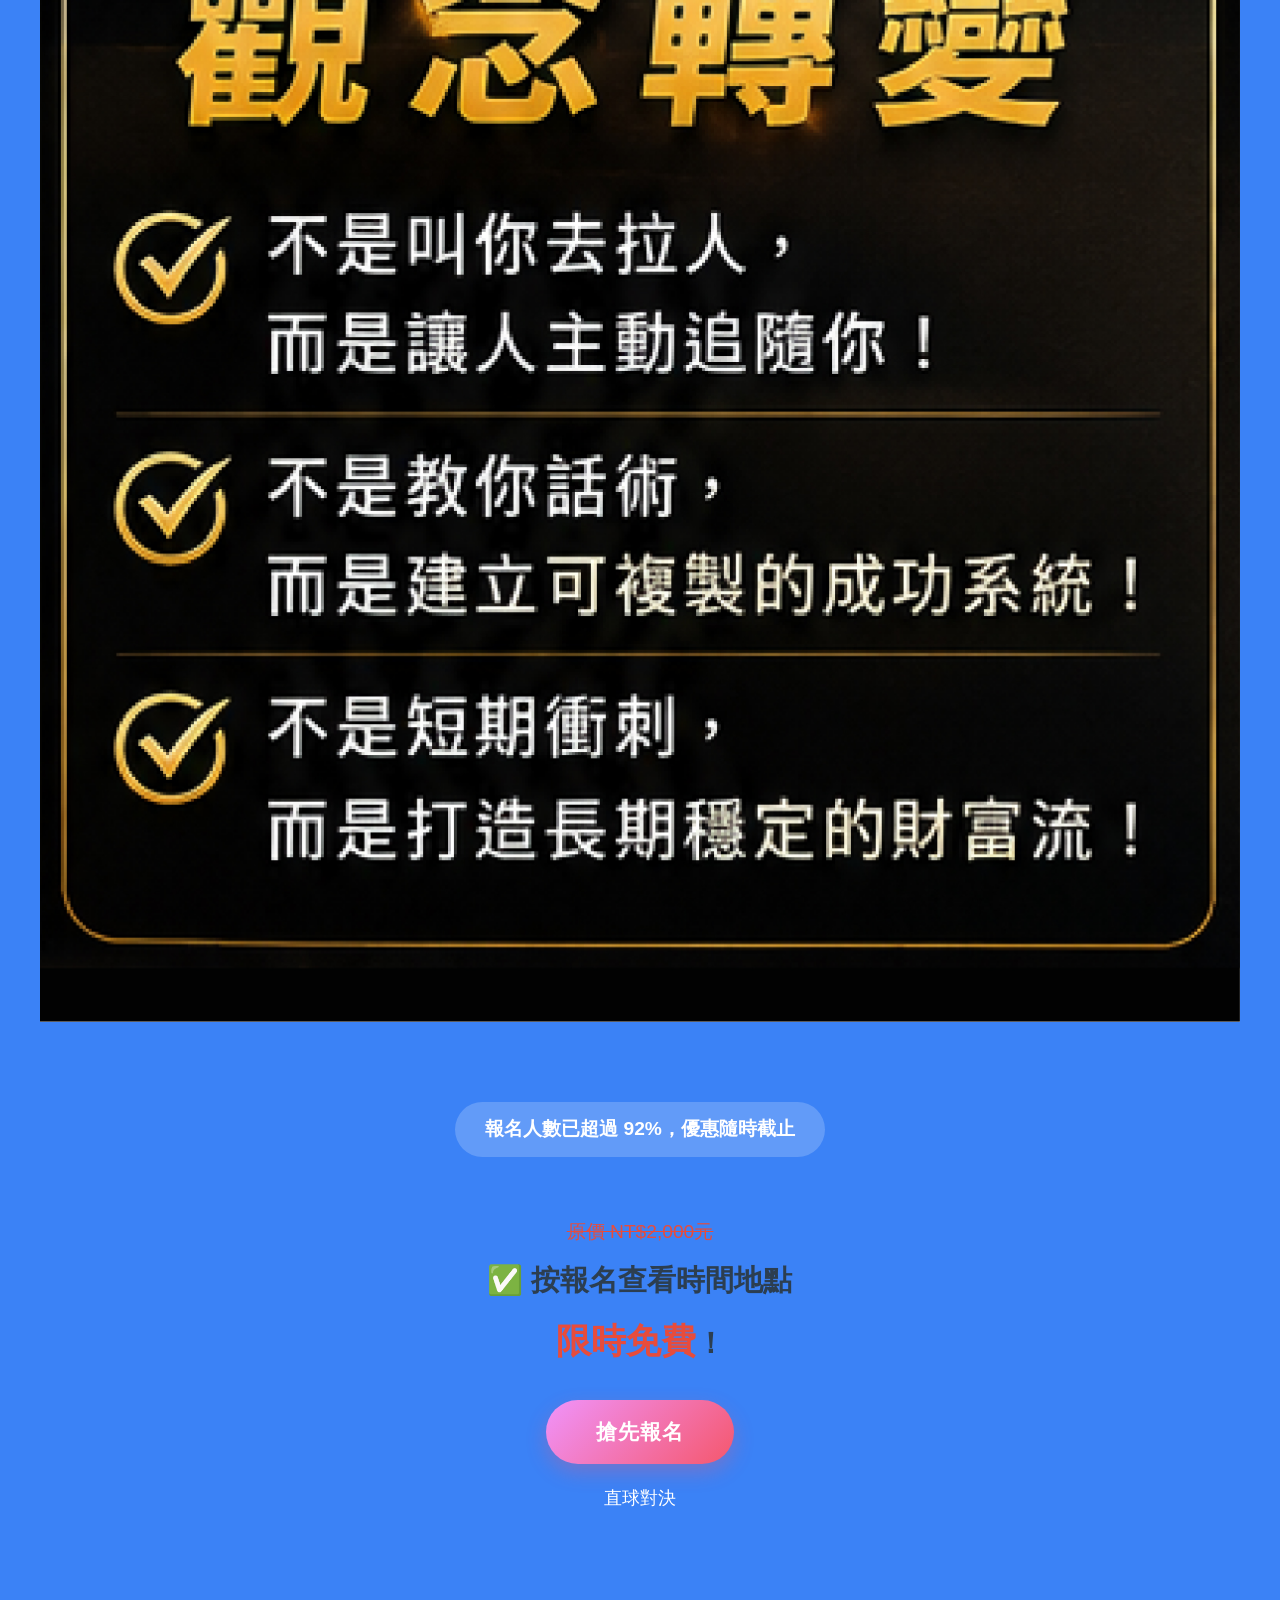
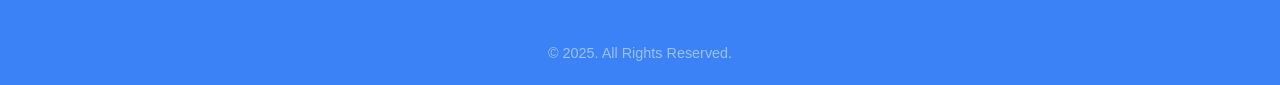
==== commit 416561f4: "Rebrand landing page to 直球對決 and refresh assets. Update site copy, translations, email scripts, and " ====
--- a/index.html
+++ b/index.html
@@ -3,37 +3,37 @@
 <head>
     <meta charset="UTF-8">
     <meta name="viewport" content="width=device-width, initial-scale=1.0">
-    <title>AI+自媒體創業系統 - 打造個人賺錢機器</title>
+    <title>直球對決 - 與你見面，見證人生的改變</title>
     
     <!-- Open Graph / 社交媒體分享預覽 - LINE專用優化 -->
     <meta property="og:type" content="website">
-    <meta property="og:title" content="AI+自媒體創業系統 - 打造個人賺錢機器">
-    <meta property="og:description" content="限時優惠！AI+自媒體創業系統，前100名無需付費，原價NT$2000元，現在報名免費！">
+    <meta property="og:title" content="直球對決 - 與你見面，見證人生的改變">
+    <meta property="og:description" content="限時優惠！直球對決，前100名無需付費，原價NT$2000元，現在報名免費！">
     <meta property="og:url" content="https://ifittw01-ai.github.io/AI-PT/">
-    <meta property="og:image" content="https://ifittw01-ai.github.io/AI-PT/data/top.png?v=20260221b">
-    <meta property="og:image:secure_url" content="https://ifittw01-ai.github.io/AI-PT/data/top.png?v=20260221b">
+    <meta property="og:image" content="https://ifittw01-ai.github.io/AI-PT/data/top.jpg?v=20260221b">
+    <meta property="og:image:secure_url" content="https://ifittw01-ai.github.io/AI-PT/data/top.jpg?v=20260221b">
     <meta property="og:image:type" content="image/png">
     <meta property="og:image:width" content="1200">
     <meta property="og:image:height" content="630">
-    <meta property="og:image:alt" content="AI+自媒體創業系統">
+    <meta property="og:image:alt" content="直球對決">
     
     <!-- LINE專用優化 -->
     <meta name="line:card" content="summary_large_image">
-    <meta name="line:title" content="AI+自媒體創業系統 - 打造個人賺錢機器">
-    <meta name="line:description" content="限時優惠！AI+自媒體創業系統，前100名無需付費，原價NT$2000元，現在報名免費！">
-    <meta name="line:image" content="https://ifittw01-ai.github.io/AI-PT/data/top.png?v=20260221b">
+    <meta name="line:title" content="直球對決 - 與你見面，見證人生的改變">
+    <meta name="line:description" content="限時優惠！直球對決，前100名無需付費，原價NT$2000元，現在報名免費！">
+    <meta name="line:image" content="https://ifittw01-ai.github.io/AI-PT/data/top.jpg?v=20260221b">
     
     <!-- Twitter Card -->
     <meta name="twitter:card" content="summary_large_image">
-    <meta name="twitter:title" content="AI+自媒體創業系統 - 打造個人賺錢機器">
-    <meta name="twitter:description" content="限時優惠！AI+自媒體創業系統，前100名無需付費，原價NT$2000元，現在報名免費！">
-    <meta name="twitter:image" content="https://ifittw01-ai.github.io/AI-PT/data/top.png?v=20260221b">
+    <meta name="twitter:title" content="直球對決 - 與你見面，見證人生的改變">
+    <meta name="twitter:description" content="限時優惠！直球對決，前100名無需付費，原價NT$2000元，現在報名免費！">
+    <meta name="twitter:image" content="https://ifittw01-ai.github.io/AI-PT/data/top.jpg?v=20260221b">
     
     <!-- Canonical URL -->
     <link rel="canonical" href="https://ifittw01-ai.github.io/AI-PT/">
     
     <!-- Additional meta tags for better social media recognition -->
-    <meta name="description" content="限時優惠！AI+自媒體創業系統，前100名無需付費，原價NT$2000元，現在報名免費！">
+    <meta name="description" content="限時優惠！直球對決，前100名無需付費，原價NT$2000元，現在報名免費！">
     <meta name="keywords" content="AI,自媒體,創業,賺錢,線上課程,限時優惠">
     
     <link rel="stylesheet" href="styles.css">
@@ -76,10 +76,7 @@
     <div class="hero-image-section">
         <div class="hero-image-wrapper">
             <div class="hero-image-frame">
-                <img src="data/top.png" alt="AI自媒體創業系統" class="hero-top-image" loading="lazy" width="1200" height="630">
-                <div class="hero-top-cta-group">
-                    <p class="current-price hero-top-price"><span class="highlight" data-i18n="highlight">限時免費</span>！</p>
-                    <button class="cta-button pulse hero-top-cta" data-i18n="cta-button">搶先報名</button>
+                <img src="data/top.jpg" alt="直球對決" class="hero-top-image" loading="lazy" width="1200" height="630">
                 </div>
             </div>
         </div>
@@ -87,9 +84,16 @@
 
     <div class="hero-image-section">
         <div class="hero-image-wrapper">
-            <img src="data/top2.jpg" alt="AI自媒體創業系統" class="hero-top-image" loading="lazy" width="1200" height="630">
+            <img src="data/top1.jpg" alt="直球對決" class="hero-top-image" loading="lazy" width="1200" height="630">
         </div>
     </div>
+
+    <div class="hero-image-section">
+        <div class="hero-image-wrapper">
+            <img src="data/top2.jpg" alt="直球對決" class="hero-top-image" loading="lazy" width="1200" height="630">
+        </div>
+    </div>
+
     <!-- 短影音重點內容 
     <section class="short-video-note">
         <div class="container">
@@ -110,7 +114,7 @@
                         <p>我就問你，你辛苦拍片，是為了增加客戶，還是吸引同行？</p>
                     </div>
                     <div class="note-cta">
-                        <p class="note-title">歡迎來聽我的 2 小時「AI自媒體創業系統」體驗課</p>
+                        <p class="note-title">歡迎來聽我的 2 小時「直球對決」體驗課</p>
                         <p>在體驗課，我還會分享：</p>
                         <p class="note-bullet">- 真實分析我的成功案例，讓你了解網路陌生開發操盤邏輯。</p>
                     </div>
@@ -130,13 +134,13 @@
             </div>-->
             
             <h1 class="main-headline" data-i18n="main-headline">
-                別再等機會，用AI創造機會！
+                別再等機會，讓我們一起創造機會！
             </h1>
             
             <div class="offer-box">
                 
                 <div class="pricing">
-                    <p class="original-price"><span data-i18n="original-price">AI＋自媒體創業系統</span><span class="strikethrough">NT$2,000元.</span></p>
+                    <p class="original-price"><span data-i18n="original-price">直球對決</span><span class="strikethrough">NT$2,000元.</span></p>
                     <p class="current-price"><span data-i18n="current-price">✅ 立即了解</span> <span class="highlight" data-i18n="highlight">限時免費</span>！</p>
                 </div>
                 
@@ -167,7 +171,7 @@
         </div>
     </section>
 
-    <!-- 视频演示区 -->
+    <!-- 视频演示区 
     <section class="video-section">
         <div class="container">
             <p class="video-instruction" data-i18n="video-instruction">🔊 確保你打開聲音，等待影片載入...</p>
@@ -177,7 +181,7 @@
                     您的瀏覽器不支援影片播放。
                 </video>
             </div>
-            <img src="data/top3.jpg" alt="AI自媒體創業系統" class="video-below-image" loading="lazy" width="1200" height="630">
+            <img src="data/top3.jpg" alt="直球對決" class="video-below-image" loading="lazy" width="1200" height="630">
         </div>
     </section>
 
@@ -217,7 +221,7 @@
                 <div class="audience-card">
                     <h3 data-i18n="audience-2-title">做招商加盟的你</h3>
                     <p data-i18n="audience-2-subtitle">保險團隊 / 微商 / 餐飲招商</p>
-                    <p data-i18n="audience-2-text">🌍 我們幫助你建立一套完整的「AI × 自媒體創業系統」——
+                    <p data-i18n="audience-2-text">🌍 我們幫助你建立一套完整的「直球對決」——
                         從AI工具應用、內容行銷、品牌打造，到獲利變現，
                         一步步帶你從0開始，找到你的人生新方向。</p>
                 </div>
@@ -251,7 +255,7 @@
                         <p>3. 業務人員：保險、理專、房仲、汽車、直銷</p> 
                         <p>共通點是都需要流量，才有業績。</p>
                         <p>以前找新客，可以下廣告；但廣告是競價機制，只會越來越貴，有發現嗎？</p>
-                        <p>所以你一定要來AI自媒體創業系統。</p>
+                        <p>所以你一定要來直球對決。</p>
                         <p>穩定高收入的實際操盤分享，等你來學。</p>
                     </div>
                     <div class="note-action">
@@ -262,10 +266,10 @@
         </div>
     </section>
 -->
-    <img src="data/top4.jpg" alt="AI自媒體創業系統" class="video-below-image" loading="lazy" width="1200" height="630">
-    <button class="top5-cta" onclick="openModal()" aria-label="搶先報名">搶先報名</button>
-    <img src="data/top6.png" alt="AI自媒體創業系統" class="video-below-image" loading="lazy" width="1200" height="630">
-    <img src="data/top7.jpg" alt="AI自媒體創業系統" class="video-below-image" loading="lazy" width="1200" height="630">
+    <img src="data/top4.jpg" alt="直球對決" class="video-below-image" loading="lazy" width="1200" height="630">
+    <img src="data/top5.jpg" alt="直球對決" class="video-below-image" loading="lazy" width="1200" height="630">
+    <img src="data/top6.jpg" alt="直球對決" class="video-below-image" loading="lazy" width="1200" height="630">
+    <img src="data/top7.jpg" alt="直球對決" class="video-below-image" loading="lazy" width="1200" height="630">
     
     
     
@@ -308,19 +312,19 @@
                 <p class="current-price"><span class="highlight" data-i18n="highlight">限時免費</span>！</p>
             </div>
             <button class="cta-button pulse" data-i18n="cta-button">搶先報名</button>
-            <p class="package-info" data-i18n="package-info">AI+自媒體創業系統</p>
+            <p class="package-info" data-i18n="package-info">直球對決</p>
         </div>
     </section>
 
    
-
+    <!--
     <section class="hero-image-section">
         <div class="hero-image-wrapper">
-            <img src="data/AIMakeMoney.png" alt="AI+自媒體創業系統" class="hero-main-image" loading="lazy" width="1200" height="630">
+            <img src="data/AIMakeMoney.png" alt="直球對決" class="hero-main-image" loading="lazy" width="1200" height="630">
         </div>
     </section>
     <button class="top5-cta" onclick="openModal()" aria-label="搶先報名">搶先報名</button>
-
+    -->
     <!-- 包含内容 
     <section class="whats-included">
         <div class="container">
@@ -393,8 +397,8 @@
         </div>
     </section>
 --> 
-    <!-- FAQ区域 -->
-    <img src="data/top8.jpg" alt="AI自媒體創業系統" class="video-below-image" loading="lazy" width="1200" height="630">
+    <!-- FAQ区域 
+    <img src="data/top8.jpg" alt="直球對決" class="video-below-image" loading="lazy" width="1200" height="630">
     
 
     <!-- Footer -->
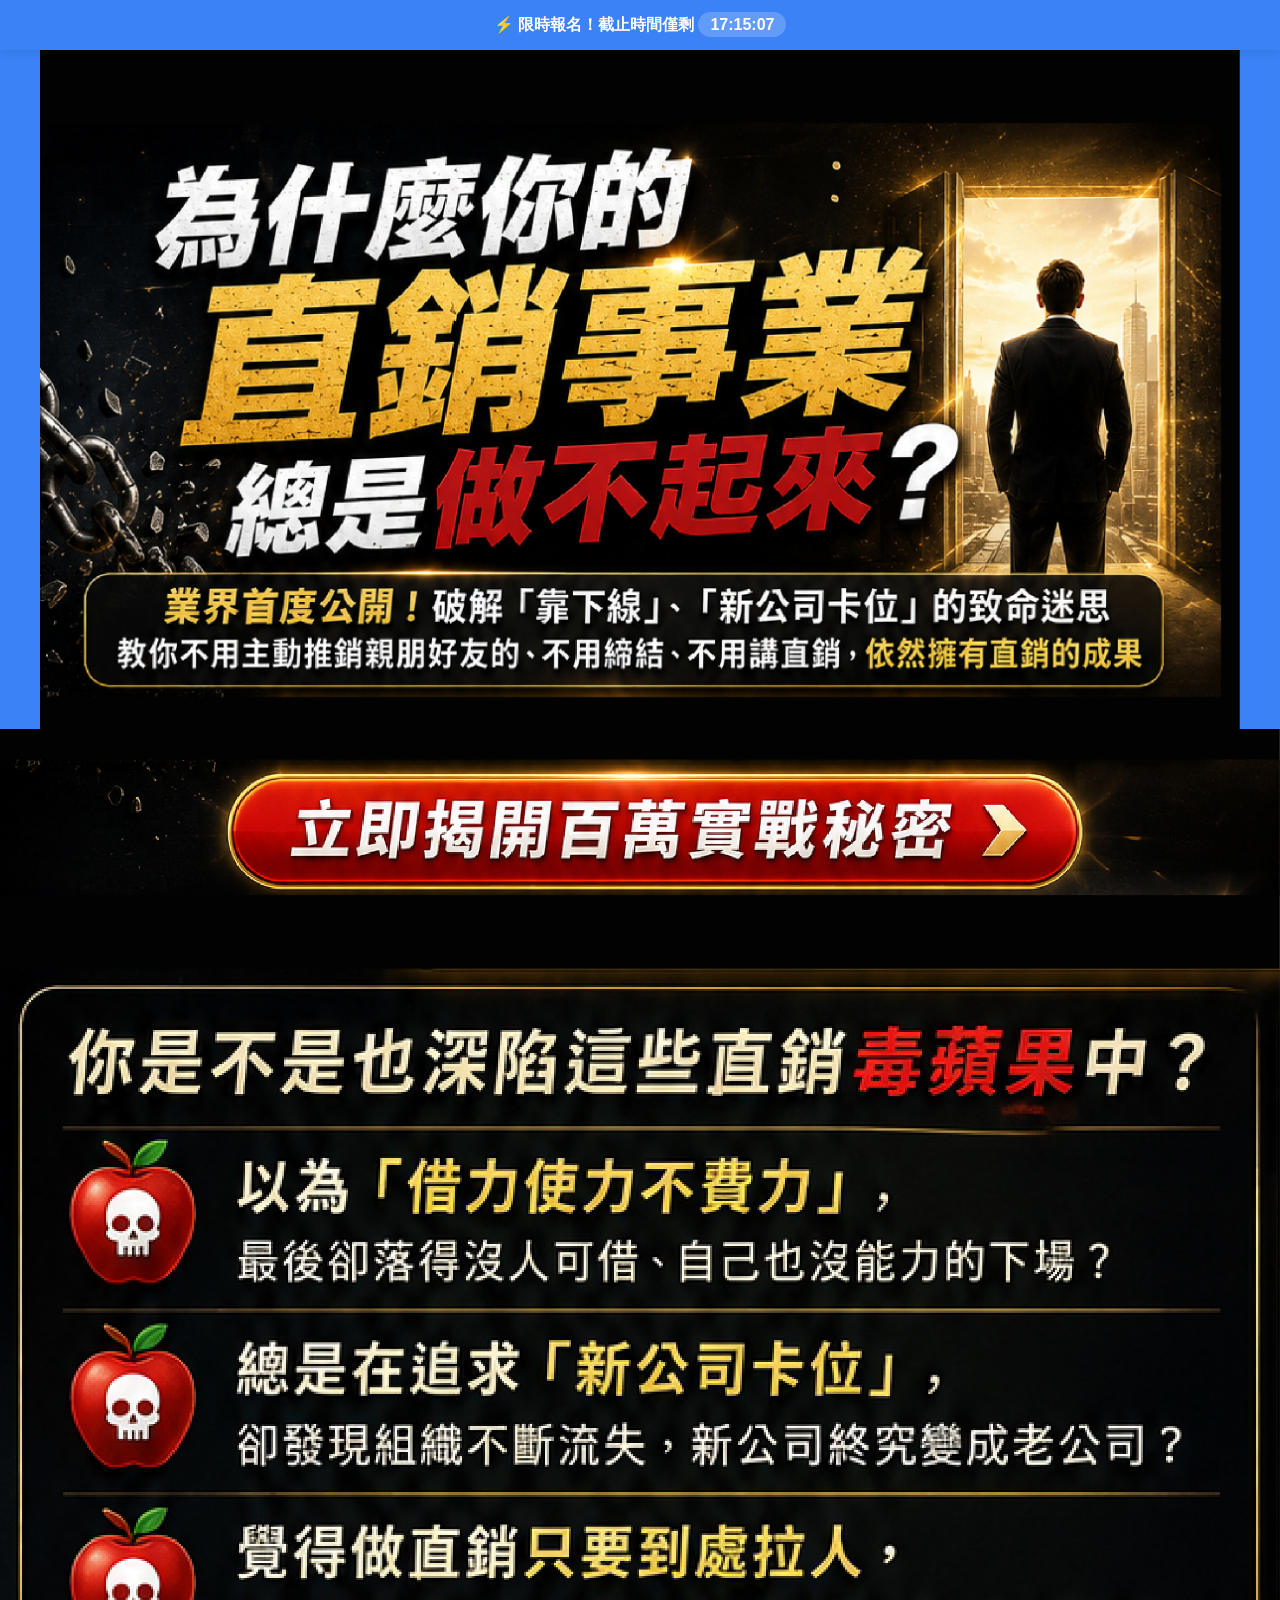
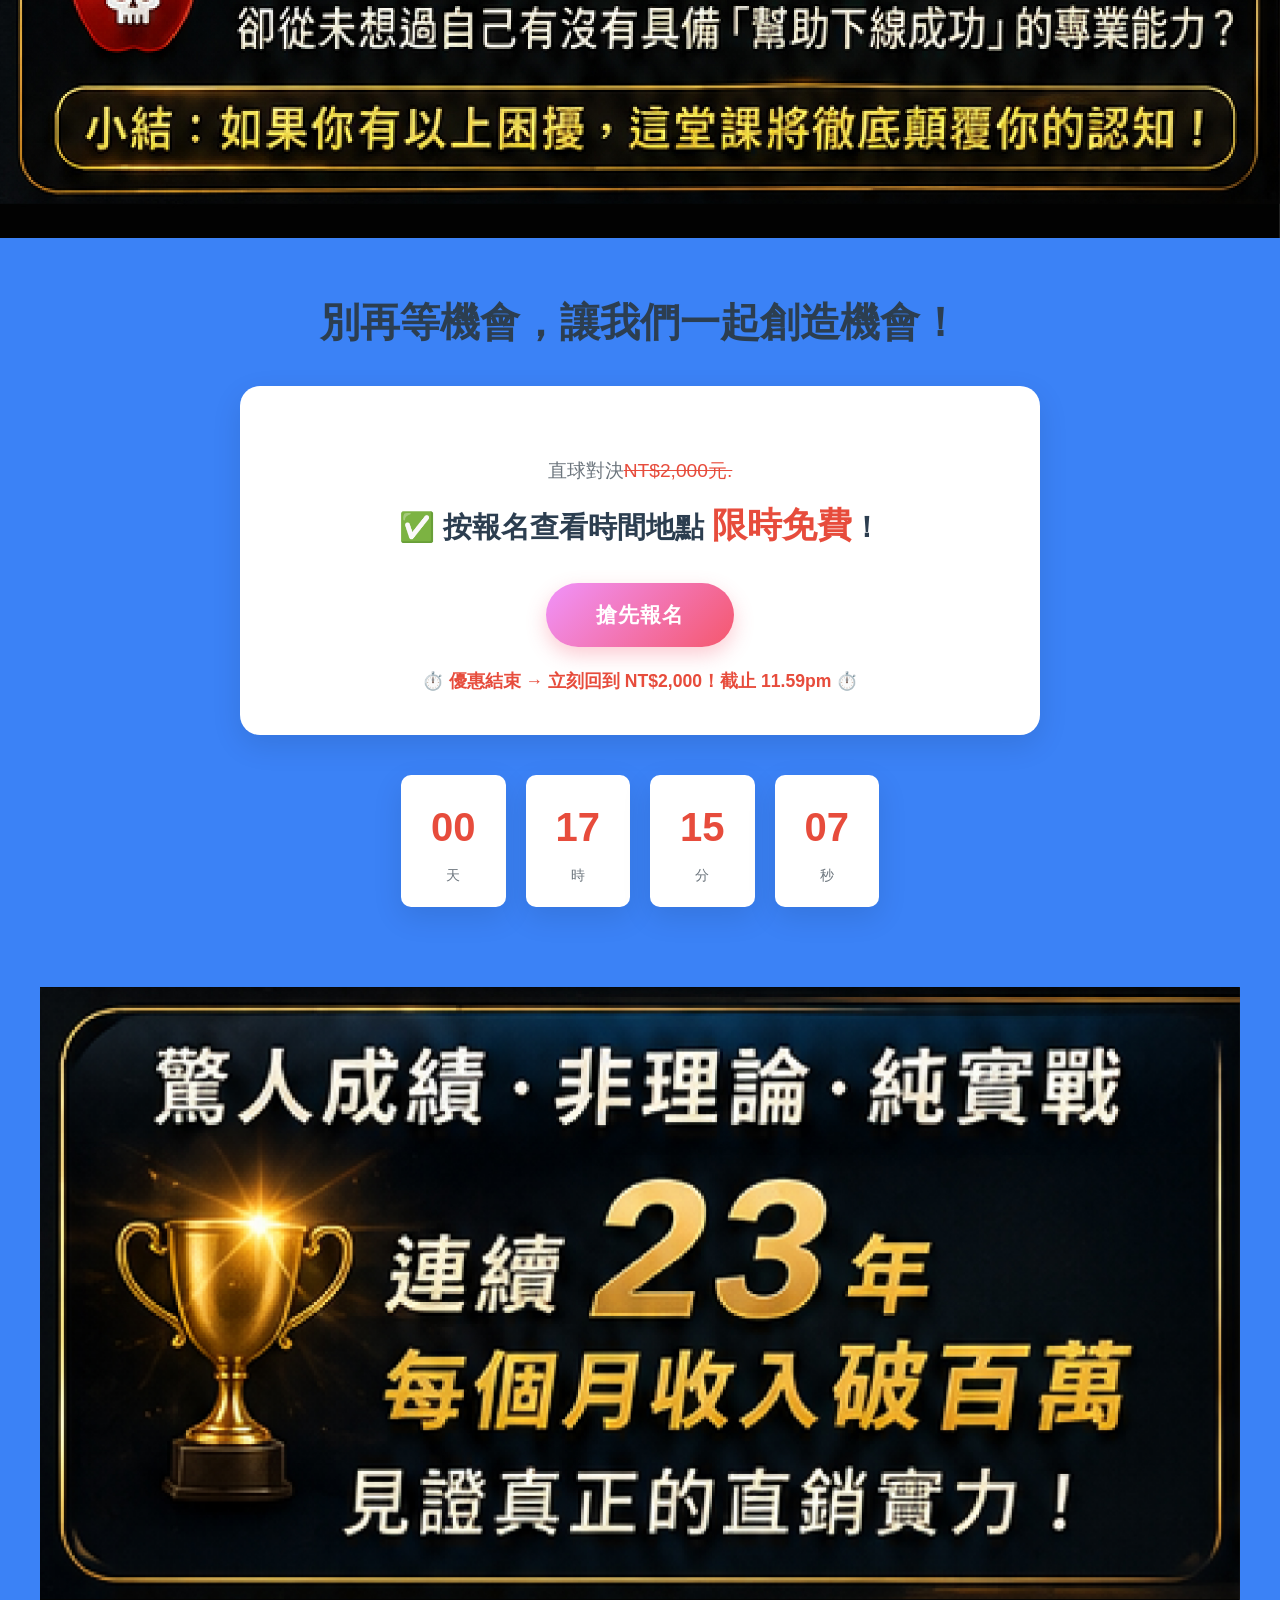
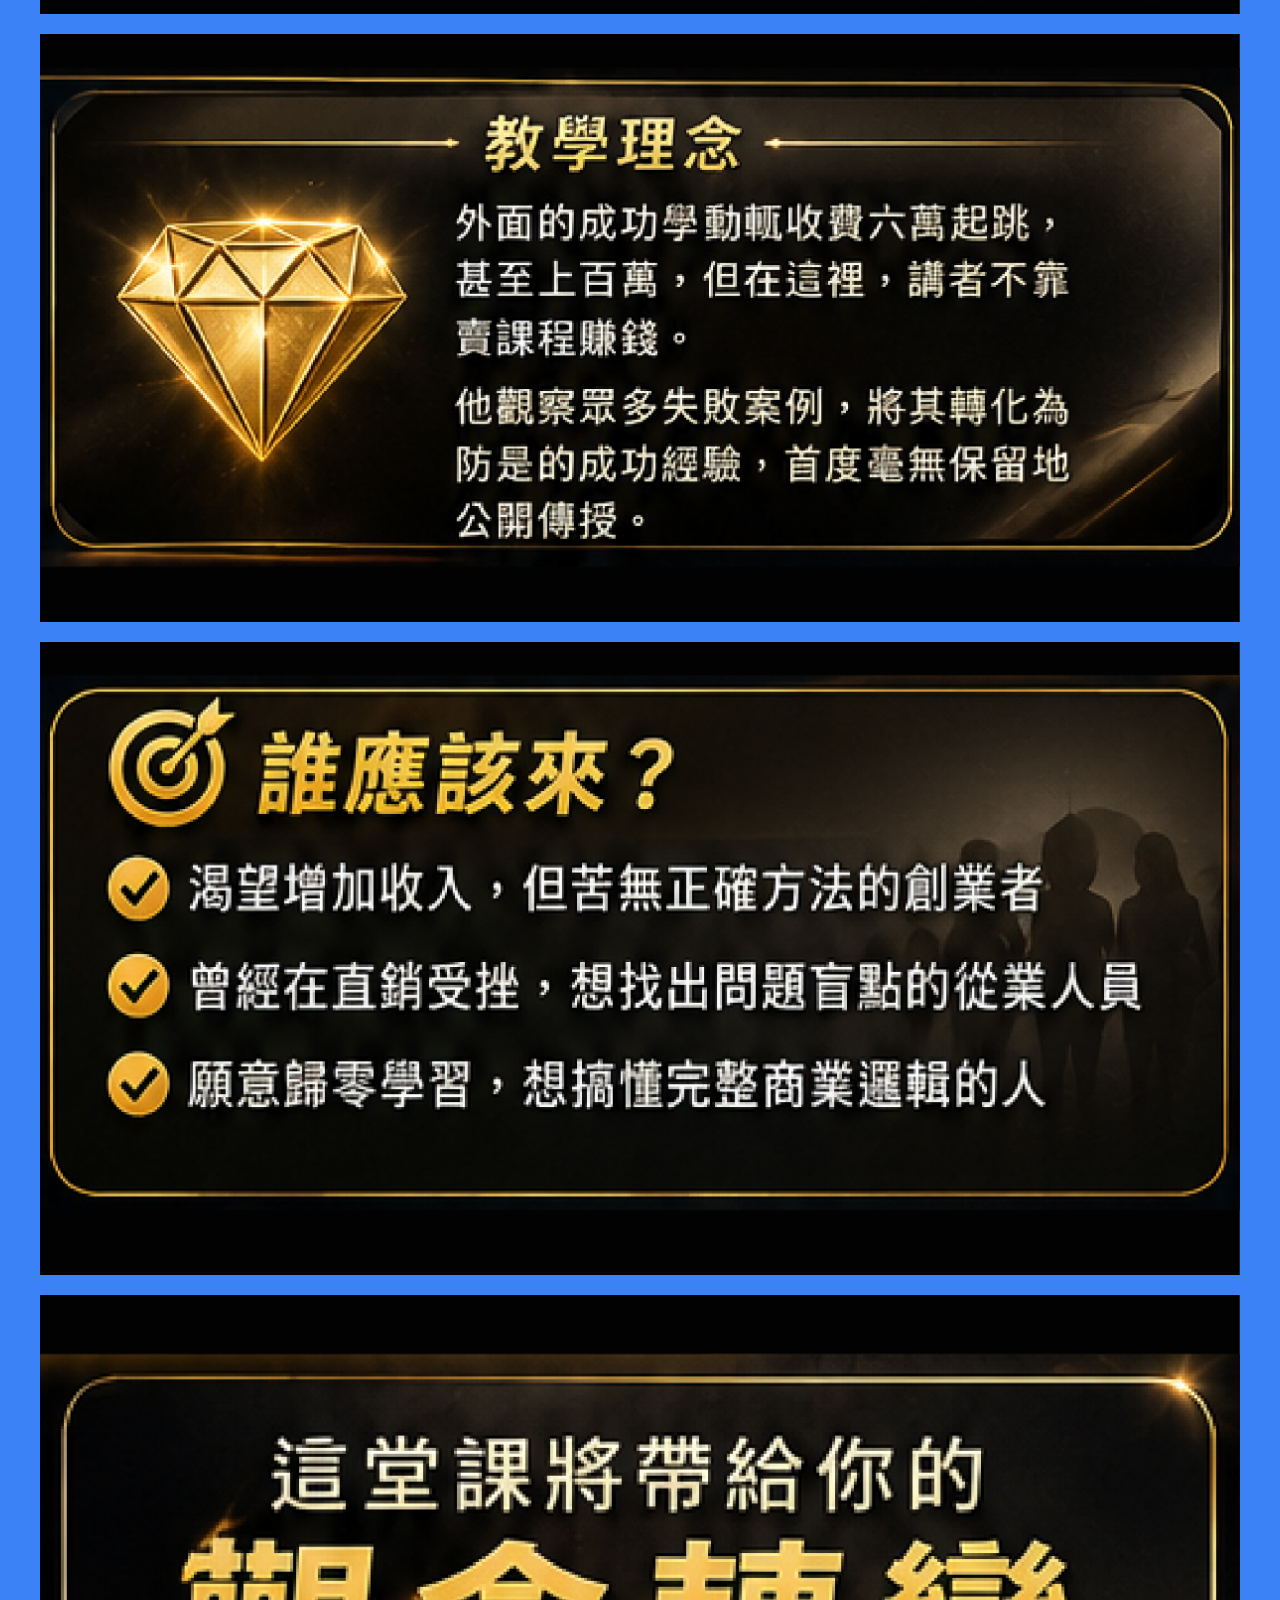
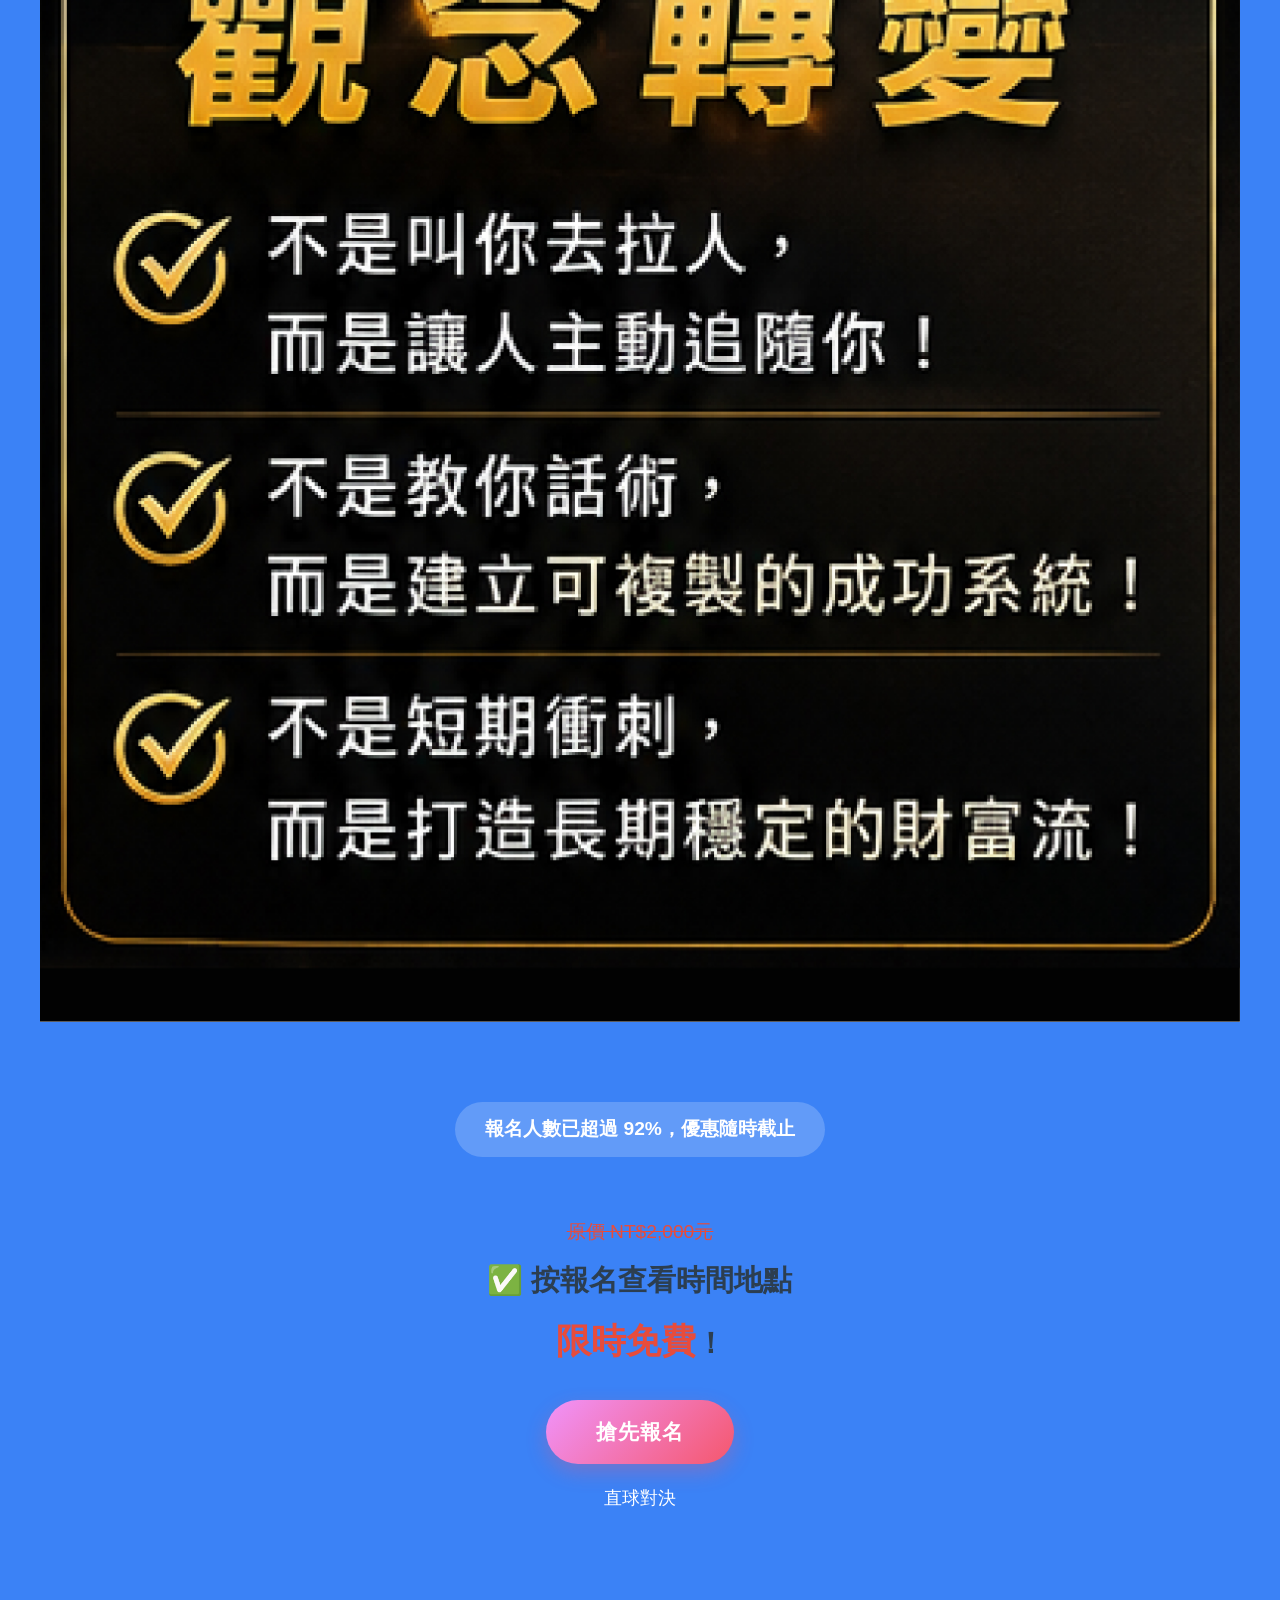
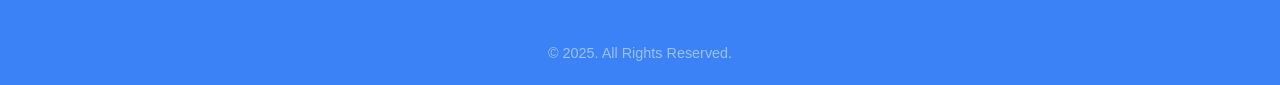
==== commit cef4fa56: "Fix social preview image URLs for Direct deployment. Point og:image and LINE meta tags to the correc" ====
--- a/index.html
+++ b/index.html
@@ -9,10 +9,10 @@
     <meta property="og:type" content="website">
     <meta property="og:title" content="直球對決 - 與你見面，見證人生的改變">
     <meta property="og:description" content="限時優惠！直球對決，前100名無需付費，原價NT$2000元，現在報名免費！">
-    <meta property="og:url" content="https://ifittw01-ai.github.io/AI-PT/">
-    <meta property="og:image" content="https://ifittw01-ai.github.io/AI-PT/data/top.jpg?v=20260221b">
-    <meta property="og:image:secure_url" content="https://ifittw01-ai.github.io/AI-PT/data/top.jpg?v=20260221b">
-    <meta property="og:image:type" content="image/png">
+    <meta property="og:url" content="https://ifittw01-ai.github.io/Direct/">
+    <meta property="og:image" content="https://ifittw01-ai.github.io/Direct/data/top.jpg?v=20260707">
+    <meta property="og:image:secure_url" content="https://ifittw01-ai.github.io/Direct/data/top.jpg?v=20260707">
+    <meta property="og:image:type" content="image/jpeg">
     <meta property="og:image:width" content="1200">
     <meta property="og:image:height" content="630">
     <meta property="og:image:alt" content="直球對決">
@@ -21,16 +21,16 @@
     <meta name="line:card" content="summary_large_image">
     <meta name="line:title" content="直球對決 - 與你見面，見證人生的改變">
     <meta name="line:description" content="限時優惠！直球對決，前100名無需付費，原價NT$2000元，現在報名免費！">
-    <meta name="line:image" content="https://ifittw01-ai.github.io/AI-PT/data/top.jpg?v=20260221b">
+    <meta name="line:image" content="https://ifittw01-ai.github.io/Direct/data/top.jpg?v=20260707">
     
     <!-- Twitter Card -->
     <meta name="twitter:card" content="summary_large_image">
     <meta name="twitter:title" content="直球對決 - 與你見面，見證人生的改變">
     <meta name="twitter:description" content="限時優惠！直球對決，前100名無需付費，原價NT$2000元，現在報名免費！">
-    <meta name="twitter:image" content="https://ifittw01-ai.github.io/AI-PT/data/top.jpg?v=20260221b">
+    <meta name="twitter:image" content="https://ifittw01-ai.github.io/Direct/data/top.jpg?v=20260707">
     
     <!-- Canonical URL -->
-    <link rel="canonical" href="https://ifittw01-ai.github.io/AI-PT/">
+    <link rel="canonical" href="https://ifittw01-ai.github.io/Direct/">
     
     <!-- Additional meta tags for better social media recognition -->
     <meta name="description" content="限時優惠！直球對決，前100名無需付費，原價NT$2000元，現在報名免費！">
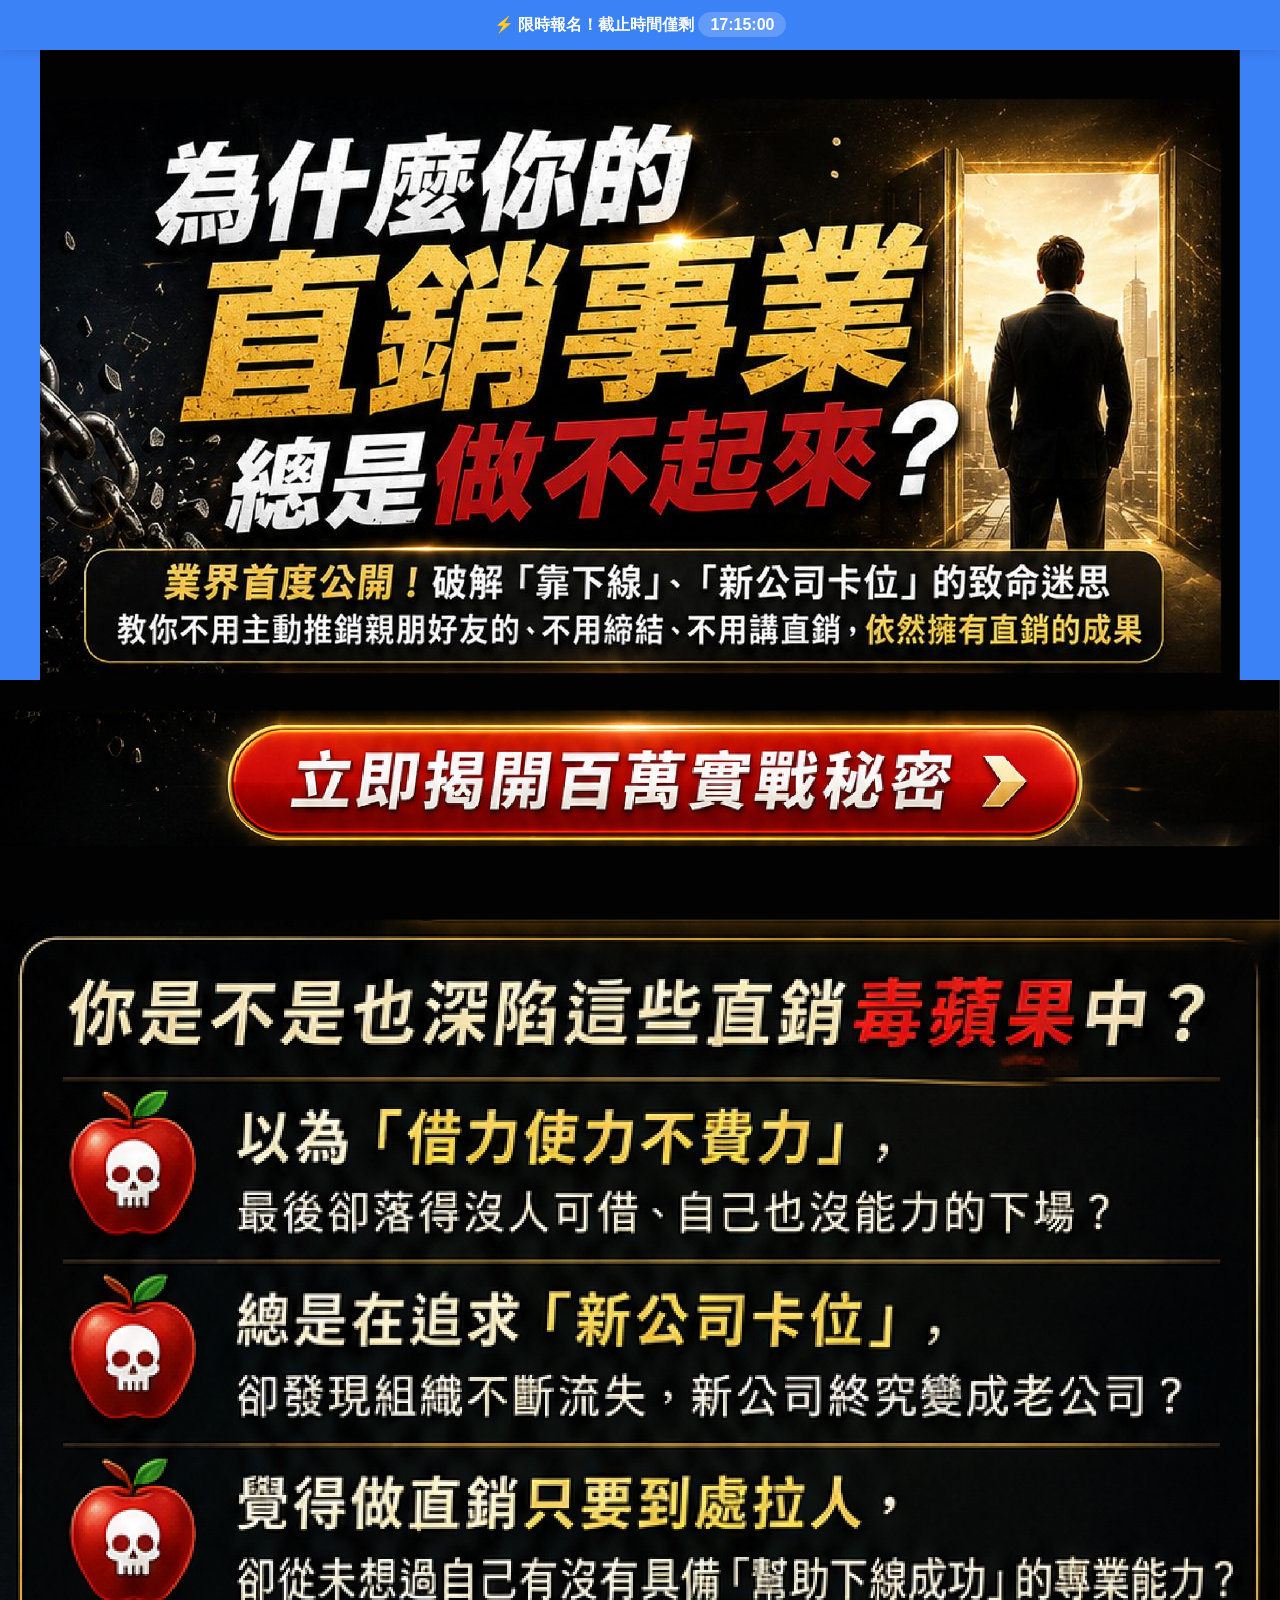
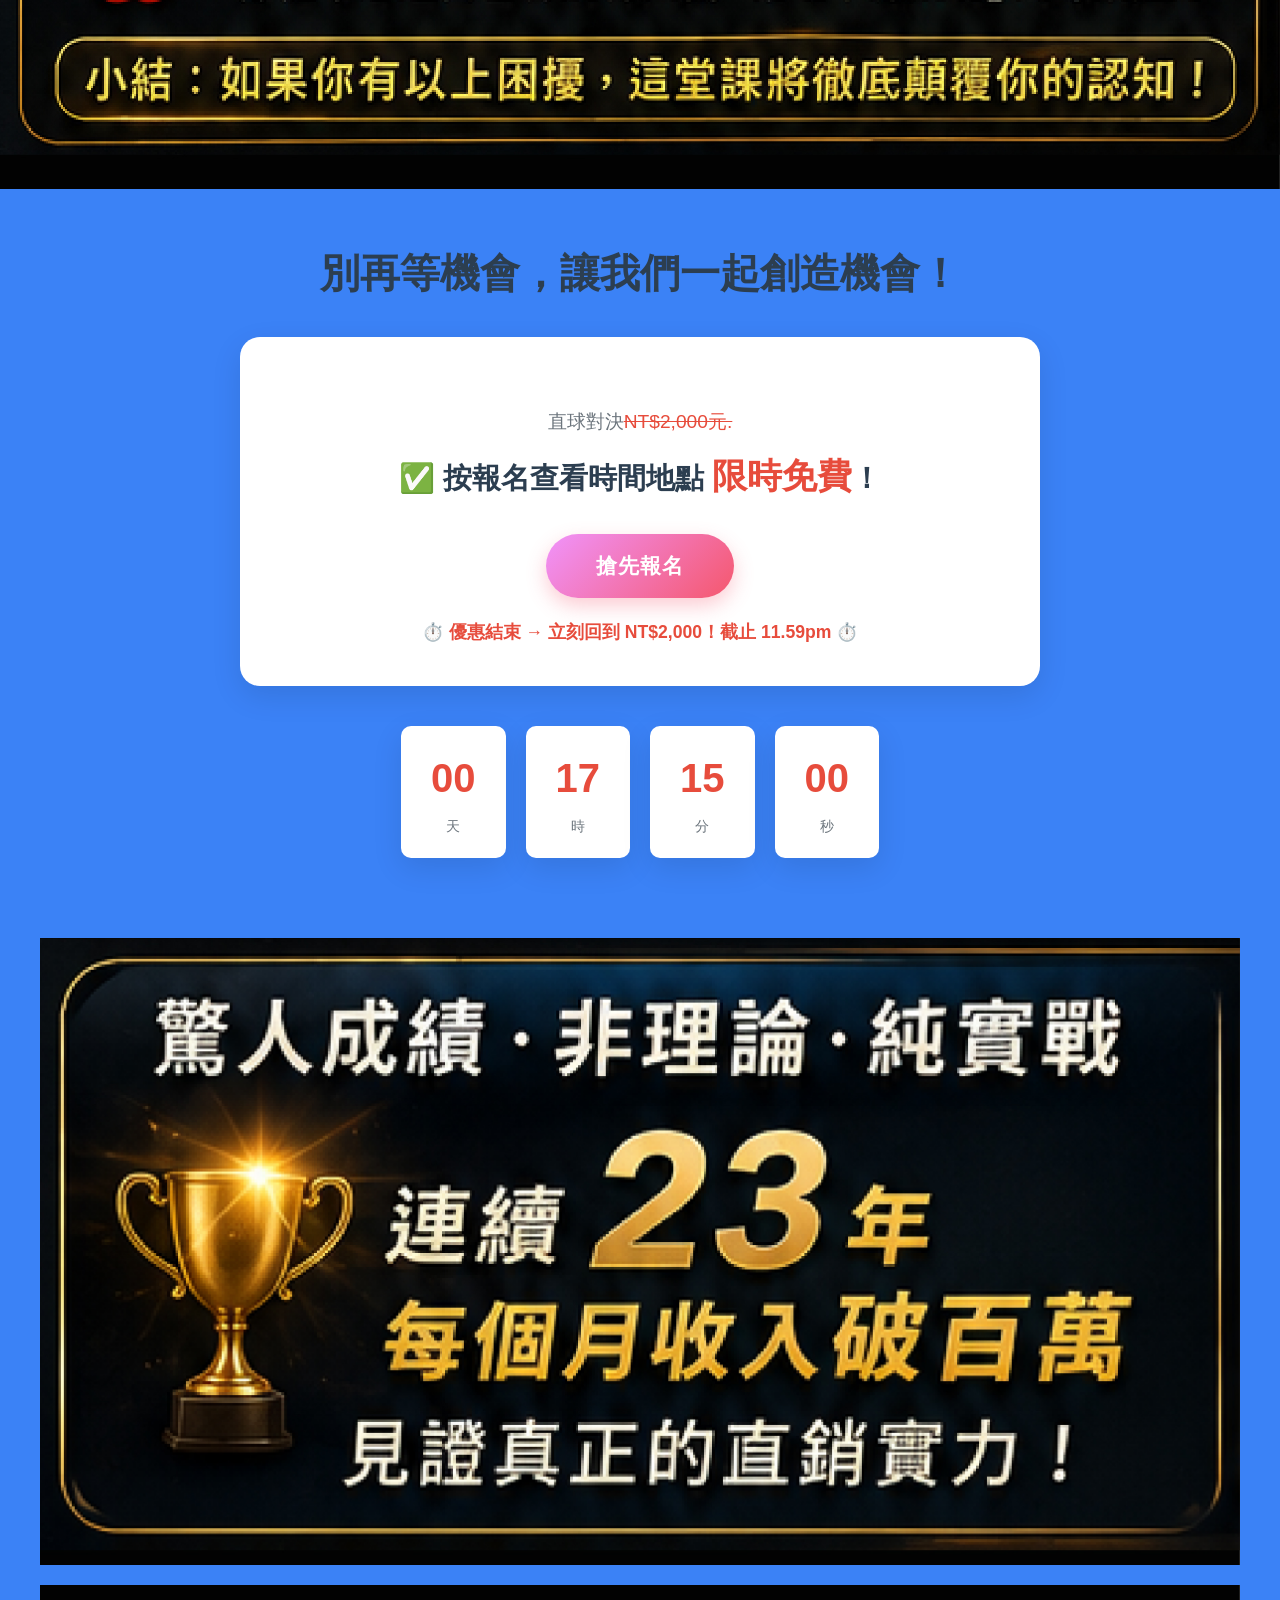
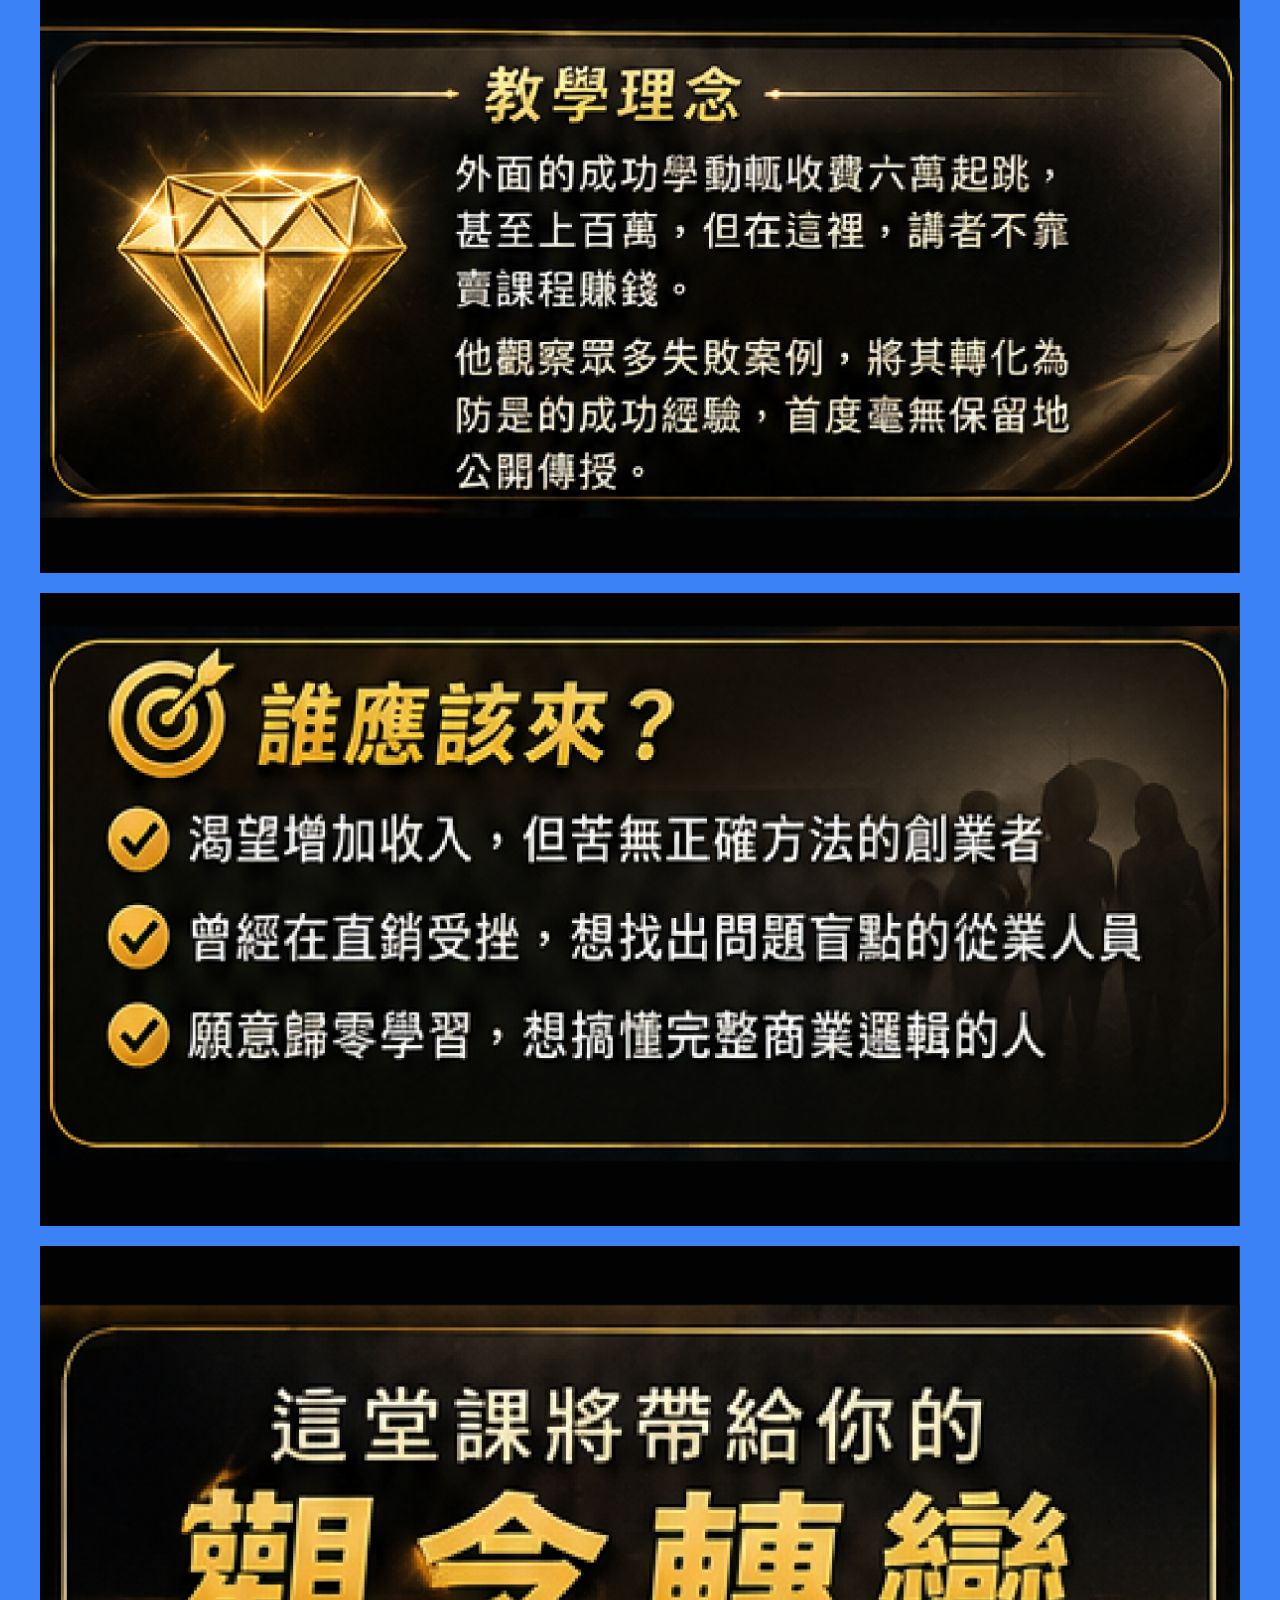
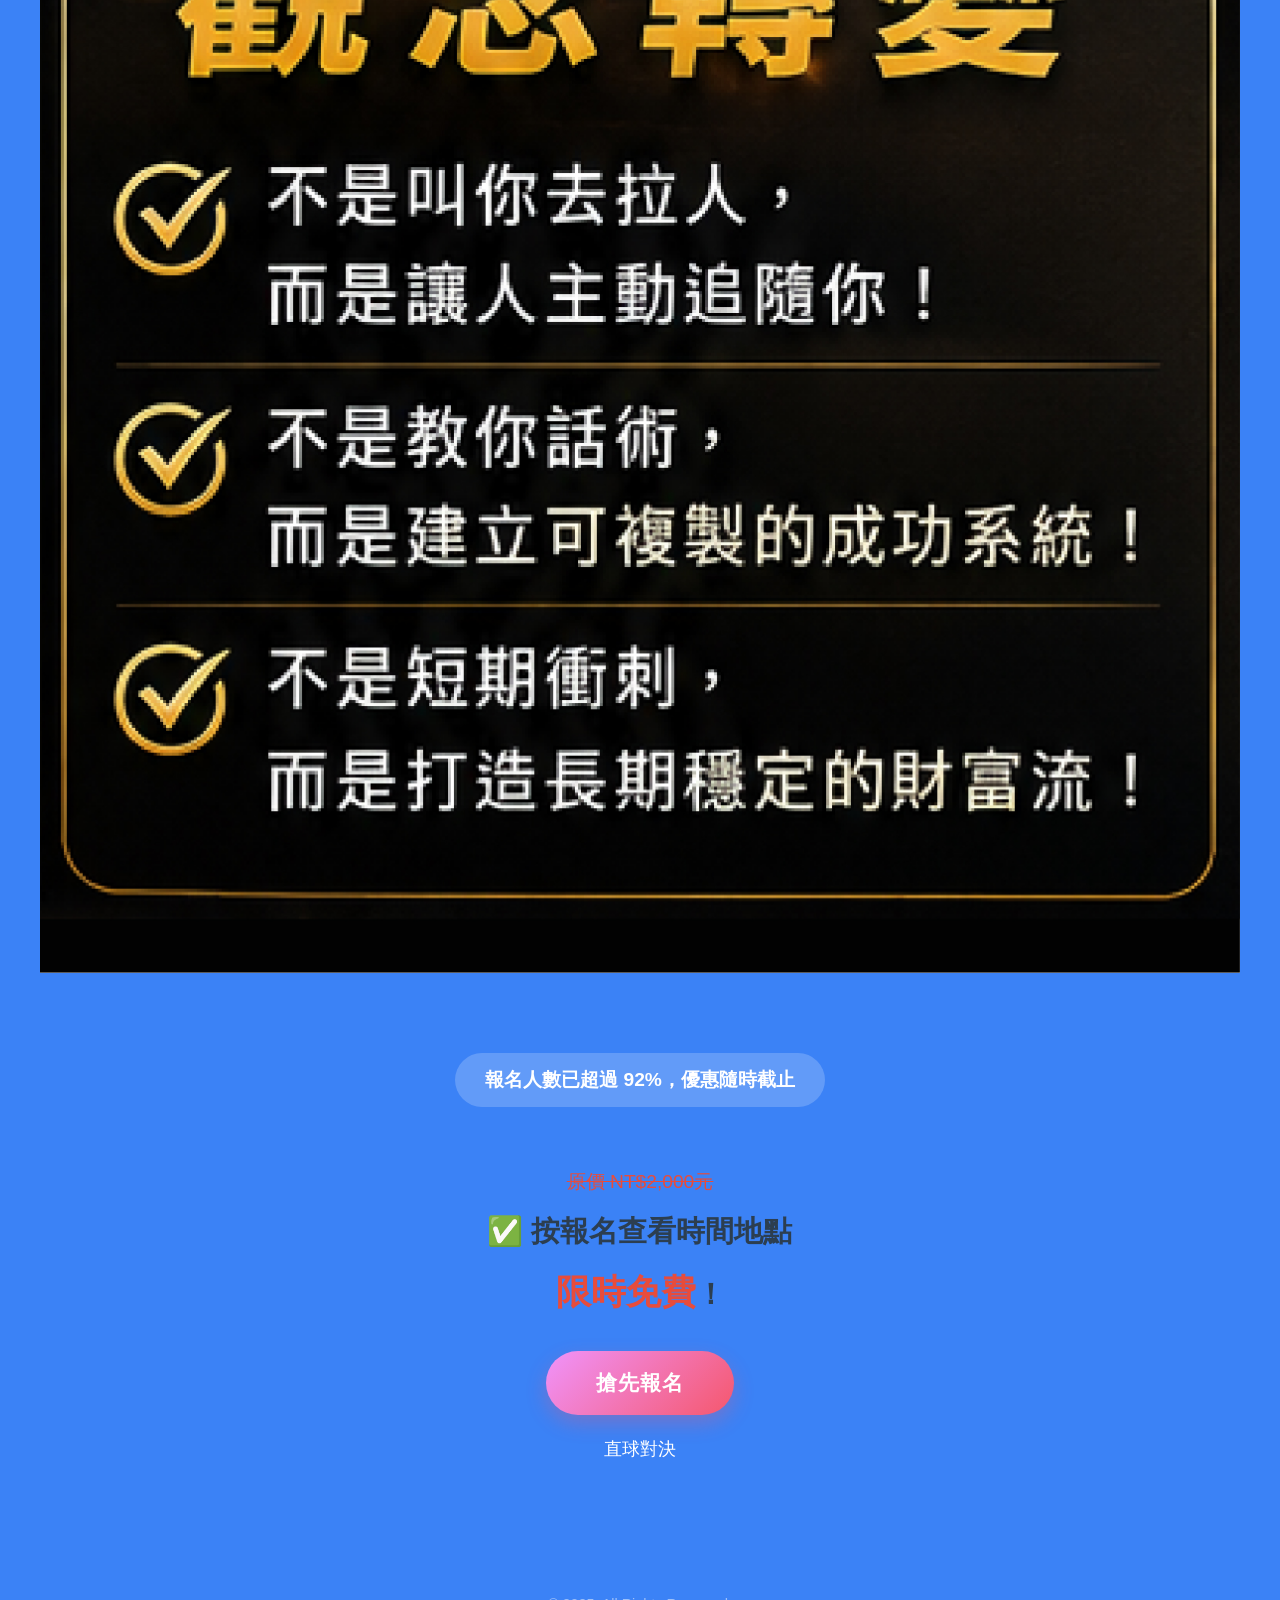
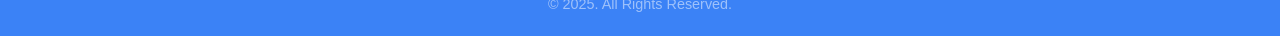
==== commit 80630f54: "Compress top.jpg for faster social link previews. Resize to 1200x630 and reduce file size from 2.1MB" ====
--- a/index.html
+++ b/index.html
@@ -10,8 +10,8 @@
     <meta property="og:title" content="直球對決 - 與你見面，見證人生的改變">
     <meta property="og:description" content="限時優惠！直球對決，前100名無需付費，原價NT$2000元，現在報名免費！">
     <meta property="og:url" content="https://ifittw01-ai.github.io/Direct/">
-    <meta property="og:image" content="https://ifittw01-ai.github.io/Direct/data/top.jpg?v=20260707">
-    <meta property="og:image:secure_url" content="https://ifittw01-ai.github.io/Direct/data/top.jpg?v=20260707">
+    <meta property="og:image" content="https://ifittw01-ai.github.io/Direct/data/top.jpg?v=20260707b">
+    <meta property="og:image:secure_url" content="https://ifittw01-ai.github.io/Direct/data/top.jpg?v=20260707b">
     <meta property="og:image:type" content="image/jpeg">
     <meta property="og:image:width" content="1200">
     <meta property="og:image:height" content="630">
@@ -21,13 +21,13 @@
     <meta name="line:card" content="summary_large_image">
     <meta name="line:title" content="直球對決 - 與你見面，見證人生的改變">
     <meta name="line:description" content="限時優惠！直球對決，前100名無需付費，原價NT$2000元，現在報名免費！">
-    <meta name="line:image" content="https://ifittw01-ai.github.io/Direct/data/top.jpg?v=20260707">
+    <meta name="line:image" content="https://ifittw01-ai.github.io/Direct/data/top.jpg?v=20260707b">
     
     <!-- Twitter Card -->
     <meta name="twitter:card" content="summary_large_image">
     <meta name="twitter:title" content="直球對決 - 與你見面，見證人生的改變">
     <meta name="twitter:description" content="限時優惠！直球對決，前100名無需付費，原價NT$2000元，現在報名免費！">
-    <meta name="twitter:image" content="https://ifittw01-ai.github.io/Direct/data/top.jpg?v=20260707">
+    <meta name="twitter:image" content="https://ifittw01-ai.github.io/Direct/data/top.jpg?v=20260707b">
     
     <!-- Canonical URL -->
     <link rel="canonical" href="https://ifittw01-ai.github.io/Direct/">
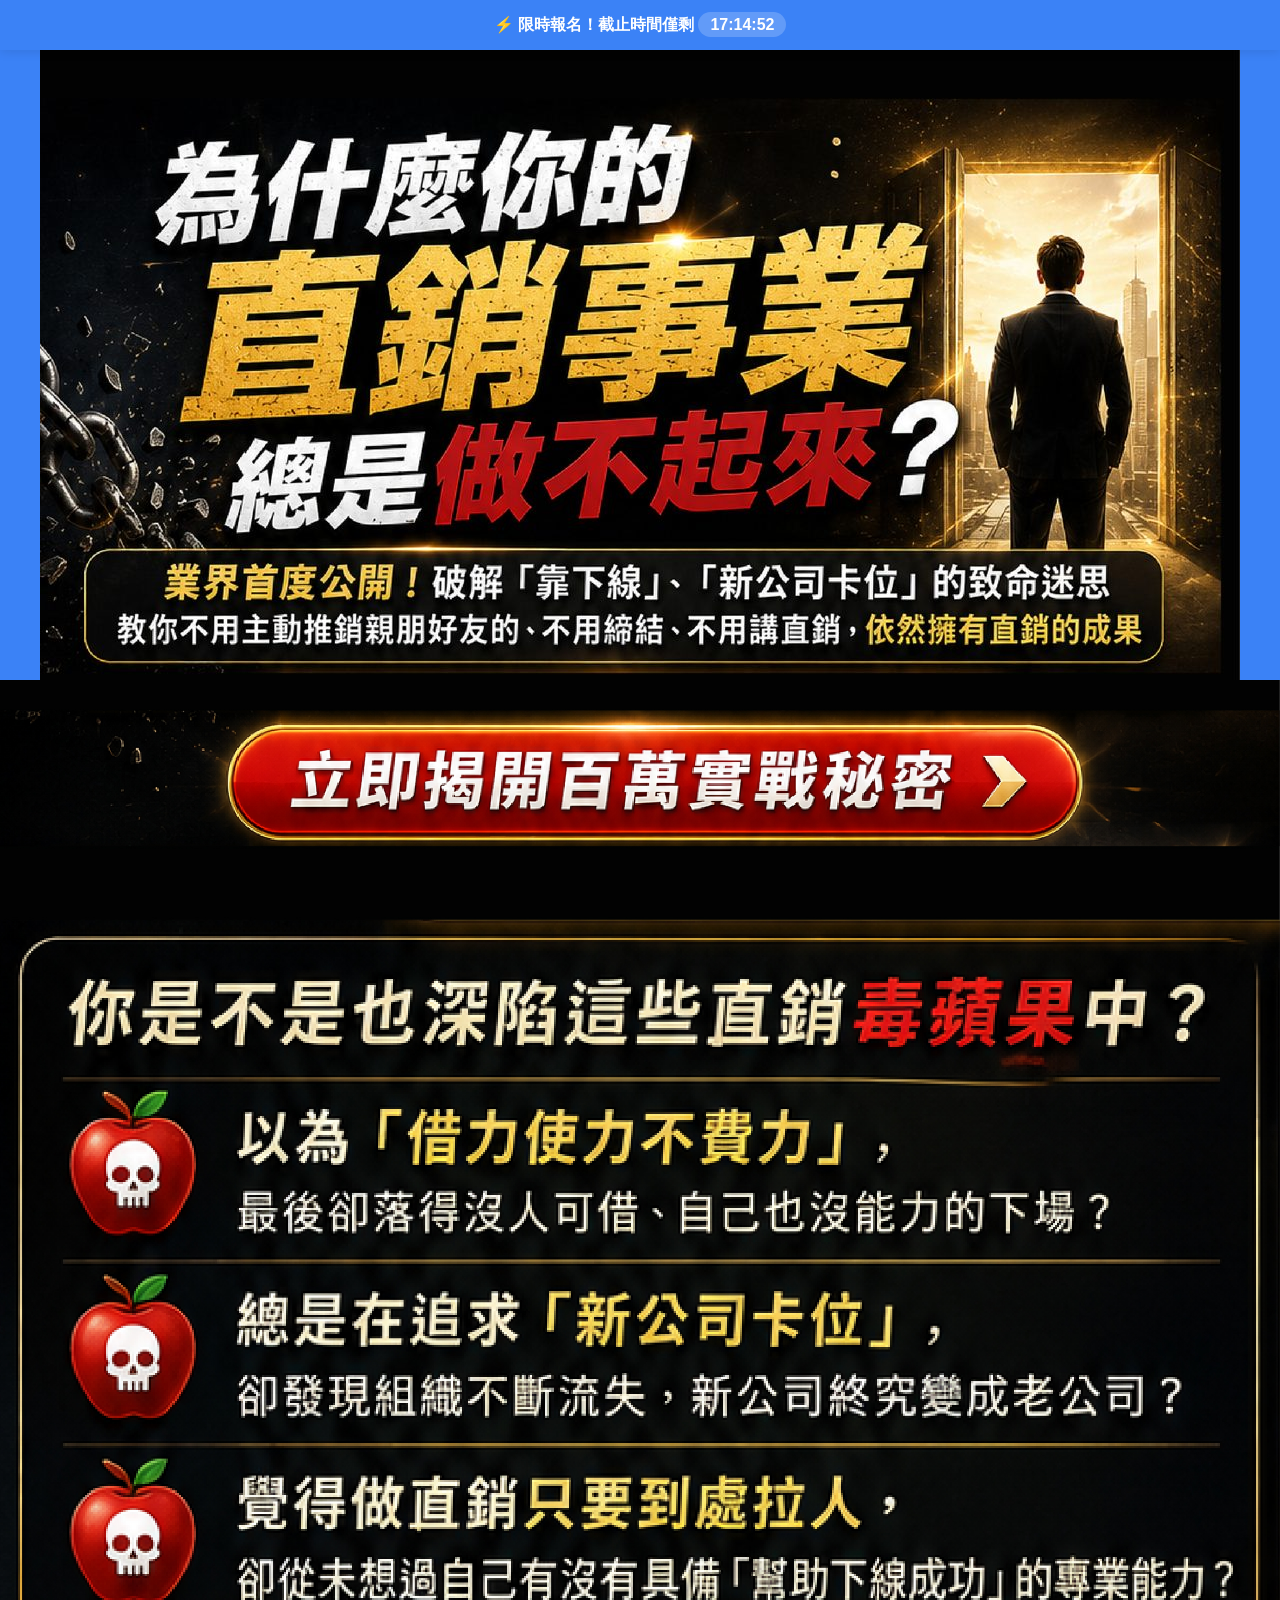
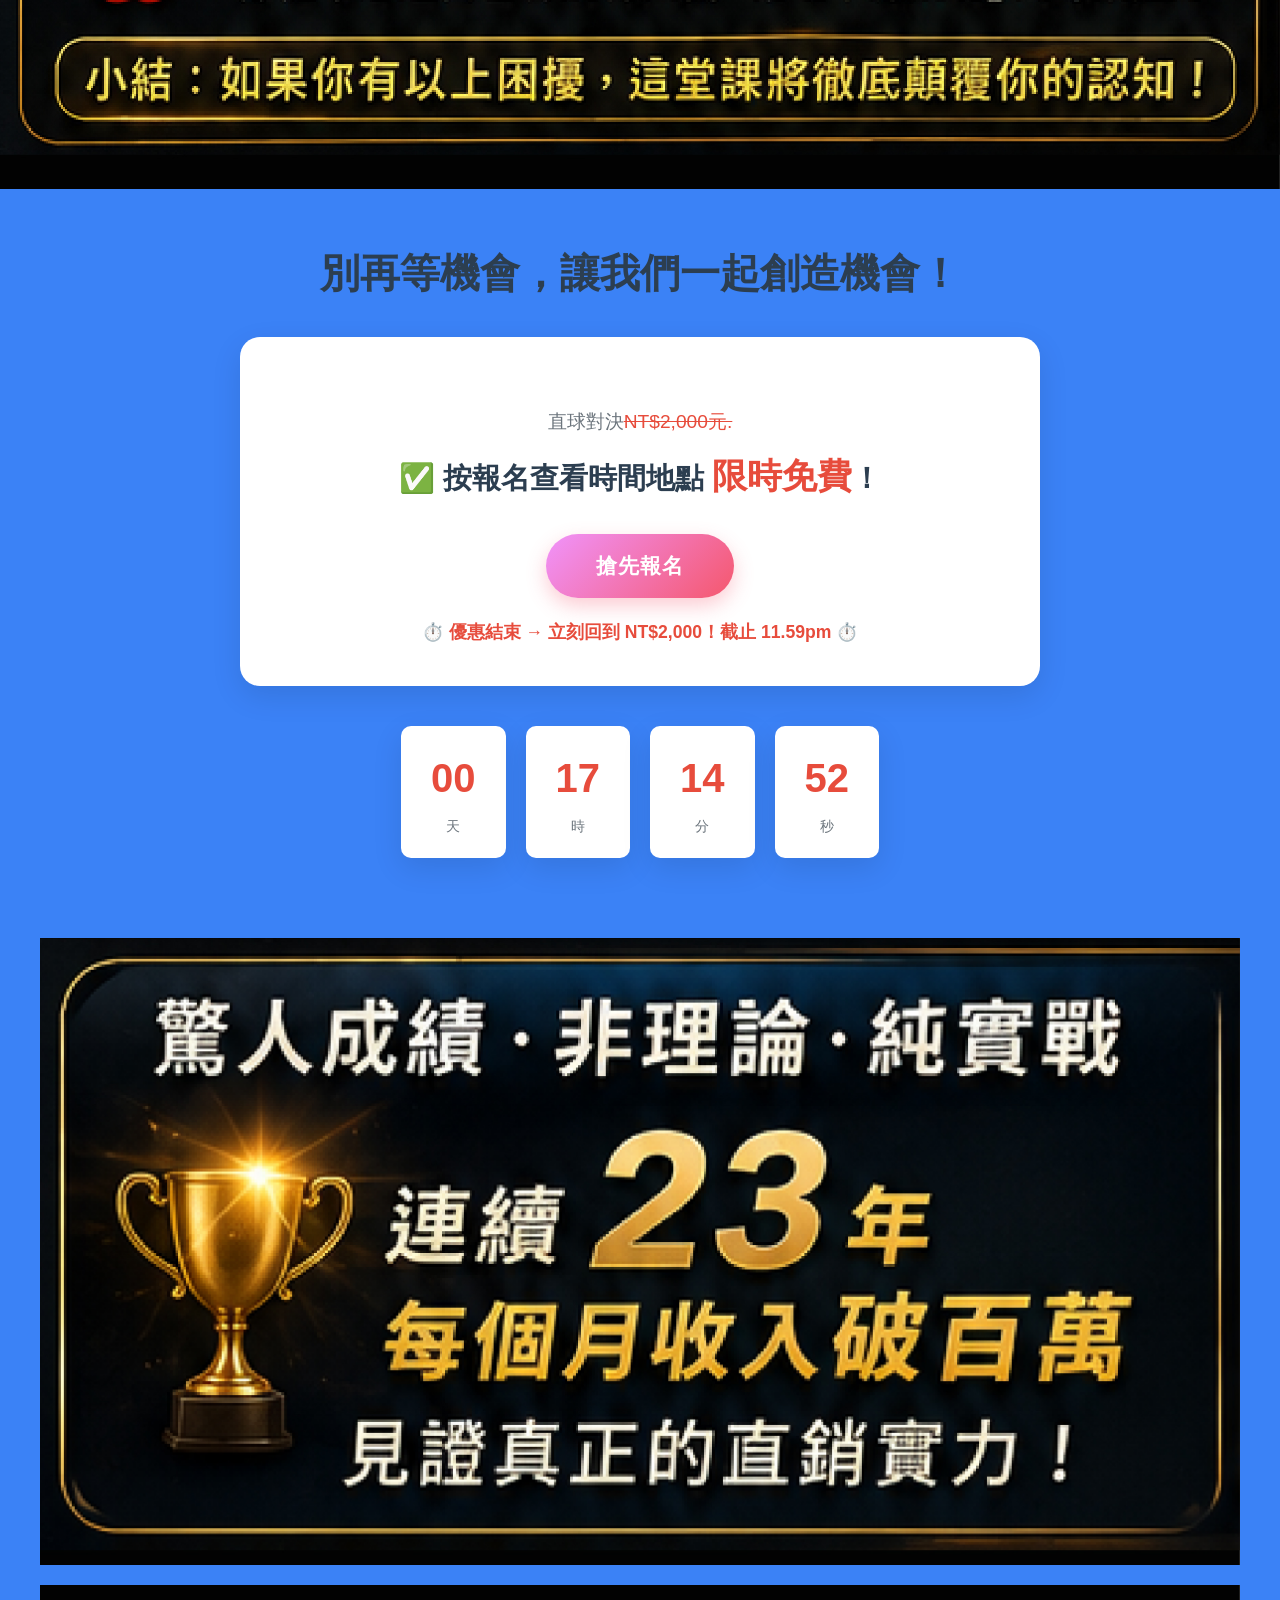
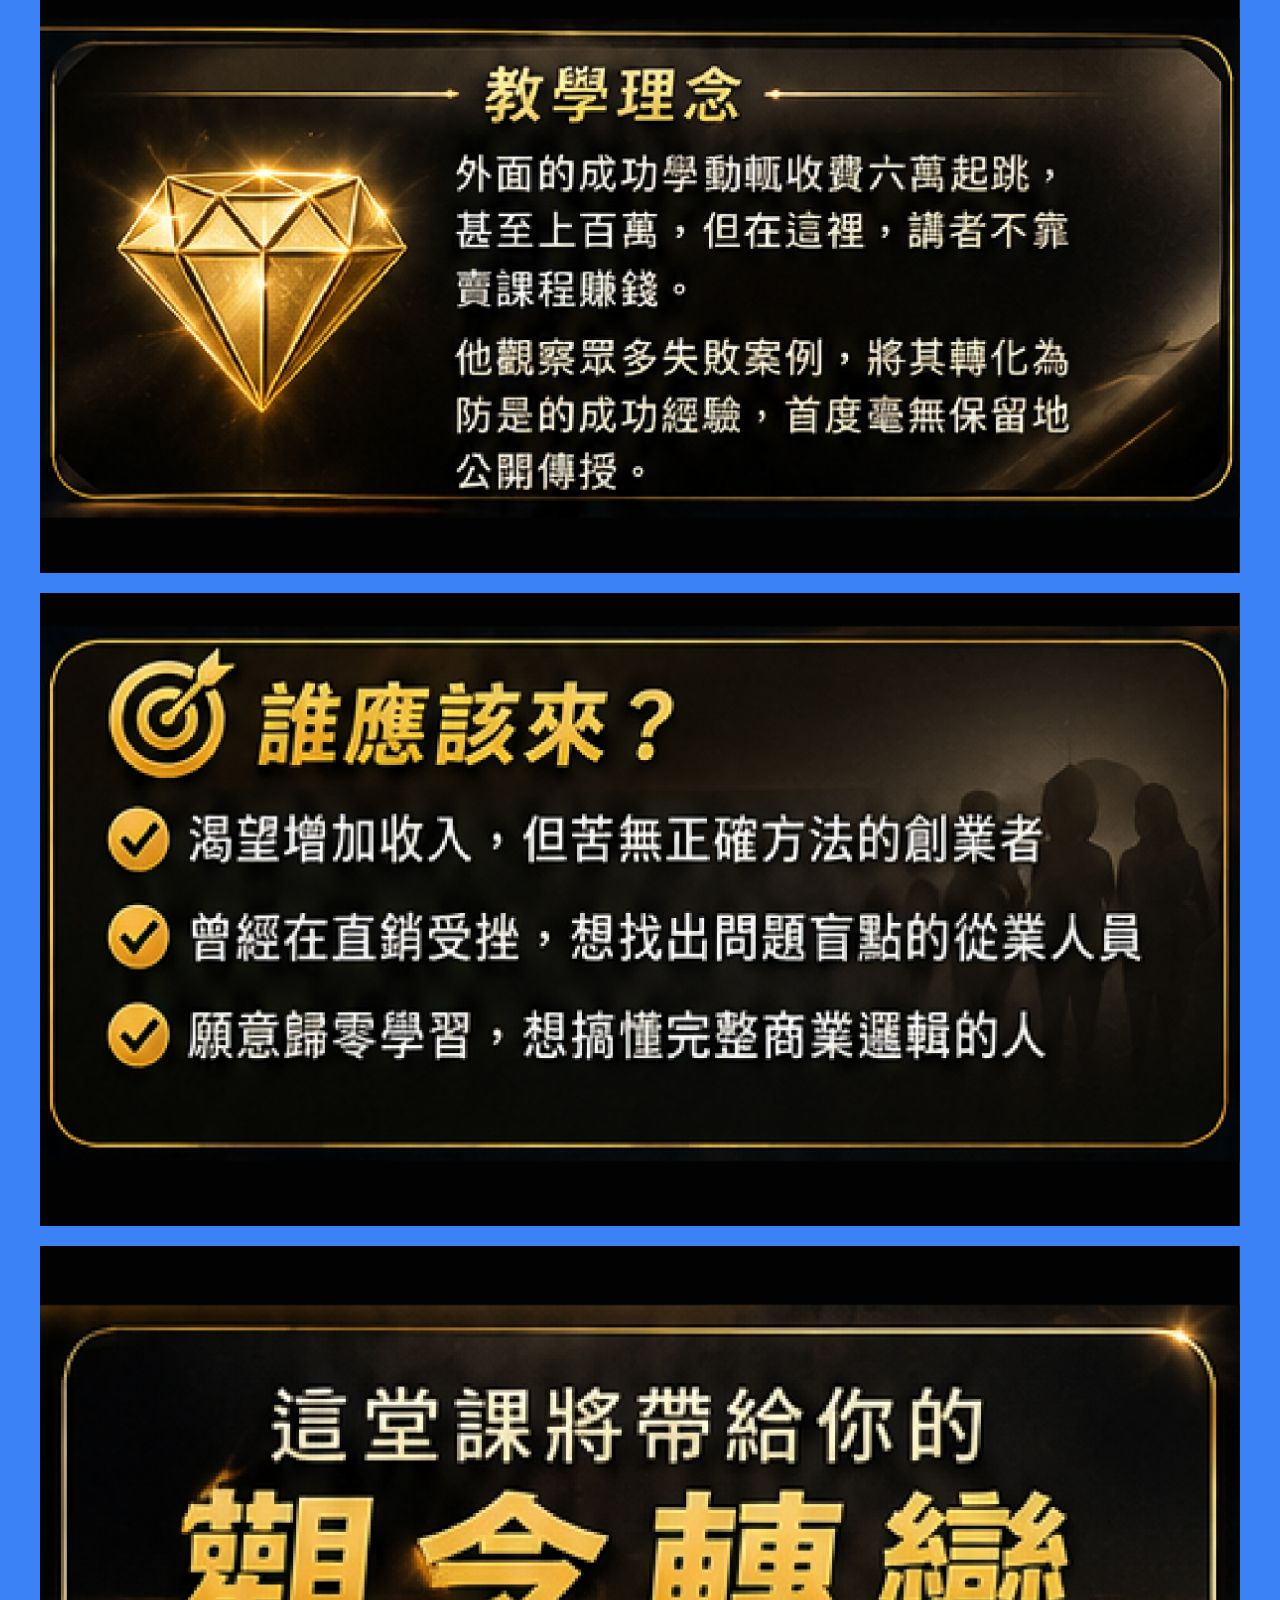
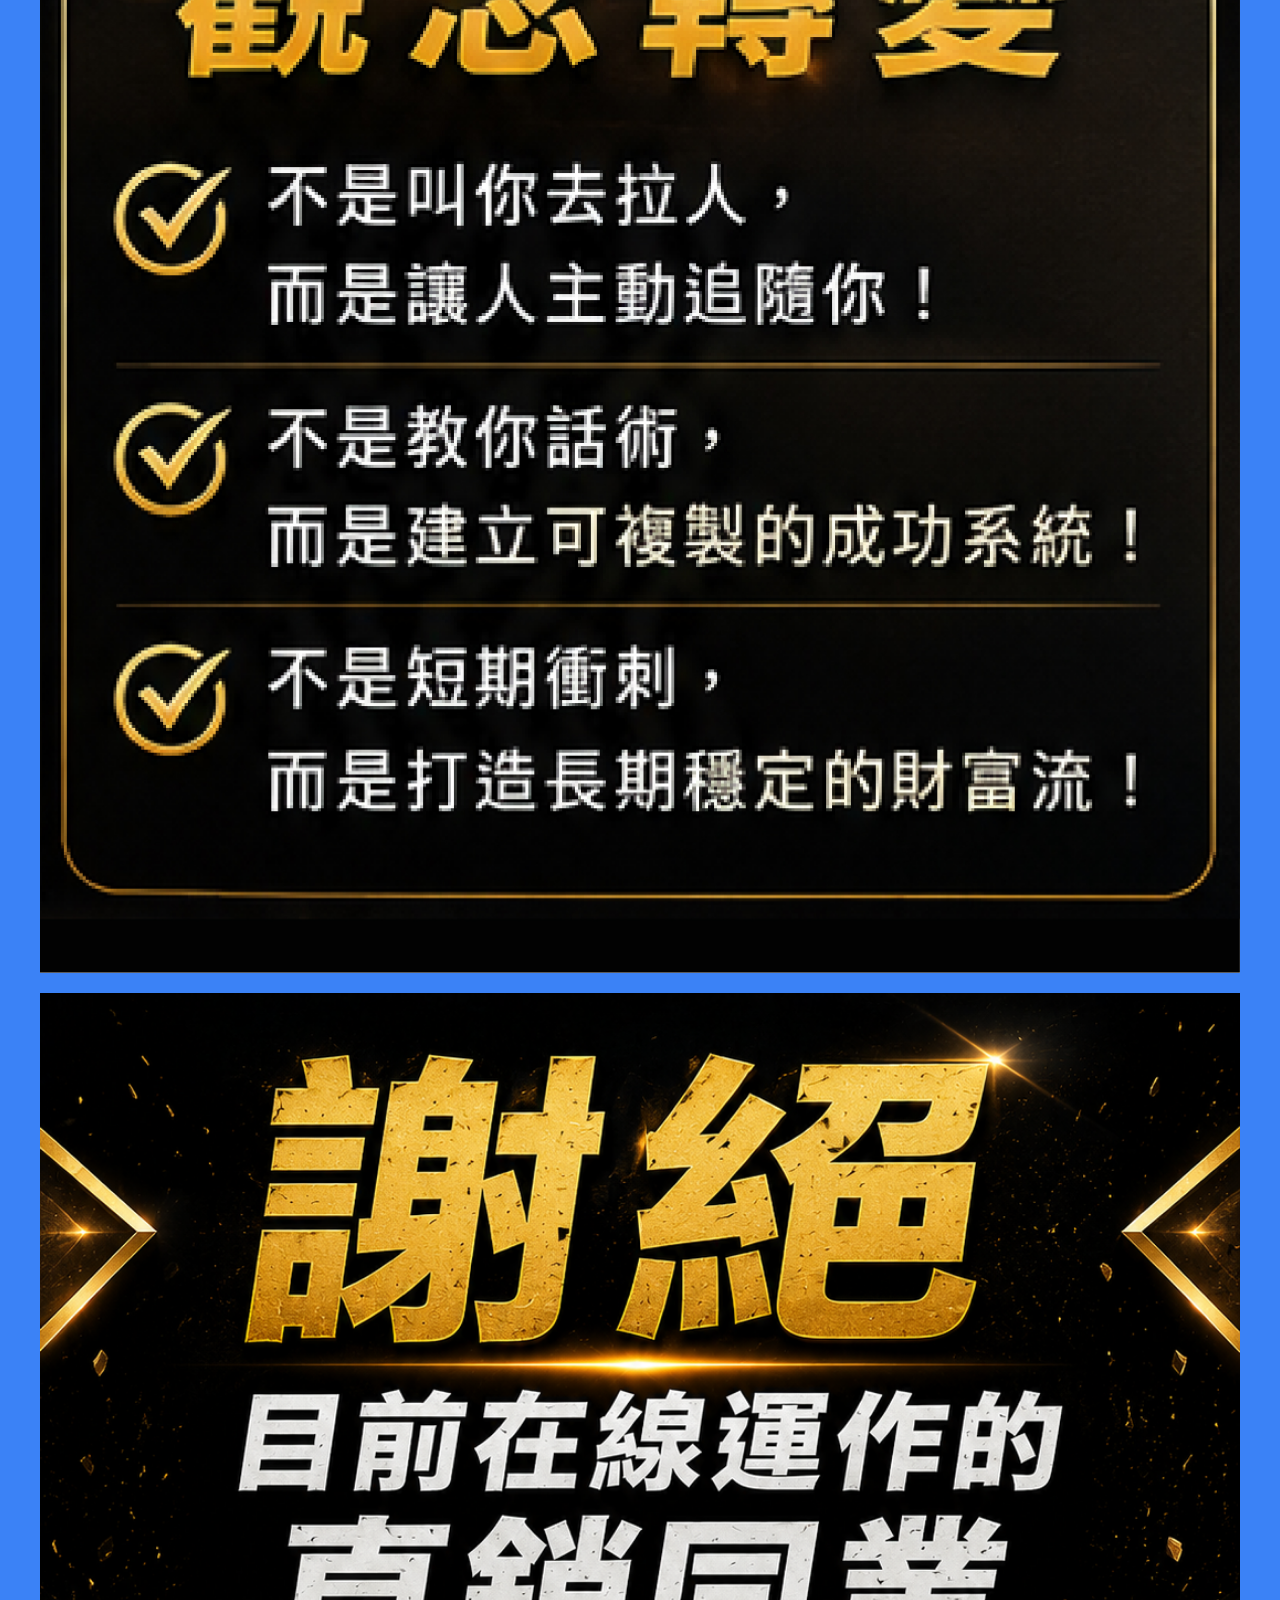
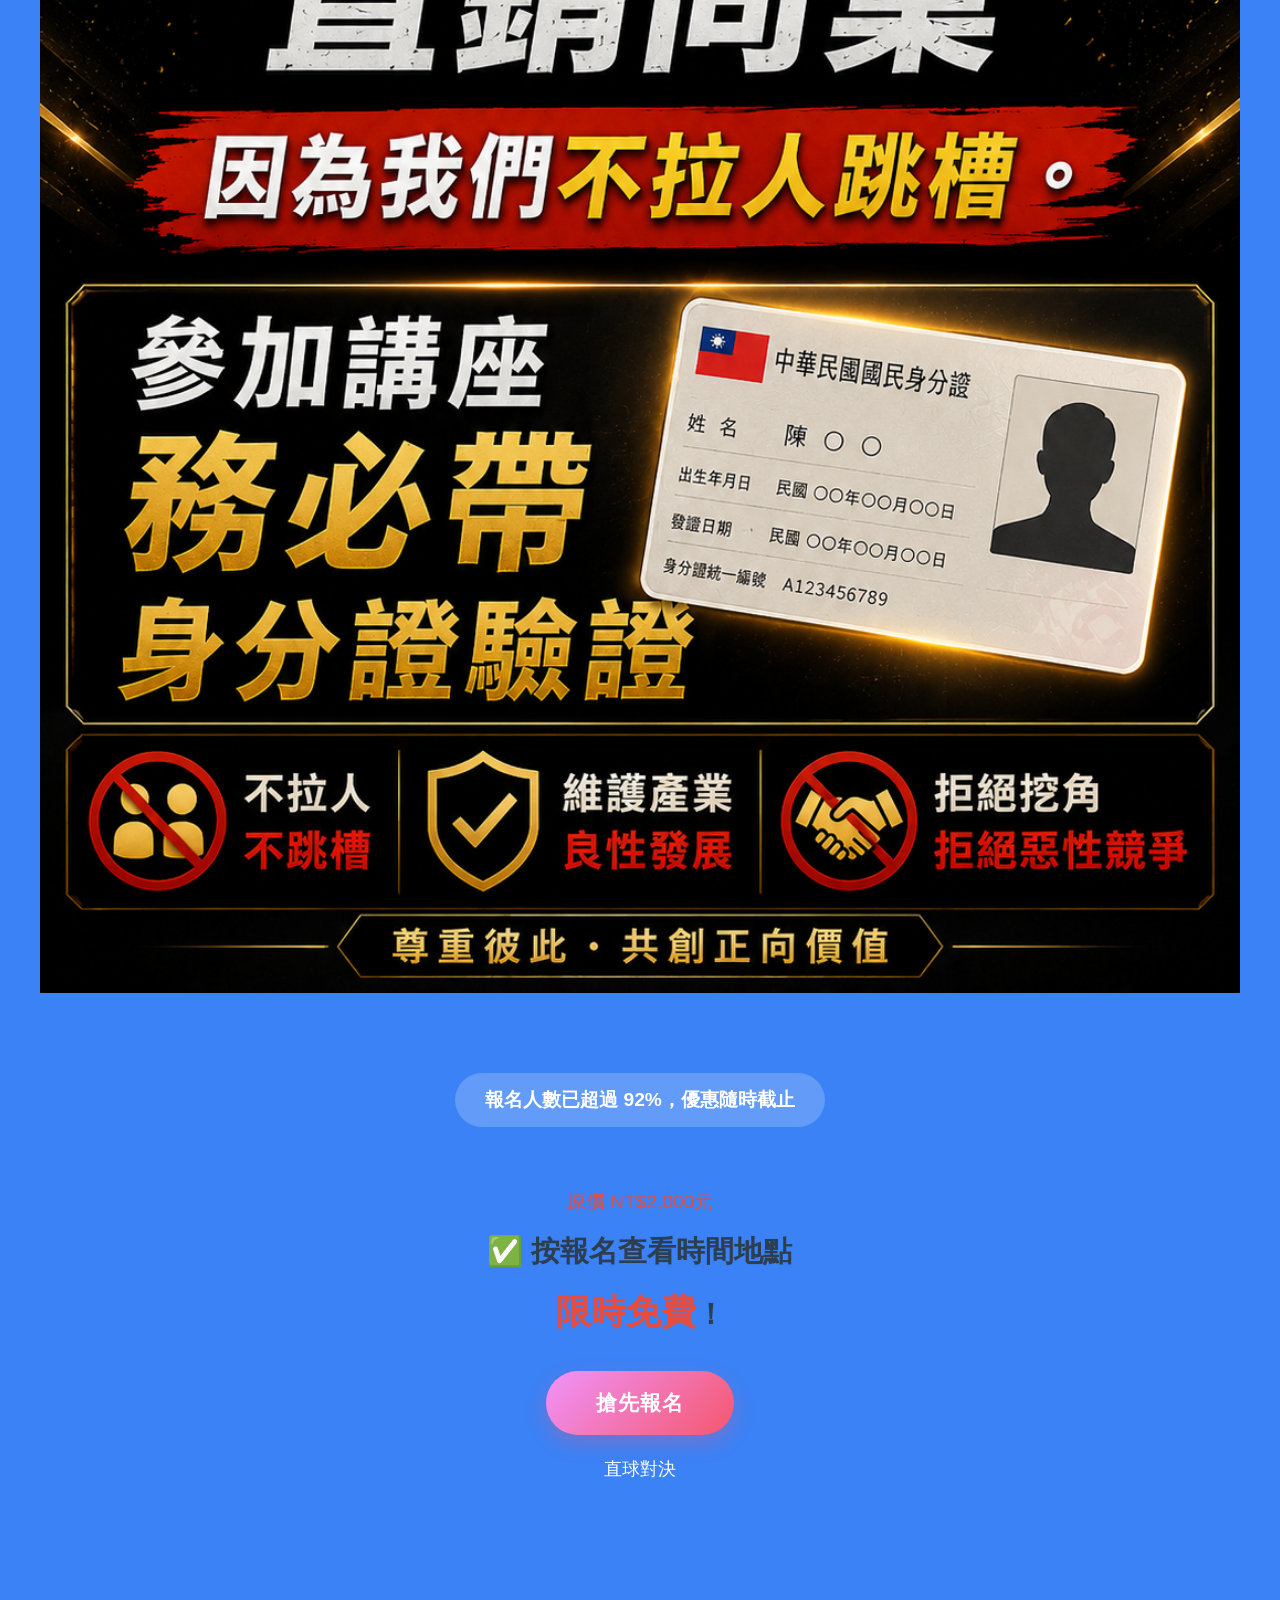
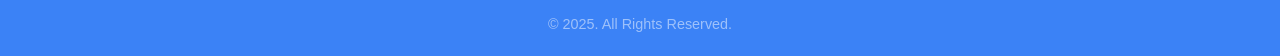
==== commit e400686d: "Add top8 image to landing page. Co-authored-by: Cursor <cursoragent@cursor.com>" ====
--- a/index.html
+++ b/index.html
@@ -270,6 +270,7 @@
     <img src="data/top5.jpg" alt="直球對決" class="video-below-image" loading="lazy" width="1200" height="630">
     <img src="data/top6.jpg" alt="直球對決" class="video-below-image" loading="lazy" width="1200" height="630">
     <img src="data/top7.jpg" alt="直球對決" class="video-below-image" loading="lazy" width="1200" height="630">
+    <img src="data/top8.png" alt="直球對決" class="video-below-image" loading="lazy" width="1200" height="630">
     
     
     
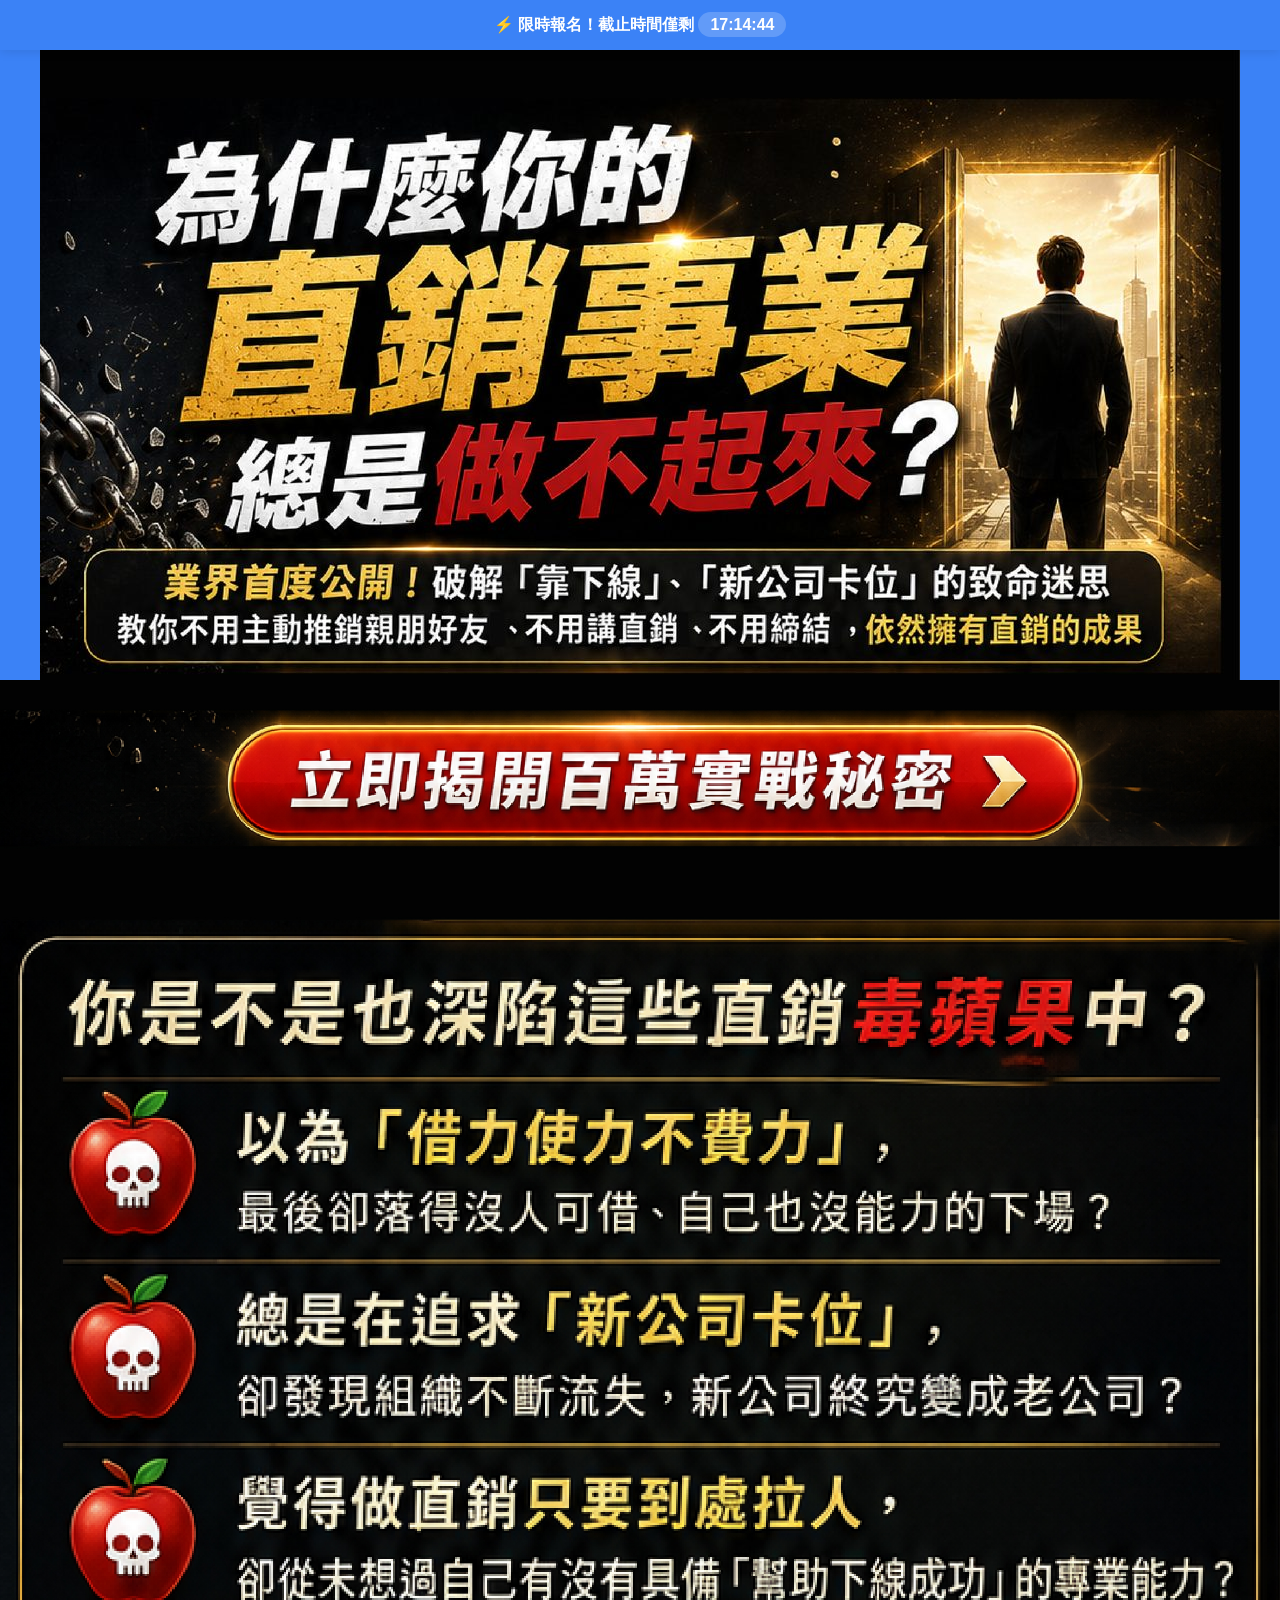
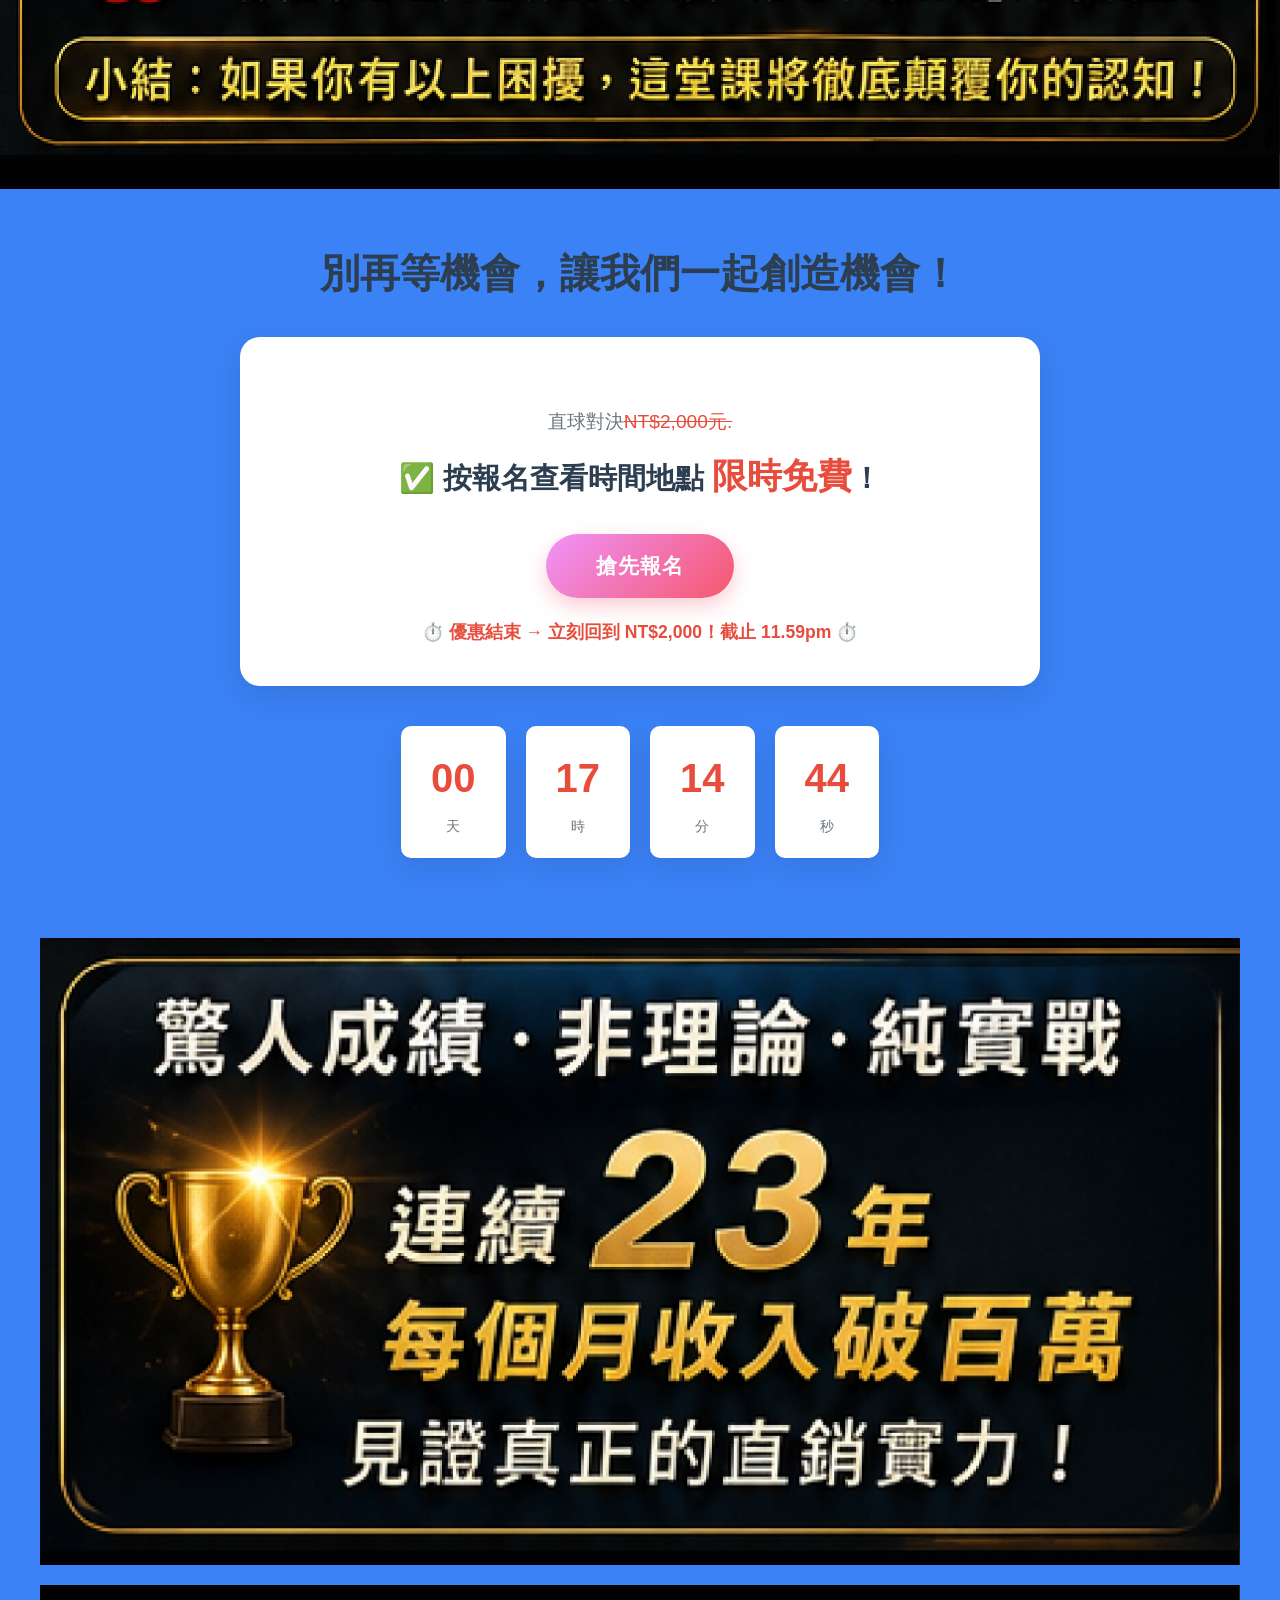
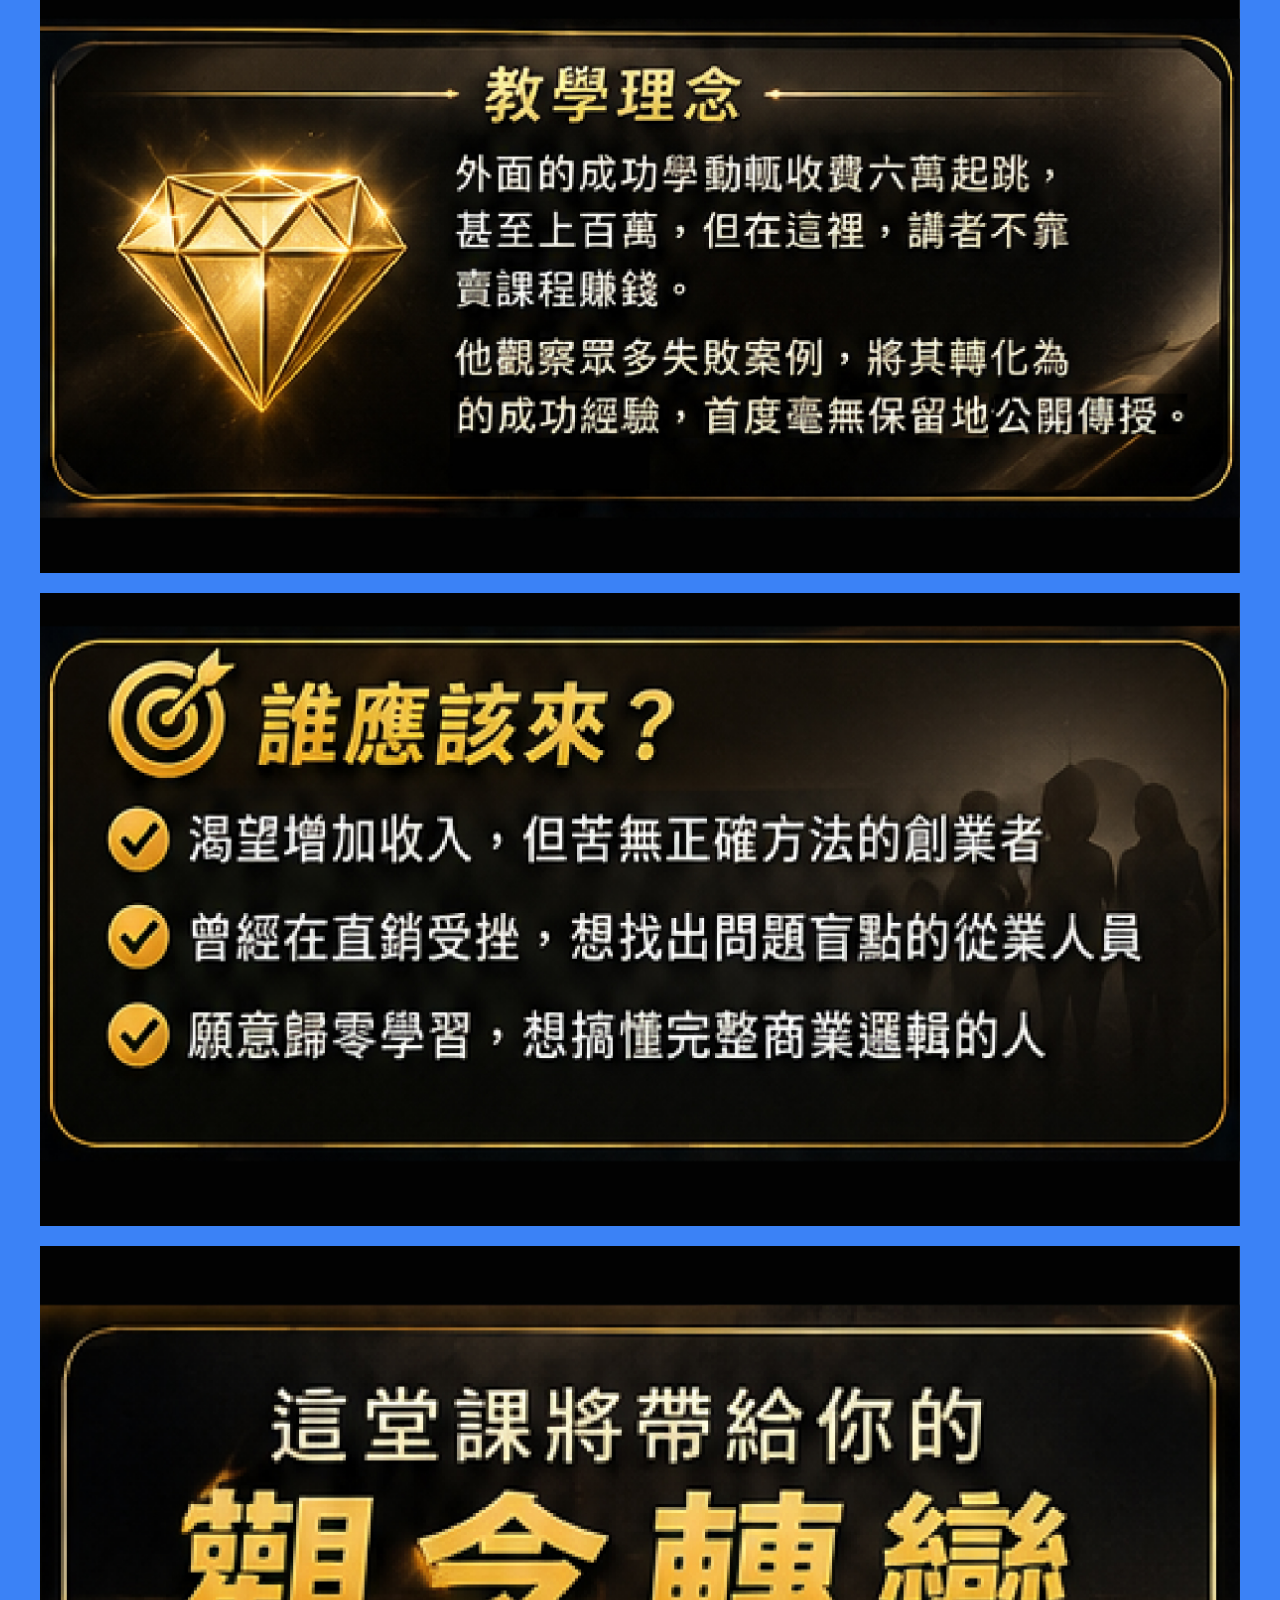
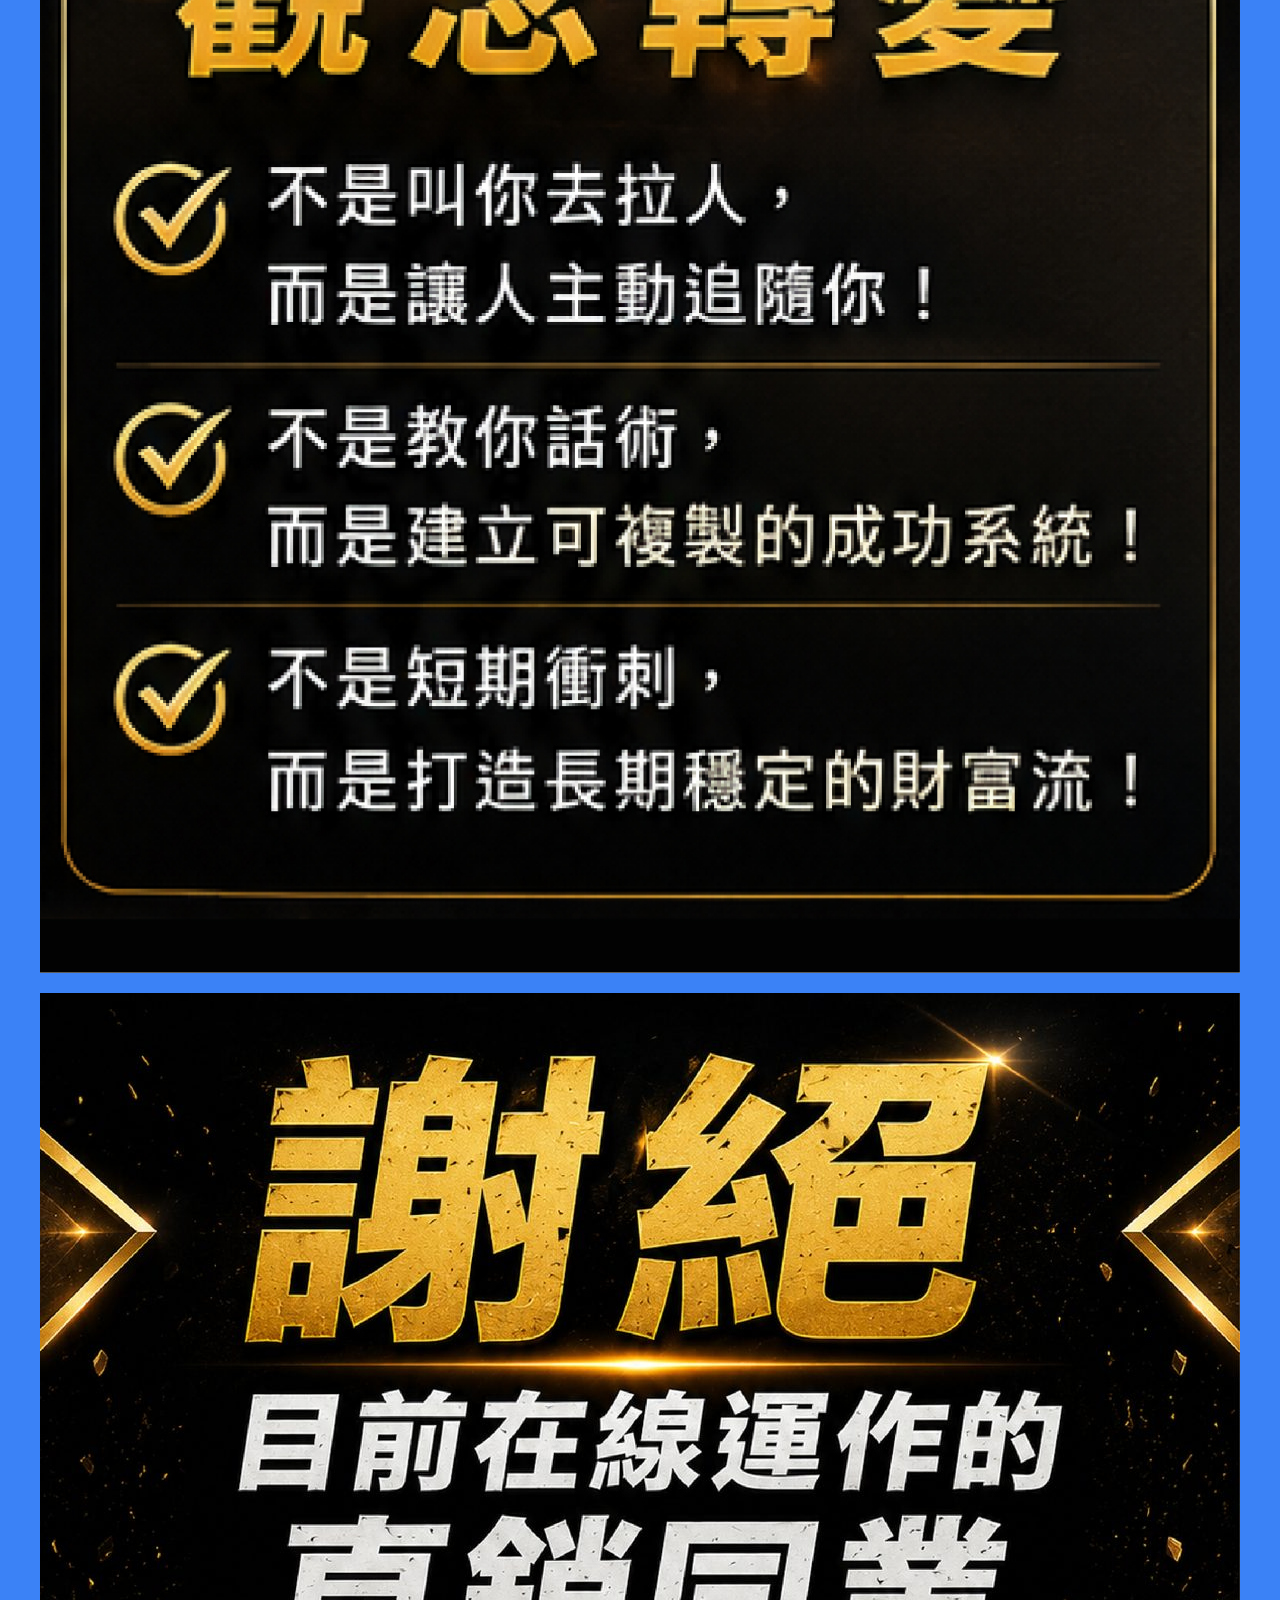
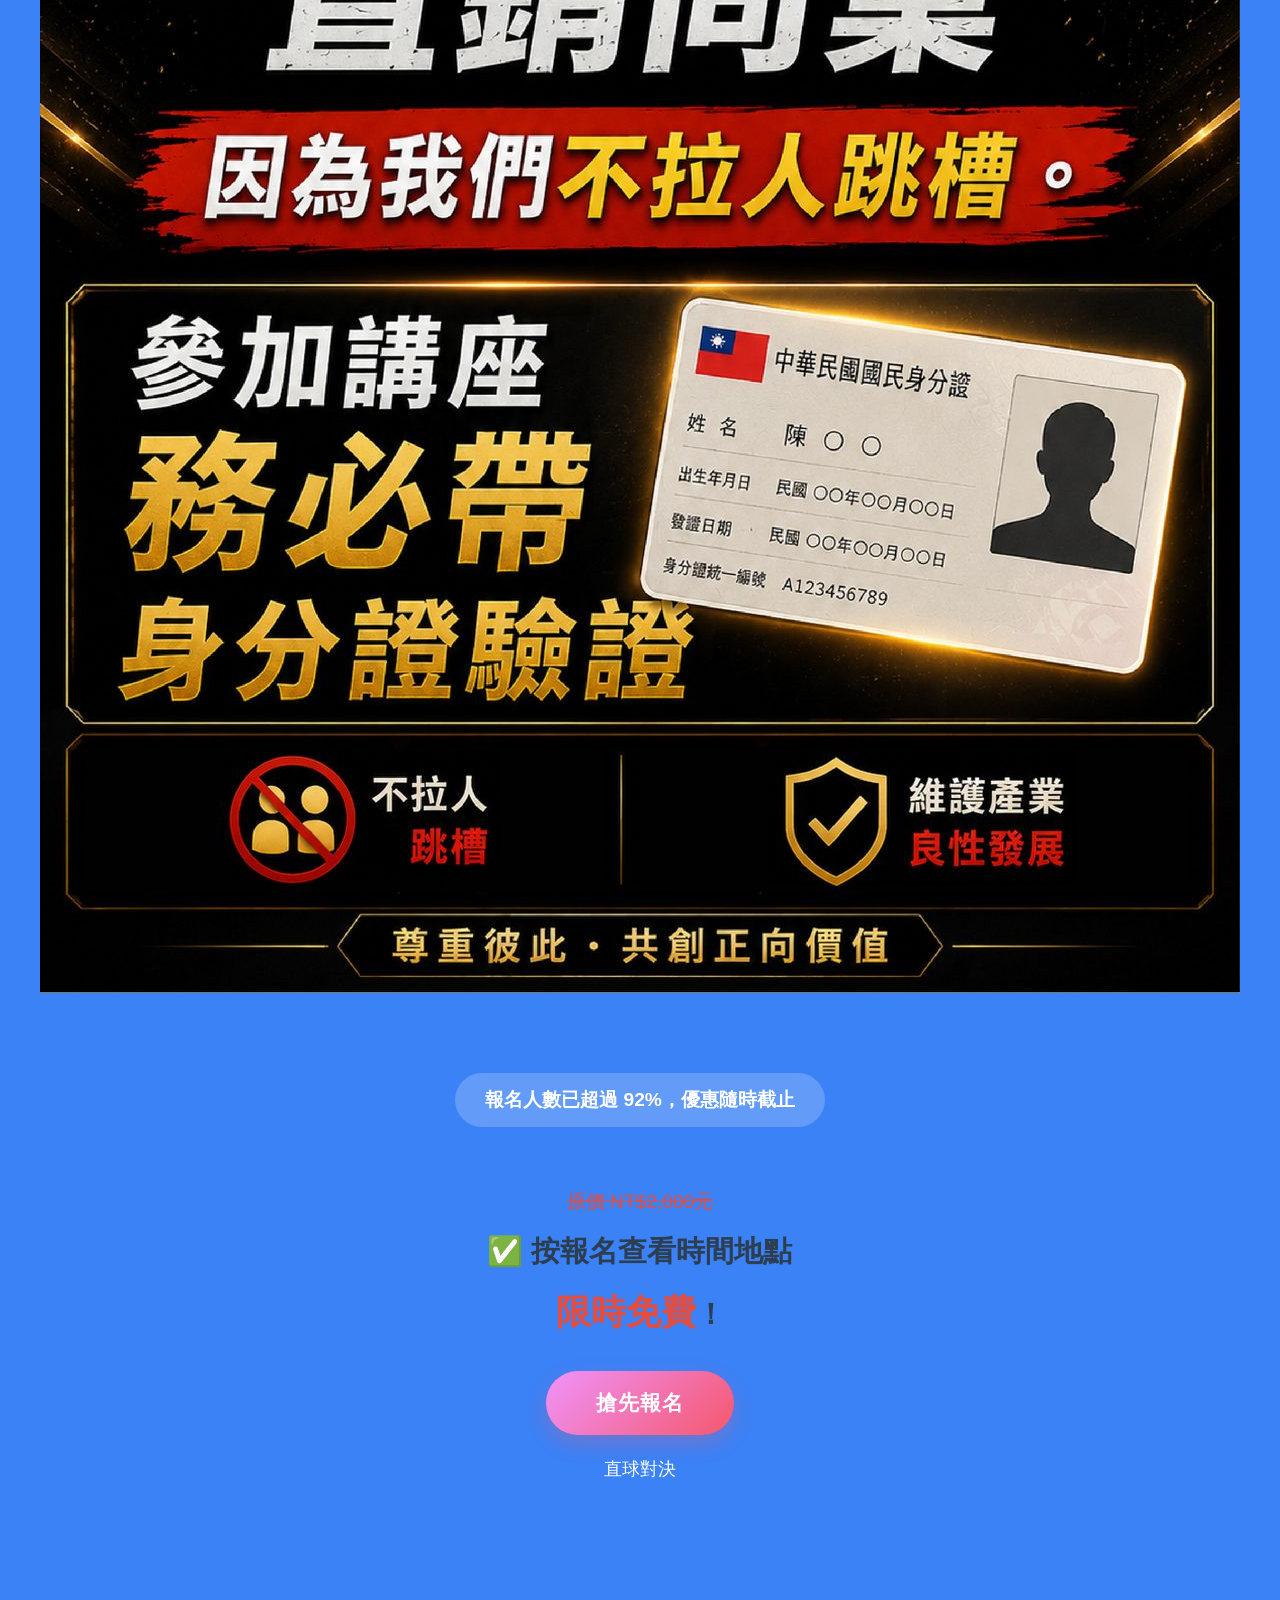
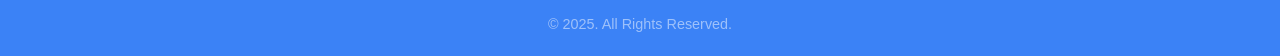
==== commit c27f7147: "Update landing images and replace top8.png with compressed top8.jpg. Refresh top/top2/top5 assets, c" ====
--- a/index.html
+++ b/index.html
@@ -10,8 +10,8 @@
     <meta property="og:title" content="直球對決 - 與你見面，見證人生的改變">
     <meta property="og:description" content="限時優惠！直球對決，前100名無需付費，原價NT$2000元，現在報名免費！">
     <meta property="og:url" content="https://ifittw01-ai.github.io/Direct/">
-    <meta property="og:image" content="https://ifittw01-ai.github.io/Direct/data/top.jpg?v=20260707b">
-    <meta property="og:image:secure_url" content="https://ifittw01-ai.github.io/Direct/data/top.jpg?v=20260707b">
+    <meta property="og:image" content="https://ifittw01-ai.github.io/Direct/data/top.jpg?v=20260709">
+    <meta property="og:image:secure_url" content="https://ifittw01-ai.github.io/Direct/data/top.jpg?v=20260709">
     <meta property="og:image:type" content="image/jpeg">
     <meta property="og:image:width" content="1200">
     <meta property="og:image:height" content="630">
@@ -21,13 +21,13 @@
     <meta name="line:card" content="summary_large_image">
     <meta name="line:title" content="直球對決 - 與你見面，見證人生的改變">
     <meta name="line:description" content="限時優惠！直球對決，前100名無需付費，原價NT$2000元，現在報名免費！">
-    <meta name="line:image" content="https://ifittw01-ai.github.io/Direct/data/top.jpg?v=20260707b">
+    <meta name="line:image" content="https://ifittw01-ai.github.io/Direct/data/top.jpg?v=20260709">
     
     <!-- Twitter Card -->
     <meta name="twitter:card" content="summary_large_image">
     <meta name="twitter:title" content="直球對決 - 與你見面，見證人生的改變">
     <meta name="twitter:description" content="限時優惠！直球對決，前100名無需付費，原價NT$2000元，現在報名免費！">
-    <meta name="twitter:image" content="https://ifittw01-ai.github.io/Direct/data/top.jpg?v=20260707b">
+    <meta name="twitter:image" content="https://ifittw01-ai.github.io/Direct/data/top.jpg?v=20260709">
     
     <!-- Canonical URL -->
     <link rel="canonical" href="https://ifittw01-ai.github.io/Direct/">
@@ -270,7 +270,7 @@
     <img src="data/top5.jpg" alt="直球對決" class="video-below-image" loading="lazy" width="1200" height="630">
     <img src="data/top6.jpg" alt="直球對決" class="video-below-image" loading="lazy" width="1200" height="630">
     <img src="data/top7.jpg" alt="直球對決" class="video-below-image" loading="lazy" width="1200" height="630">
-    <img src="data/top8.png" alt="直球對決" class="video-below-image" loading="lazy" width="1200" height="630">
+    <img src="data/top8.jpg" alt="直球對決" class="video-below-image" loading="lazy" width="1200" height="630">
     
     
     
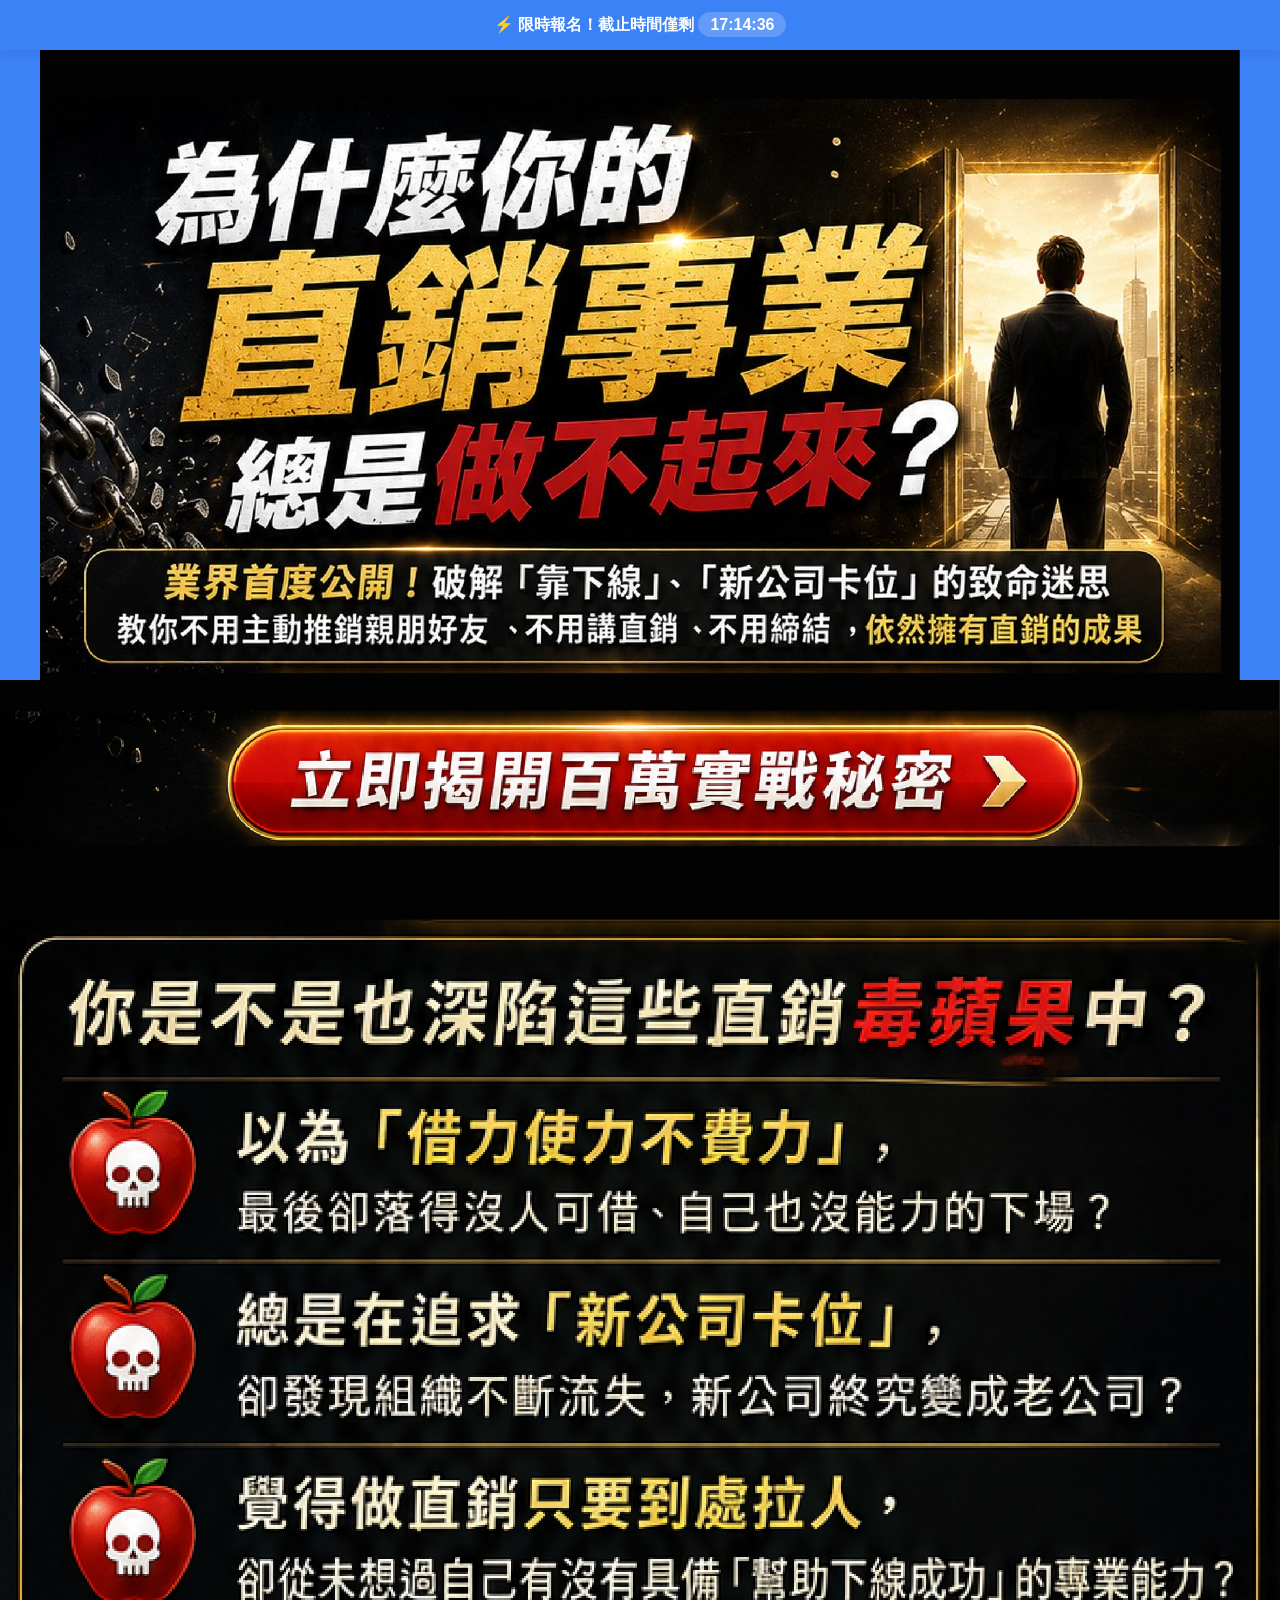
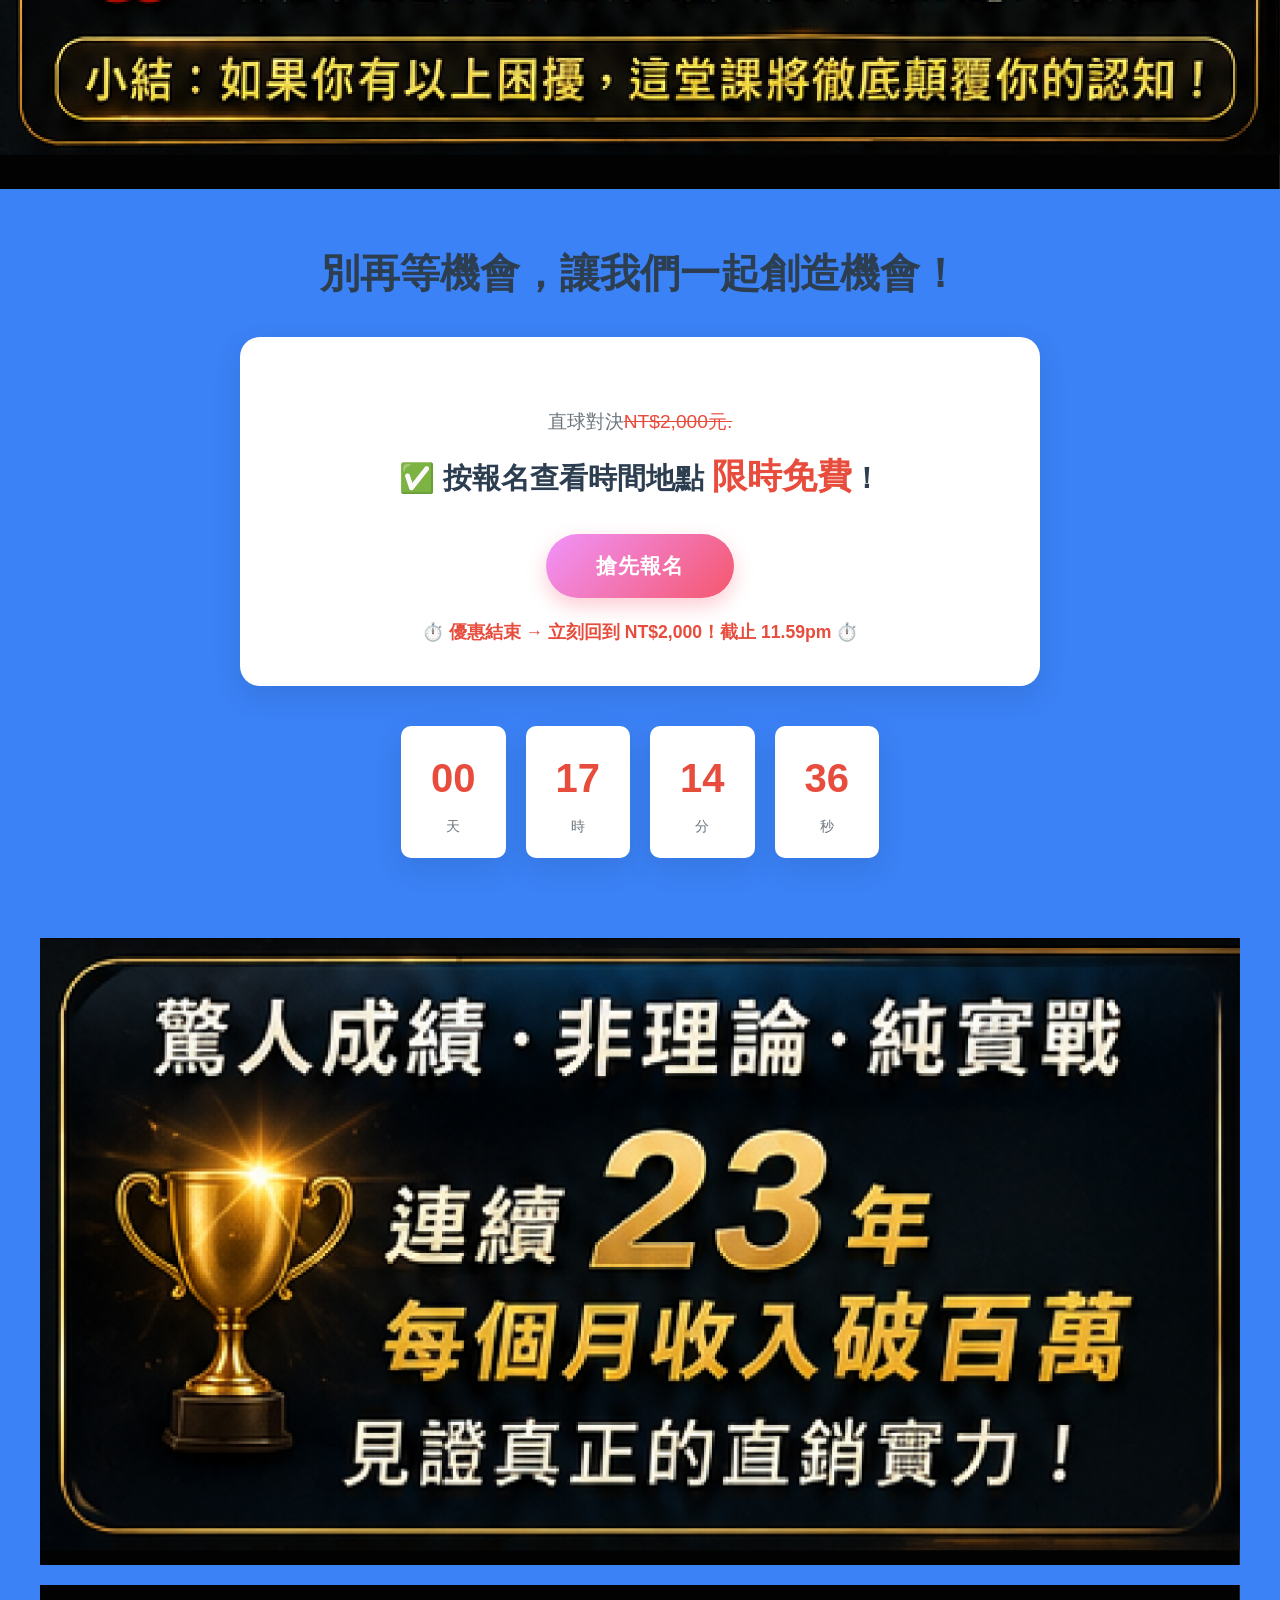
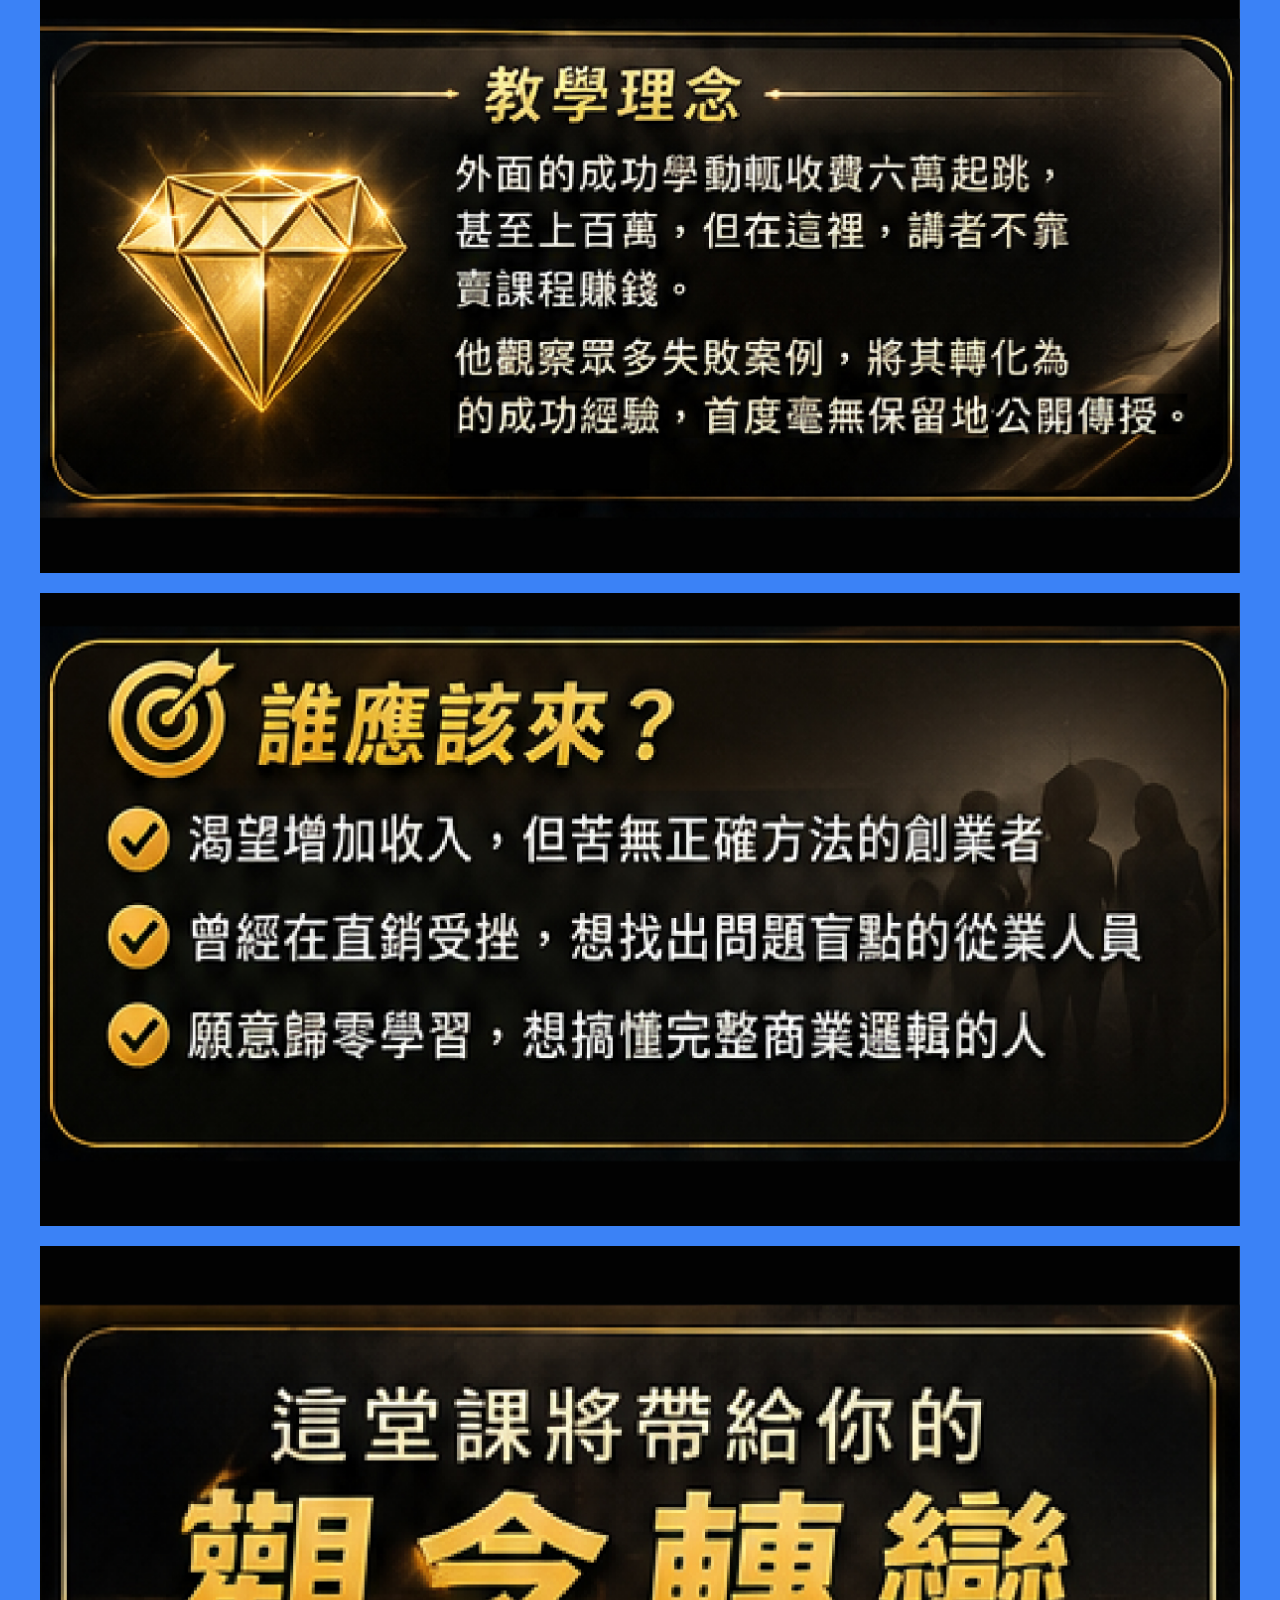
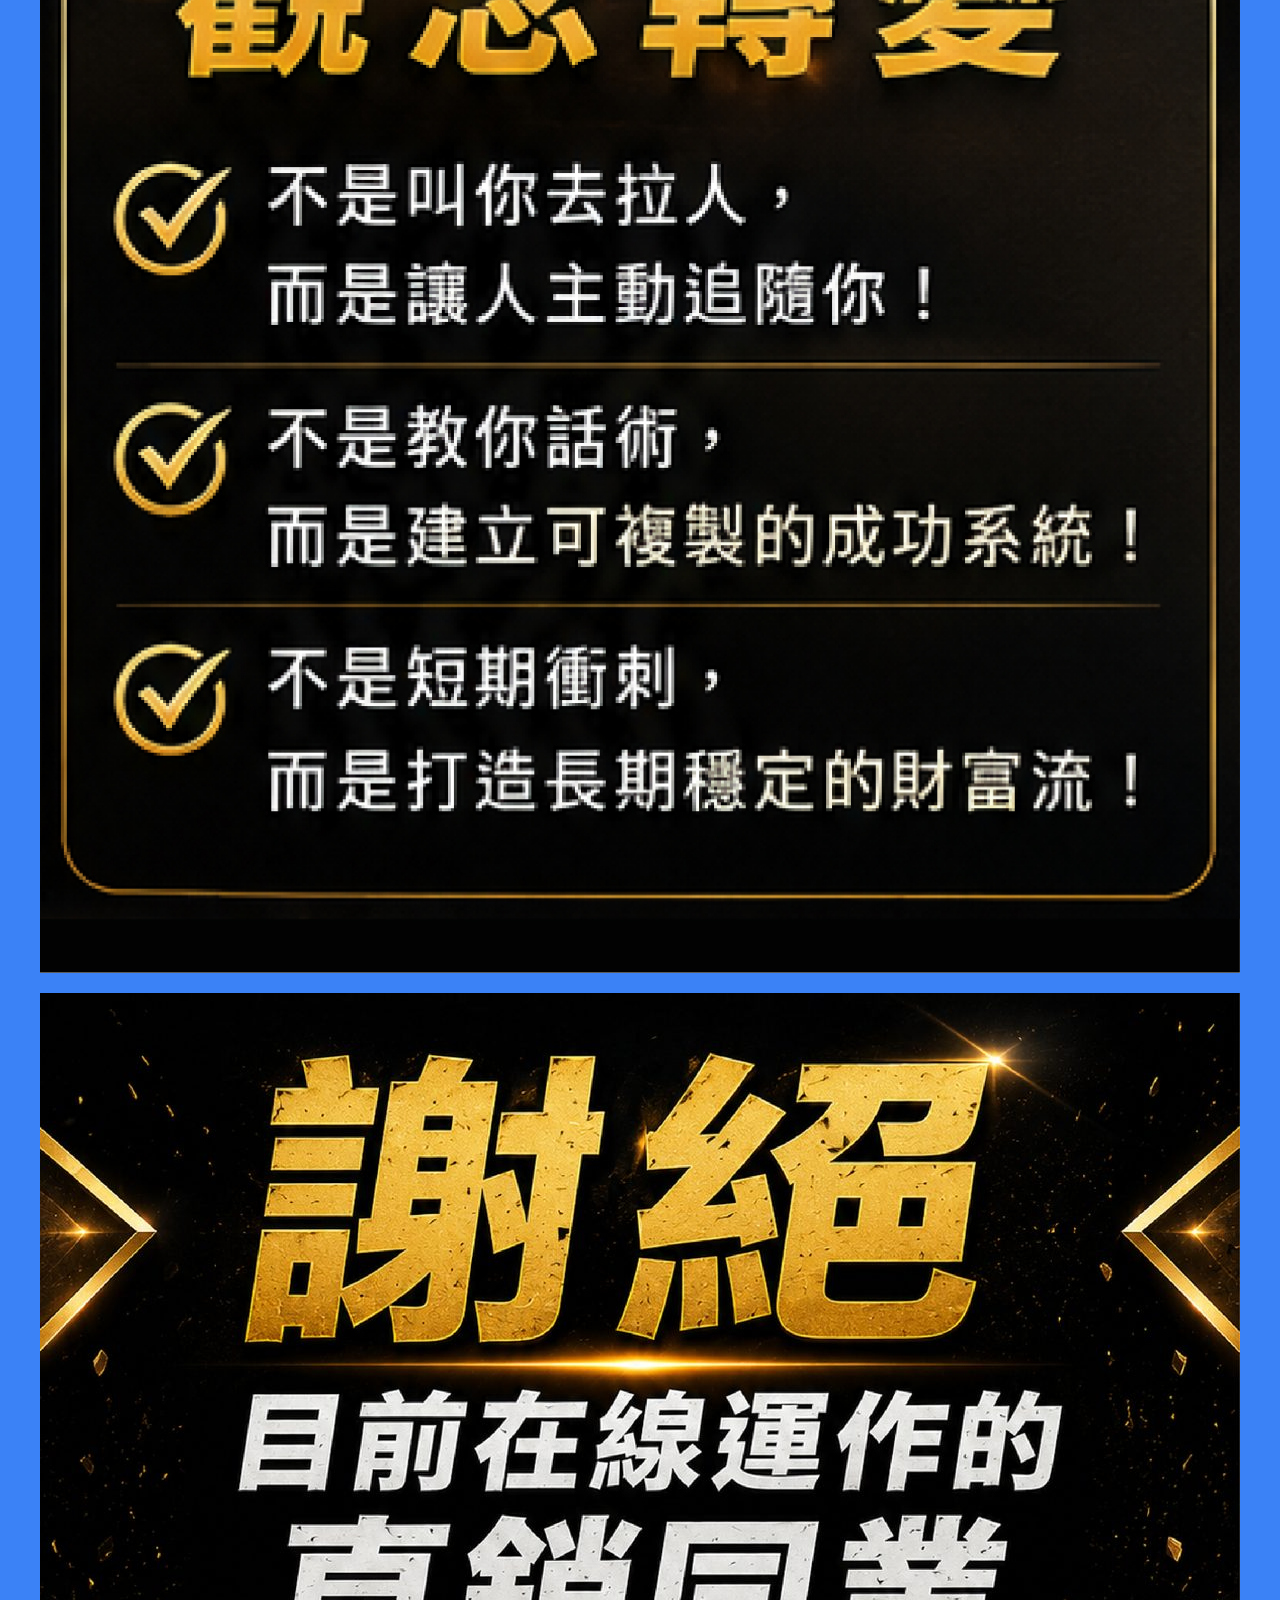
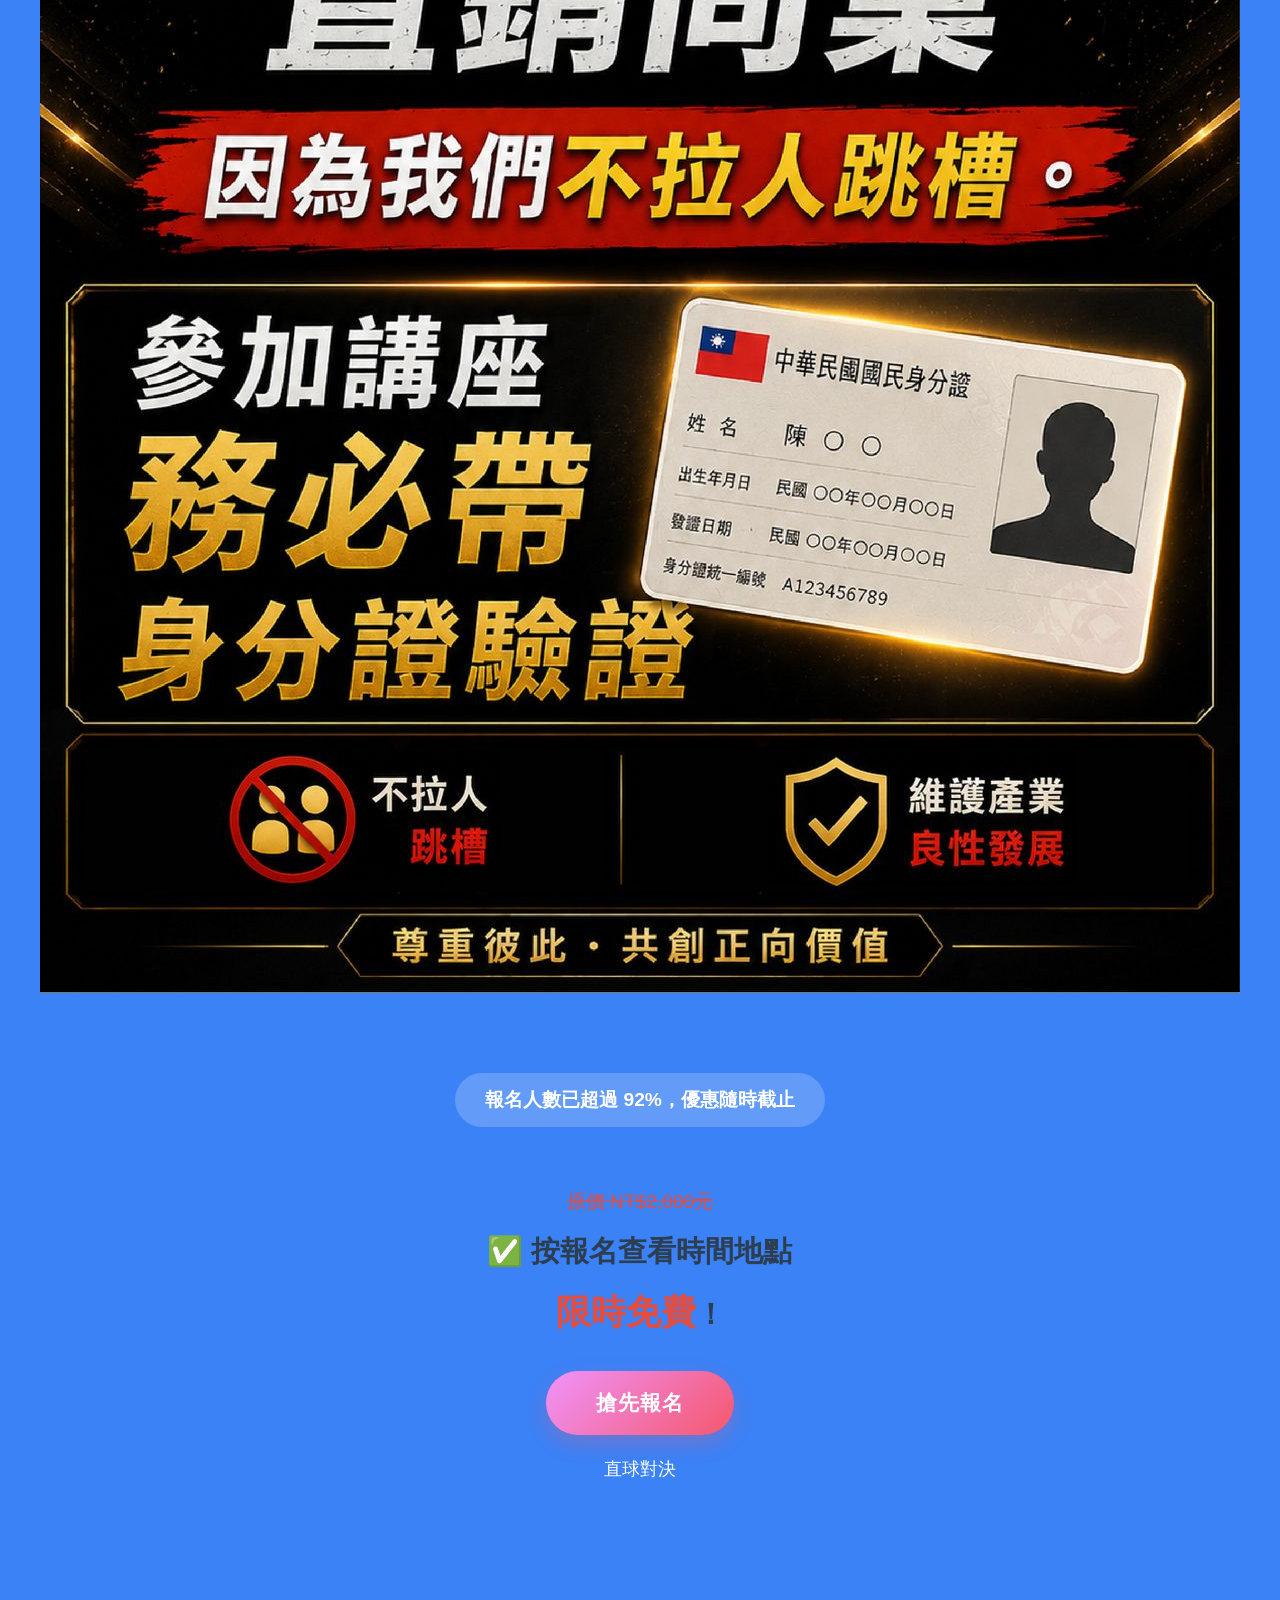
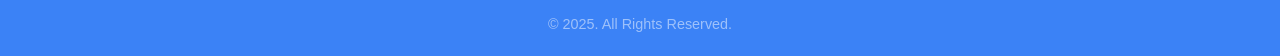
==== commit d3053456: "Replace remaining AI branding with 直球對決. Update front-page copy, admin titles, translations, and cus" ====
--- a/index.html
+++ b/index.html
@@ -34,7 +34,7 @@
     
     <!-- Additional meta tags for better social media recognition -->
     <meta name="description" content="限時優惠！直球對決，前100名無需付費，原價NT$2000元，現在報名免費！">
-    <meta name="keywords" content="AI,自媒體,創業,賺錢,線上課程,限時優惠">
+    <meta name="keywords" content="直球對決,自媒體,創業,賺錢,線上課程,限時優惠">
     
     <link rel="stylesheet" href="styles.css">
     
@@ -190,7 +190,7 @@
             <div class="note-layout">
                 <div class="note-content">
                     <div class="note-item">
-                        <p class="note-title">做AI 做短影音的最大錯誤</p>
+                        <p class="note-title">做直球對決 做短影音的最大錯誤</p>
                         <p>就是不參考、不做功課，靠感覺。</p>
                         <p>但其實任何形式的創作，都一定有架構可循，</p>
                         <p>要相信成功是可以複製的。</p> 
@@ -214,15 +214,15 @@
                     <h3 data-i18n="audience-1-title">做預約服務的你</h3>
                     <p data-i18n="audience-1-subtitle">顧問 / 諮詢師 / 美容 / 教育 / 交易導師</p>
                     <p data-i18n="audience-1-text">
-                        🌍 在這個AI時代，你不需要等待別人給你機會。
-                        現在，人人都能用AI打造個人品牌、開啟第二收入，
-                        即使沒有技術、沒有團隊，也能靠AI+自媒體創造被動收入！</p>
+                        🌍 在這個直球對決時代，你不需要等待別人給你機會。
+                        現在，人人都能用直球對決打造個人品牌、開啟第二收入，
+                        即使沒有技術、沒有團隊，也能靠直球對決創造被動收入！</p>
                 </div>
                 <div class="audience-card">
                     <h3 data-i18n="audience-2-title">做招商加盟的你</h3>
                     <p data-i18n="audience-2-subtitle">保險團隊 / 微商 / 餐飲招商</p>
                     <p data-i18n="audience-2-text">🌍 我們幫助你建立一套完整的「直球對決」——
-                        從AI工具應用、內容行銷、品牌打造，到獲利變現，
+                        從直球對決應用、內容行銷、品牌打造，到獲利變現，
                         一步步帶你從0開始，找到你的人生新方向。</p>
                 </div>
                 <div class="audience-card">
@@ -230,7 +230,7 @@
                        <p data-i18n="audience-3-subtitle">行政 / 會計 / 助理 / 客服 / 行銷 / 內勤業務 / 社群小編</p>
                     <p data-i18n="audience-3-text">🌍 無論你是媽媽、上班族、自由工作者、或剛起步的創業者，
                         只要你願意學習、願意改變，
-                        這套系統就能讓你用AI放大你的能力，
+                        這套系統就能讓你用直球對決放大你的能力，
                         讓世界看見你、聽見你、並願意為你的價值付費。</p>
                 </div>
                 <div class="audience-card">
@@ -365,7 +365,7 @@
         <div class="container">
             <div class="order-box">
                 <h2>訂單摘要</h2>
-                <h3>AI自動引客系統+課程</h3>
+                <h3>直球對決</h3>
                 <p class="subtitle">直接給你範本 + 搭好系統</p>
                 
                 <div class="price-breakdown">
@@ -415,7 +415,7 @@
             <span class="close-modal">&times;</span>
             <div class="modal-header">
                 <h2 data-i18n="modal-title">🎉 立即獲取優惠</h2>
-                <p class="modal-subtitle" data-i18n="modal-subtitle">填寫資料，開始您的AI自媒體創業之旅</p>
+                <p class="modal-subtitle" data-i18n="modal-subtitle">填寫資料，開始您的直球對決之旅</p>
             </div>
             
             <div class="order-form-wrapper">
@@ -423,7 +423,7 @@
                 <!--<div class="order-summary-sidebar">
                     <h3>訂單摘要</h3>
                     <div class="product-info">
-                        <h4>AI自動引客系統+課程</h4>
+                        <h4>直球對決</h4>
                         <p>直接給你範本 + 搭好系統</p>
                     </div>
                     
